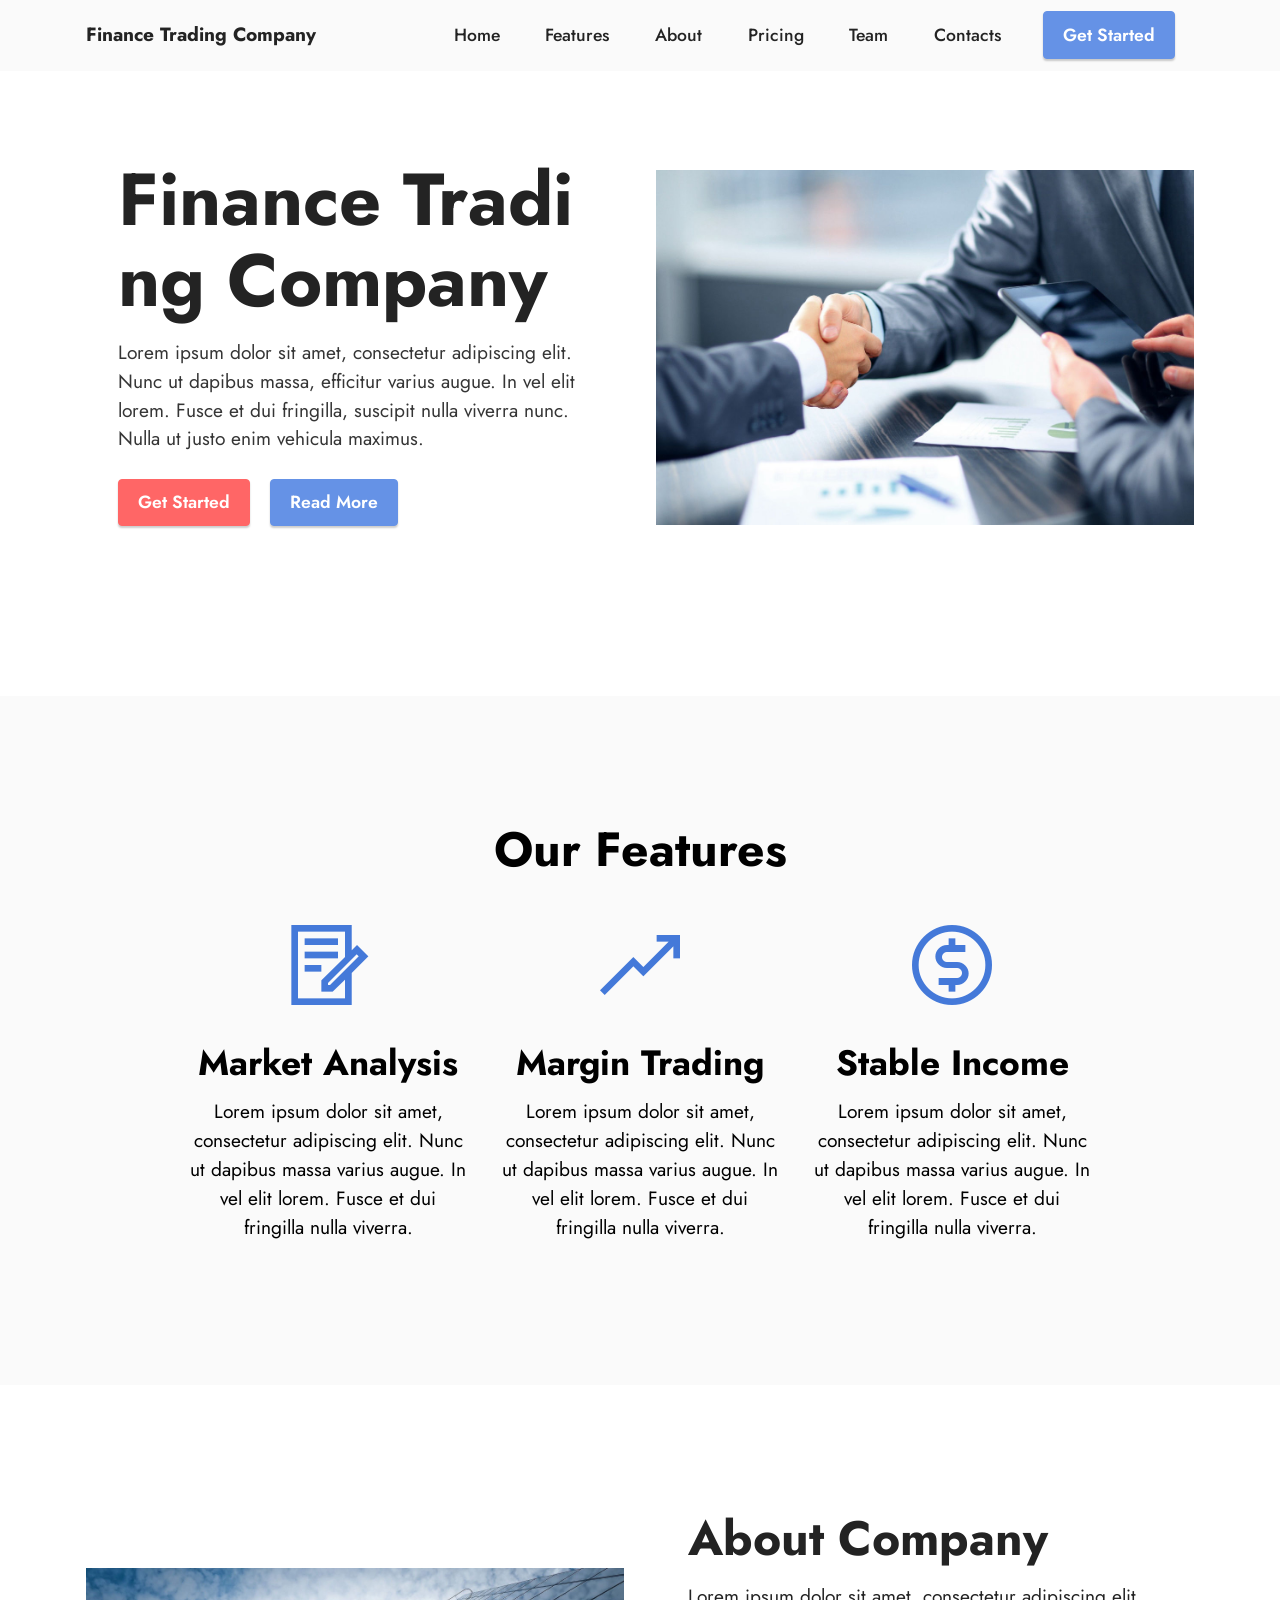
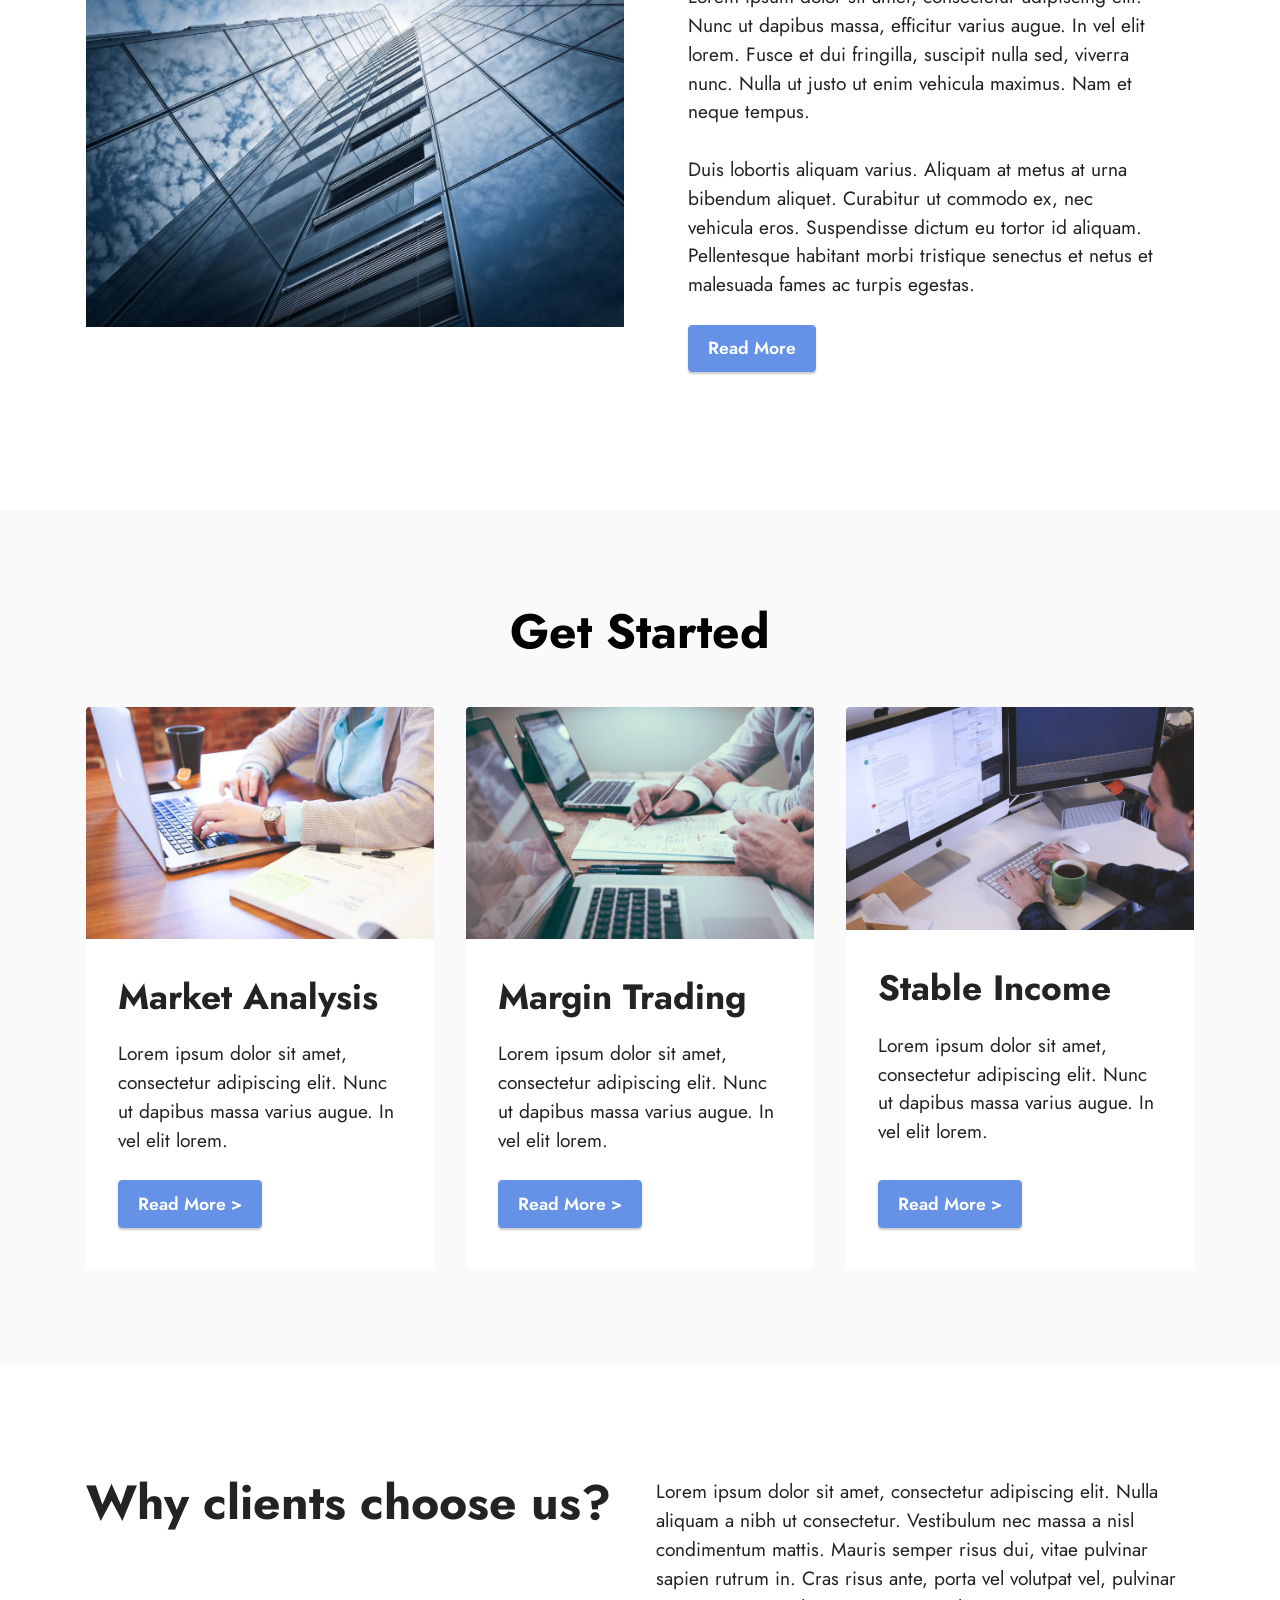
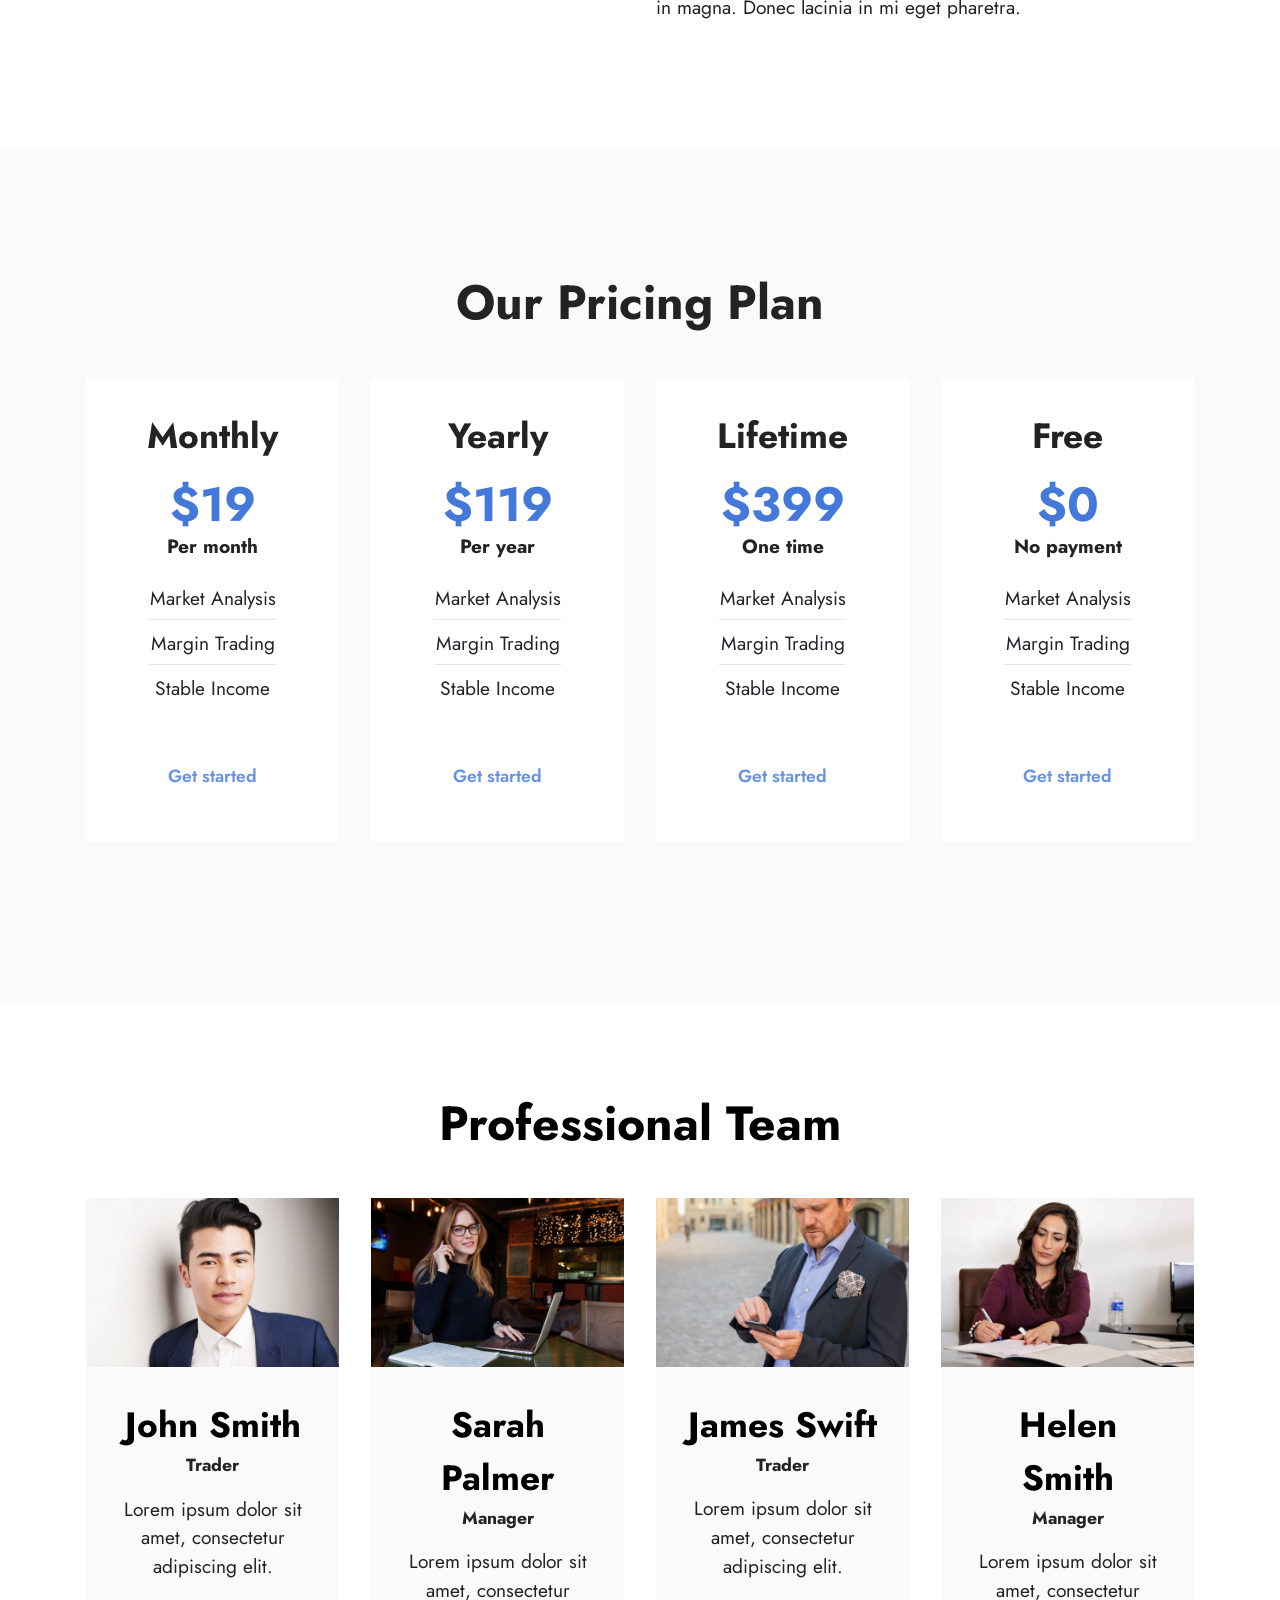
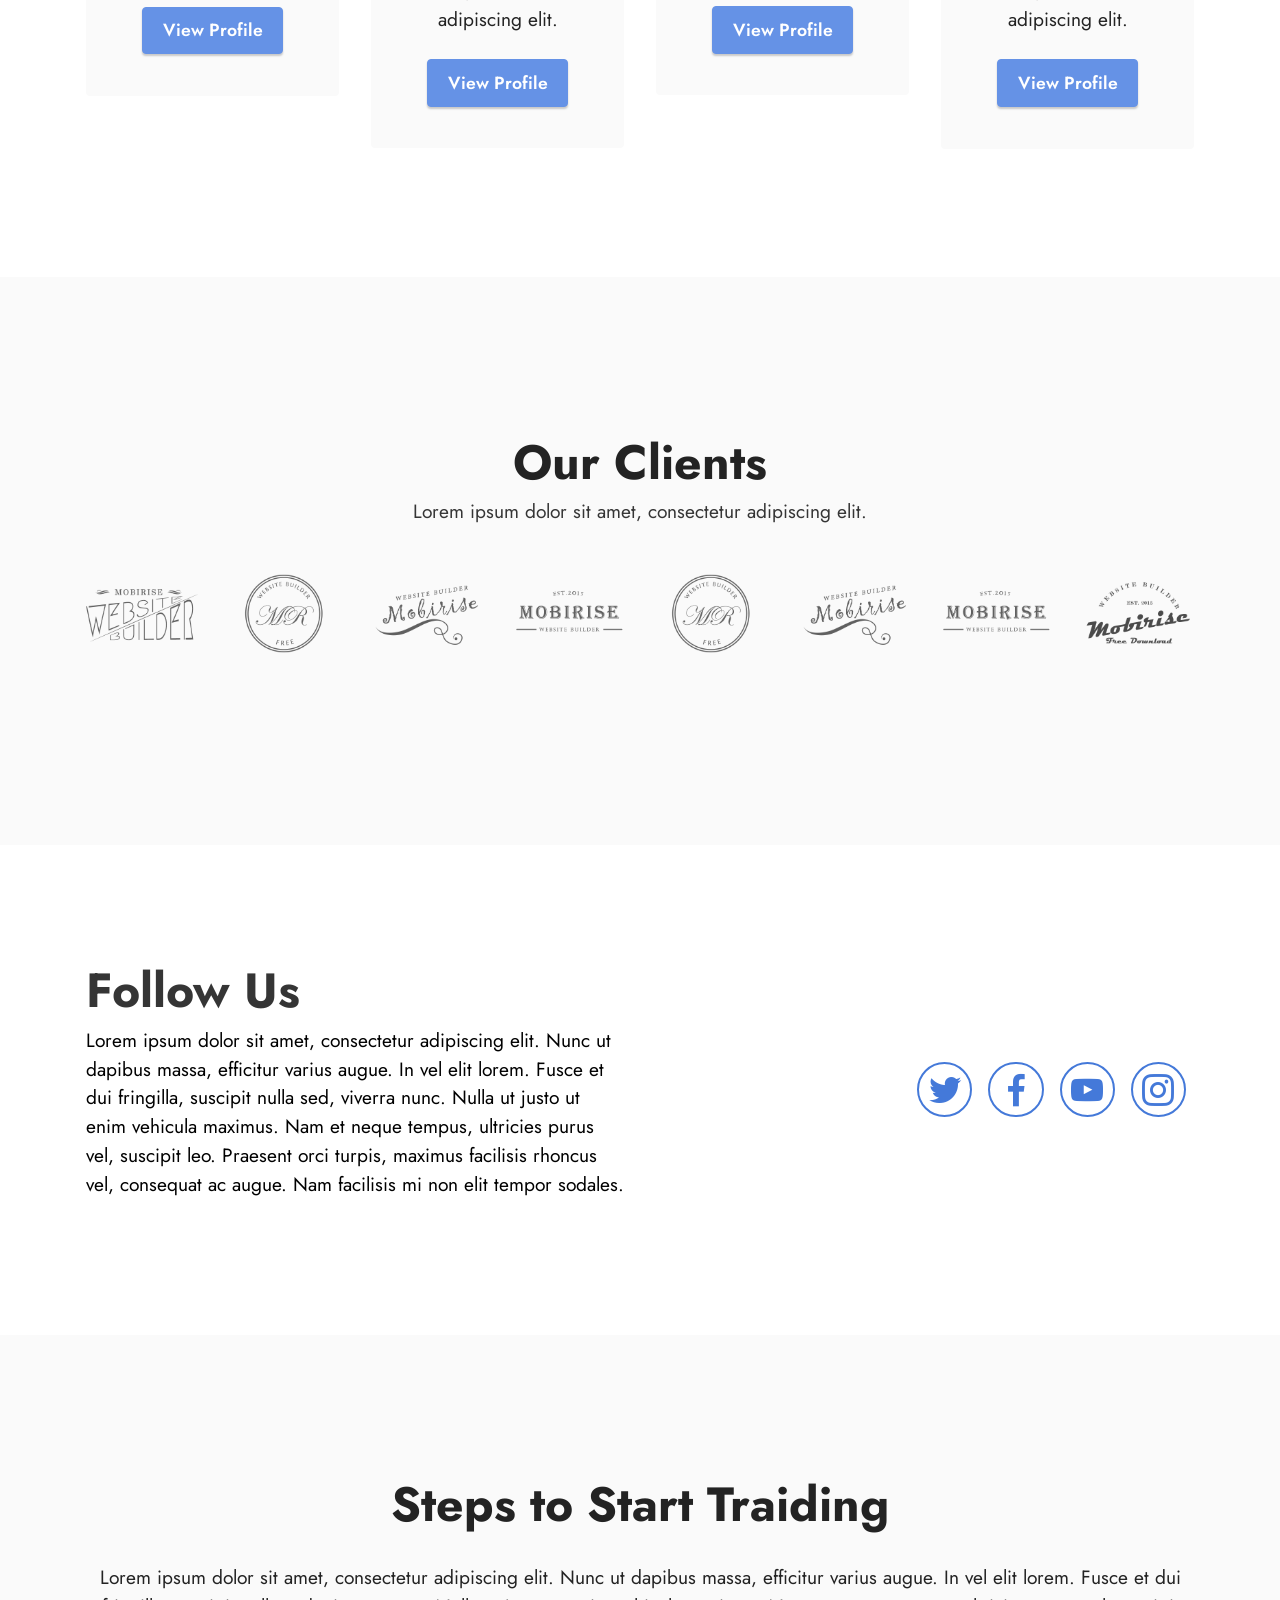
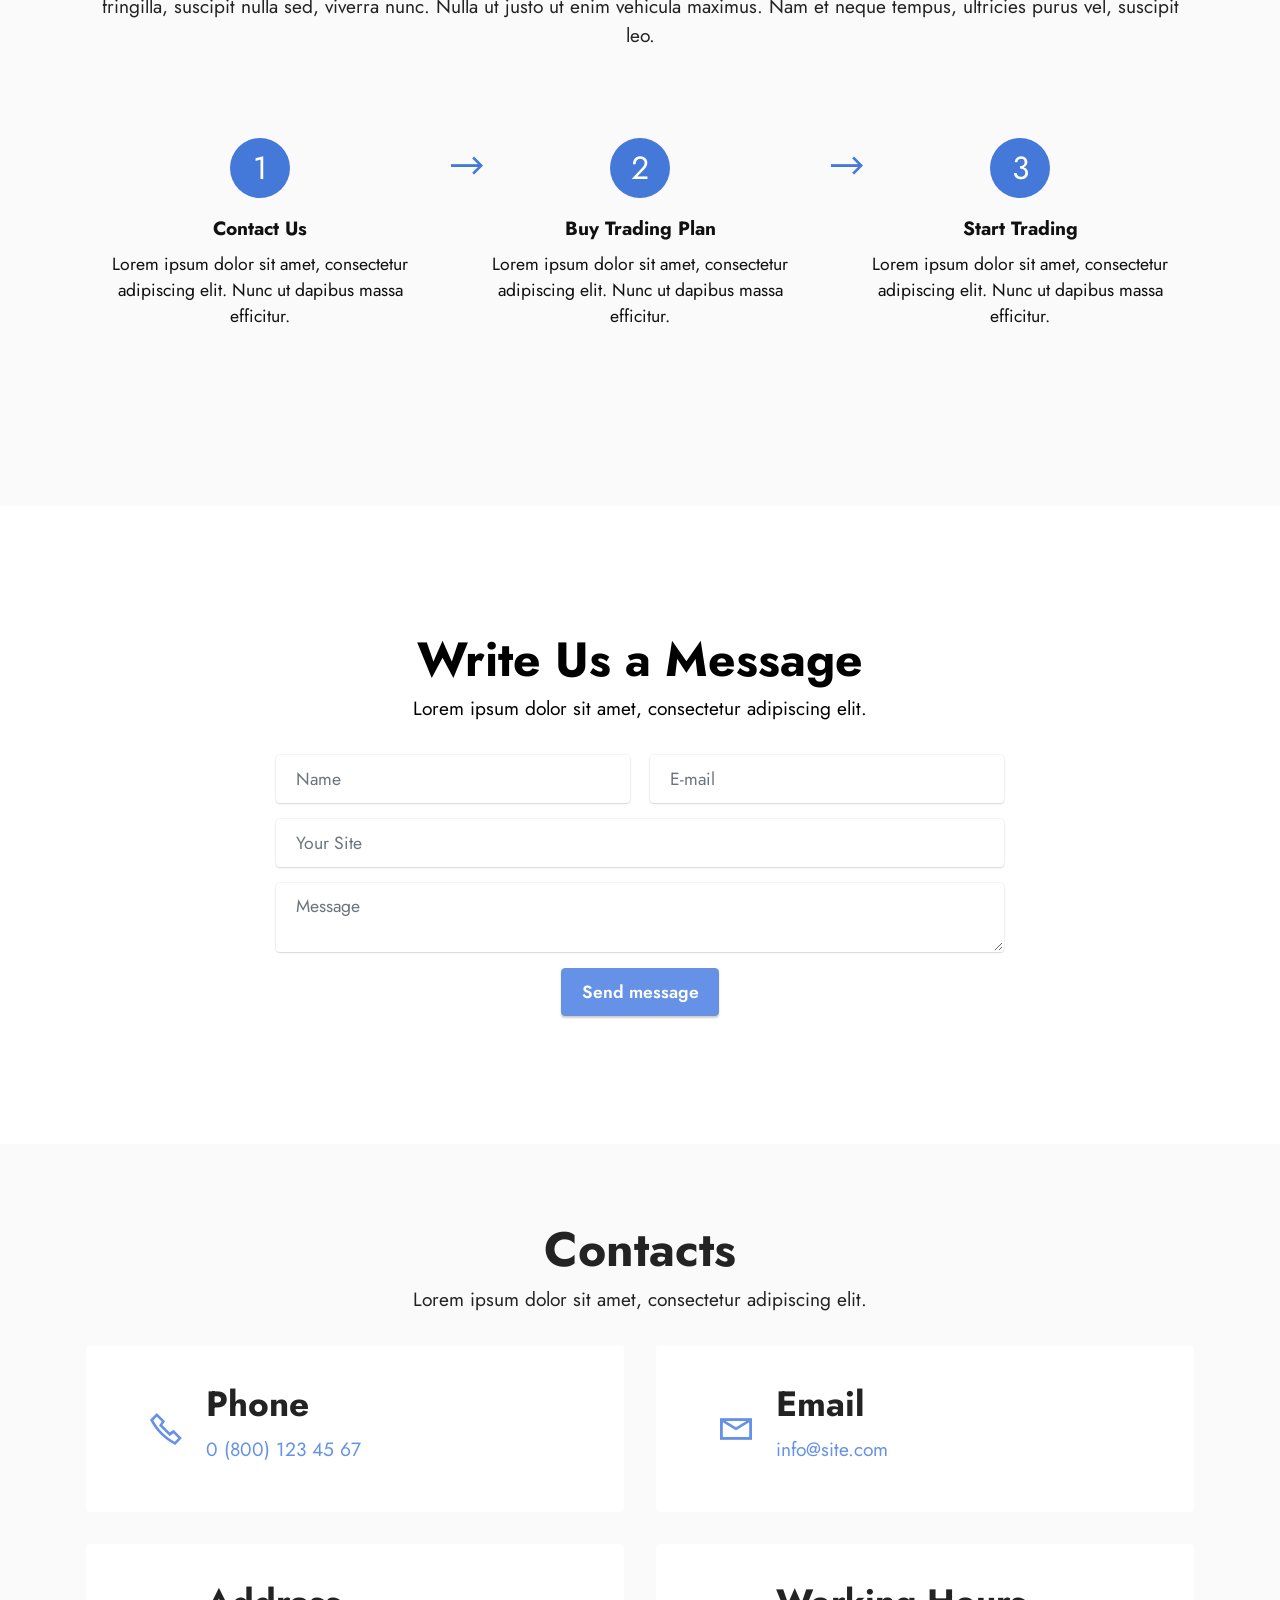
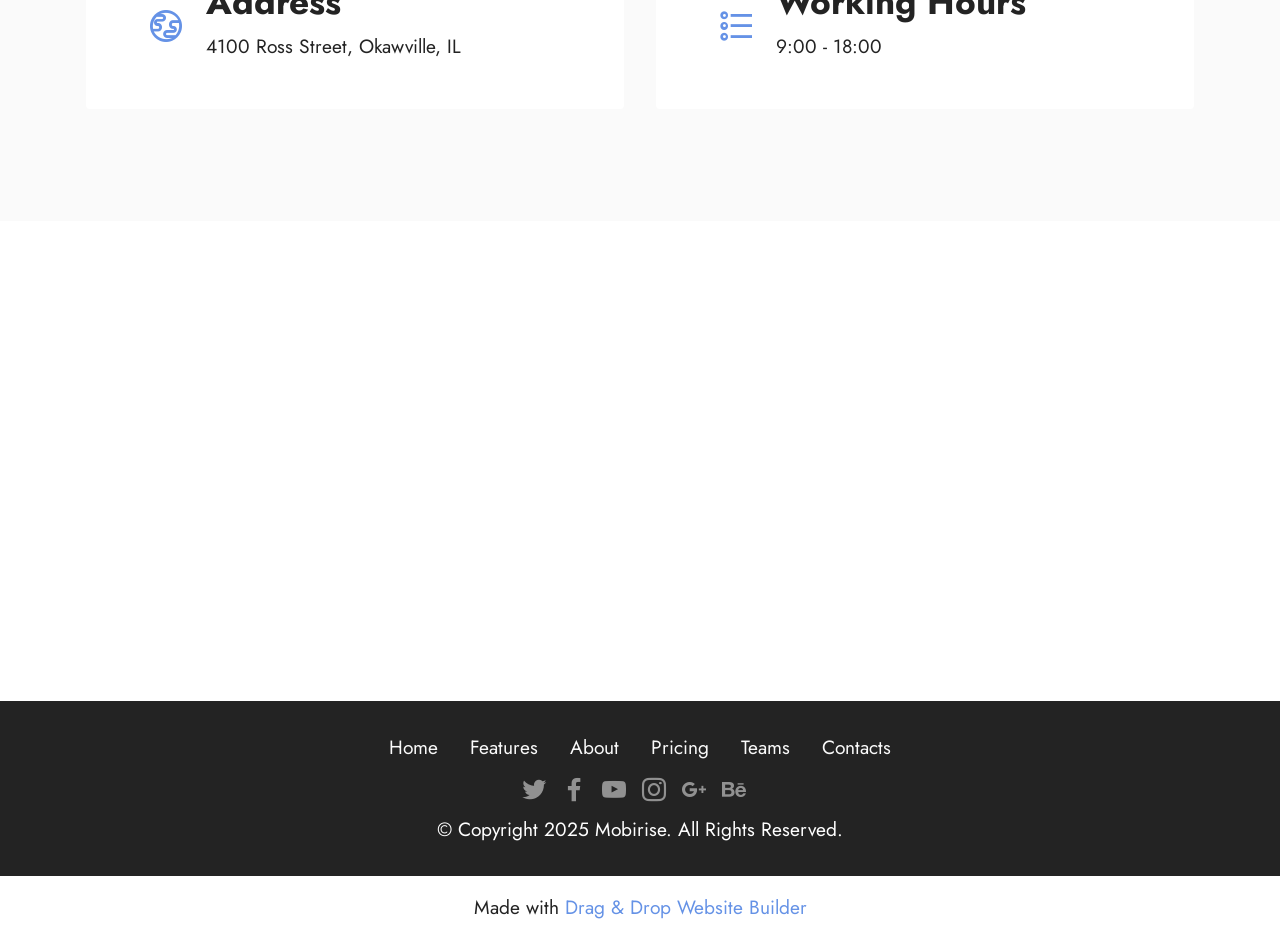
==== page1.html @ 9e3a692d "create github pages" ====
<!DOCTYPE html>
<html  >
<head>
  <!-- Site made with Mobirise Website Builder v5.8.14, https://mobirise.com -->
  <meta charset="UTF-8">
  <meta http-equiv="X-UA-Compatible" content="IE=edge">
  <meta name="generator" content="Mobirise v5.8.14, mobirise.com">
  <meta name="viewport" content="width=device-width, initial-scale=1, minimum-scale=1">
  <link rel="shortcut icon" href="assets/images/logo.png" type="image/x-icon">
  <meta name="description" content="">
  
  
  <title>trial</title>
  <link rel="stylesheet" href="assets/web/assets/mobirise-icons2/mobirise2.css">
  <link rel="stylesheet" href="assets/bootstrap/css/bootstrap.min.css">
  <link rel="stylesheet" href="assets/bootstrap/css/bootstrap-grid.min.css">
  <link rel="stylesheet" href="assets/bootstrap/css/bootstrap-reboot.min.css">
  <link rel="stylesheet" href="assets/dropdown/css/style.css">
  <link rel="stylesheet" href="assets/socicon/css/styles.css">
  <link rel="stylesheet" href="assets/theme/css/style.css">
  <link rel="preload" href="https://fonts.googleapis.com/css?family=Jost:100,200,300,400,500,600,700,800,900,100i,200i,300i,400i,500i,600i,700i,800i,900i&display=swap" as="style" onload="this.onload=null;this.rel='stylesheet'">
  <noscript><link rel="stylesheet" href="https://fonts.googleapis.com/css?family=Jost:100,200,300,400,500,600,700,800,900,100i,200i,300i,400i,500i,600i,700i,800i,900i&display=swap"></noscript>
  <link rel="preload" as="style" href="assets/mobirise/css/mbr-additional.css"><link rel="stylesheet" href="assets/mobirise/css/mbr-additional.css" type="text/css">

  
  
  
</head>
<body>
  
  <section data-bs-version="5.1" class="menu menu2 cid-sFCw1qGFAI" once="menu" id="menu2-23">
    
    <nav class="navbar navbar-dropdown navbar-expand-lg">
        <div class="container">
            <div class="navbar-brand">
                
                <span class="navbar-caption-wrap"><a class="navbar-caption text-black display-7" href="https://mobiri.se">Finance Trading Company</a></span>
            </div>
            <button class="navbar-toggler" type="button" data-toggle="collapse" data-bs-toggle="collapse" data-target="#navbarSupportedContent" data-bs-target="#navbarSupportedContent" aria-controls="navbarNavAltMarkup" aria-expanded="false" aria-label="Toggle navigation">
                <div class="hamburger">
                    <span></span>
                    <span></span>
                    <span></span>
                    <span></span>
                </div>
            </button>
            <div class="collapse navbar-collapse" id="navbarSupportedContent">
                <ul class="navbar-nav nav-dropdown" data-app-modern-menu="true"><li class="nav-item"><a class="nav-link link text-black text-primary display-4" href="#top">Home</a></li><li class="nav-item"><a class="nav-link link text-black text-primary display-4" href="index.html#features1-1i">Features</a></li>
                    <li class="nav-item"><a class="nav-link link text-black text-primary display-4" href="index.html#header14-1j">About</a></li>
                    <li class="nav-item"><a class="nav-link link text-black text-primary display-4" href="index.html#content4-1q">Pricing</a>
                    </li><li class="nav-item"><a class="nav-link link text-black text-primary display-4" href="index.html#team1-1o">Team</a></li><li class="nav-item"><a class="nav-link link text-black text-primary display-4" href="index.html#contacts2-1r">Contacts</a></li></ul>
                
                <div class="navbar-buttons mbr-section-btn"><a class="btn btn-primary display-4" href="https://mobiri.se">
                        Get Started</a></div>
            </div>
        </div>
    </nav>
</section>

<section data-bs-version="5.1" class="header14 cid-sFzxmVl7J6" id="header14-1f">

    

    

    <div class="container">
        <div class="row justify-content-center align-items-center">
            <div class="col-12 col-md-6 image-wrapper">
                <img src="assets/images/mbr-1256x829.jpg" alt="Mobirise Website Builder">
            </div>
            <div class="col-12 col-md">
                <div class="text-wrapper">
                    <h1 class="mbr-section-title mbr-fonts-style mb-3 display-1"><strong>Finance&nbsp;Trading Company</strong></h1>
                    <p class="mbr-text mbr-fonts-style display-7">
                        Lorem ipsum dolor sit amet, consectetur adipiscing elit. Nunc ut dapibus massa, efficitur varius augue. In vel elit lorem. Fusce et dui fringilla, suscipit nulla viverra nunc. Nulla ut justo enim vehicula maximus.</p>
                    <div class="mbr-section-btn mt-3"><a class="btn btn-secondary display-4" href="https://mobiri.se">Get Started</a>
                        <a class="btn btn-primary display-4" href="https://mobiri.se">Read More</a></div>
                </div>
            </div>
        </div>
    </div>
</section>

<section data-bs-version="5.1" class="features1 cid-sFzyUE9AaP" id="features1-1i">
    

    
    <div class="container-fluid">
        <div class="row">
            <div class="col-12 col-lg-9">
                <h3 class="mbr-section-title mbr-fonts-style align-center mb-0 display-2">
                    <strong>Our Features</strong>
                </h3>
                
            </div>
        </div>
        <div class="row">
            <div class="card col-12 col-md-6 col-lg-3">
                <div class="card-wrapper">
                    <div class="card-box align-center">
                        <div class="iconfont-wrapper">
                            <span class="mbr-iconfont mobi-mbri-contact-form mobi-mbri"></span>
                        </div>
                        <h5 class="card-title mbr-fonts-style display-5"><strong>Market Analysis</strong></h5>
                        <p class="card-text mbr-fonts-style display-7">Lorem ipsum dolor sit amet, consectetur adipiscing elit. Nunc ut dapibus massa varius augue. In vel elit lorem. Fusce et dui fringilla nulla viverra.</p>
                    </div>
                </div>
            </div>
            <div class="card col-12 col-md-6 col-lg-3">
                <div class="card-wrapper">
                    <div class="card-box align-center">
                        <div class="iconfont-wrapper">
                            <span class="mbr-iconfont mobi-mbri-growing-chart mobi-mbri"></span>
                        </div>
                        <h5 class="card-title mbr-fonts-style display-5"><strong>Margin Trading</strong></h5>
                        <p class="card-text mbr-fonts-style display-7">Lorem ipsum dolor sit amet, consectetur adipiscing elit. Nunc ut dapibus massa varius augue. In vel elit lorem. Fusce et dui fringilla nulla viverra.</p>
                    </div>
                </div>
            </div>
            <div class="card col-12 col-md-6 col-lg-3">
                <div class="card-wrapper">
                    <div class="card-box align-center">
                        <div class="iconfont-wrapper">
                            <span class="mbr-iconfont mobi-mbri-cash mobi-mbri"></span>
                        </div>
                        <h5 class="card-title mbr-fonts-style display-5"><strong>Stable Income</strong></h5>
                        <p class="card-text mbr-fonts-style display-7">Lorem ipsum dolor sit amet, consectetur adipiscing elit. Nunc ut dapibus massa varius augue. In vel elit lorem. Fusce et dui fringilla nulla viverra.</p>
                    </div>
                </div>
            </div>
            
        </div>
    </div>
</section>

<section data-bs-version="5.1" class="header14 cid-sFzz5E692j" id="header14-1j">

    

    

    <div class="container">
        <div class="row justify-content-center align-items-center">
            <div class="col-12 col-md-6 image-wrapper">
                <img src="assets/images/mbr-1256x837.jpg" alt="Mobirise Website Builder">
            </div>
            <div class="col-12 col-md">
                <div class="text-wrapper">
                    <h1 class="mbr-section-title mbr-fonts-style mb-3 display-2">
                        <strong>About Company</strong></h1>
                    <p class="mbr-text mbr-fonts-style display-7">
                        Lorem ipsum dolor sit amet, consectetur adipiscing elit. Nunc ut dapibus massa, efficitur varius augue. In vel elit lorem. Fusce et dui fringilla, suscipit nulla sed, viverra nunc. Nulla ut justo ut enim vehicula maximus. Nam et neque tempus.<br><br>Duis lobortis aliquam varius. Aliquam at metus at urna bibendum aliquet. Curabitur ut commodo ex, nec vehicula eros. Suspendisse dictum eu tortor id aliquam. Pellentesque habitant morbi tristique senectus et netus et malesuada fames ac turpis egestas.<br></p>
                    <div class="mbr-section-btn mt-3"><a class="btn btn-primary display-4" href="https://mobiri.se">Read More</a></div>
                </div>
            </div>
        </div>
    </div>
</section>

<section data-bs-version="5.1" class="features3 cid-sFzFvgBfc0" id="features3-1p">
    
    
    <div class="container">
        <div class="mbr-section-head">
            <h4 class="mbr-section-title mbr-fonts-style align-center mb-5 display-2">
                <strong>Get Started</strong></h4>
            
        </div>
        <div class="row mt-4">
            <div class="item features-image сol-12 col-md-6 col-lg-4">
                <div class="item-wrapper">
                    <div class="item-img">
                        <img src="assets/images/mbr-816x544.jpg" alt="Mobirise Website Builder">
                    </div>
                    <div class="item-content">
                        <h5 class="item-title mbr-fonts-style display-5"><strong>Market Analysis</strong></h5>
                        
                        <p class="mbr-text mbr-fonts-style mt-3 display-7">Lorem ipsum dolor sit amet, consectetur adipiscing elit. Nunc ut dapibus massa varius augue. In vel elit lorem.</p>
                    </div>
                    <div class="mbr-section-btn item-footer mt-2"><a href="" class="btn item-btn btn-primary display-4" target="_blank">Read More
                            &gt;</a></div>
                </div>
            </div>
            <div class="item features-image сol-12 col-md-6 col-lg-4">
                <div class="item-wrapper">
                    <div class="item-img">
                        <img src="assets/images/mbr-1-816x544.jpg" alt="Mobirise Website Builder">
                    </div>
                    <div class="item-content">
                        <h5 class="item-title mbr-fonts-style display-5"><strong>Margin Trading</strong></h5>
                        
                        <p class="mbr-text mbr-fonts-style mt-3 display-7">Lorem ipsum dolor sit amet, consectetur adipiscing elit. Nunc ut dapibus massa varius augue. In vel elit lorem.</p>
                    </div>
                    <div class="mbr-section-btn item-footer mt-2"><a href="" class="btn item-btn btn-primary display-4" target="_blank">Read More &gt;</a></div>
                </div>
            </div>
            <div class="item features-image сol-12 col-md-6 col-lg-4">
                <div class="item-wrapper">
                    <div class="item-img">
                        <img src="assets/images/mbr-816x524.jpg" alt="Mobirise Website Builder">
                    </div>
                    <div class="item-content">
                        <h5 class="item-title mbr-fonts-style display-5"><strong>Stable Income</strong></h5>
                        
                        <p class="mbr-text mbr-fonts-style mt-3 display-7">Lorem ipsum dolor sit amet, consectetur adipiscing elit. Nunc ut dapibus massa varius augue. In vel elit lorem.<br></p>
                    </div>
                    <div class="mbr-section-btn item-footer mt-2"><a href="" class="btn item-btn btn-primary display-4" target="_blank">Read More &gt;</a></div>
                </div>
            </div>
        </div>
    </div>
</section>

<section data-bs-version="5.1" class="content10 cid-sFAZRnJnnI" id="content10-22">
    
    <div class="container">
        <div class="row justify-content-center">
            <div class="col-12 col-md">
                
                <h6 class="mbr-section-subtitle mbr-fonts-style mb-4 display-2"><strong>Why clients choose us?</strong></h6>
            </div>
            <div class="col-md-12 col-lg-6">
                <p class="mbr-text mbr-fonts-style display-7">Lorem ipsum dolor sit amet, consectetur adipiscing elit. Nulla aliquam a nibh ut consectetur. Vestibulum nec massa a nisl condimentum mattis. Mauris semper risus dui, vitae pulvinar sapien rutrum in. Cras risus ante, porta vel volutpat vel, pulvinar in magna. Donec lacinia in mi eget pharetra.</p>
            </div>
        </div>
    </div>
</section>

<section data-bs-version="5.1" class="content4 cid-sFzIdnt1ra" id="content4-1q">
    
    
    <div class="container">
        <div class="row justify-content-center">
            <div class="title col-md-12 col-lg-10">
                <h3 class="mbr-section-title mbr-fonts-style align-center mb-4 display-2"><strong>Our Pricing Plan</strong></h3>
                
                
            </div>
        </div>
    </div>
</section>

<section data-bs-version="5.1" class="pricing2 cid-sFzDdjoEIw" id="pricing2-1k">
    

    
    <div class="container">
        <div class="row justify-content-center">
            <div class="col-12 col-md-6 align-center col-lg-3">
                <div class="plan">
                    <div class="plan-header">
                        <h6 class="plan-title mbr-fonts-style mb-3 display-5">
                            <strong>Monthly</strong>
                        </h6>
                        <div class="plan-price">
                            <p class="price mbr-fonts-style m-0 display-2"><strong>$19</strong></p>
                            <p class="price-term mbr-fonts-style mb-3 display-7"><strong>Per month</strong>
                            </p>
                        </div>
                    </div>
                    <div class="plan-body">
                        <div class="plan-list mb-4">
                            <ul class="list-group mbr-fonts-style list-group-flush display-7">
                                <li class="list-group-item">Market Analysis</li><li class="list-group-item">Margin Trading</li><li class="list-group-item">Stable Income</li>
                            </ul>
                        </div>
                        <div class="mbr-section-btn text-center"><a href="https://mobiri.se" class="btn btn-primary-outline display-4">Get started</a></div>
                    </div>
                </div>
            </div>
            <div class="col-12 col-md-6 align-center col-lg-3">
                <div class="plan">
                    <div class="plan-header">
                        <h6 class="plan-title mbr-fonts-style mb-3 display-5">
                            <strong>Yearly</strong>
                        </h6>
                        <div class="plan-price">
                            <p class="price mbr-fonts-style m-0 display-2"><strong>$119</strong></p>
                            <p class="price-term mbr-fonts-style mb-3 display-7"><strong>Per year</strong>
                            </p>
                        </div>
                    </div>
                    <div class="plan-body">
                        <div class="plan-list mb-4">
                            <ul class="list-group mbr-fonts-style list-group-flush display-7">
                                <li class="list-group-item">Market Analysis
</li><li class="list-group-item">Margin Trading
</li><li class="list-group-item">Stable Income</li>
                            </ul>
                        </div>
                        <div class="mbr-section-btn text-center"><a href="https://mobiri.se" class="btn btn-primary-outline display-4">Get started</a></div>
                    </div>
                </div>
            </div>
            <div class="col-12 col-md-6 align-center col-lg-3">
                <div class="plan">
                    <div class="plan-header">
                        <h6 class="plan-title mbr-fonts-style mb-3 display-5">
                            <strong>Lifetime</strong>
                        </h6>
                        <div class="plan-price">
                            <p class="price mbr-fonts-style m-0 display-2"><strong>$399</strong></p>
                            <p class="price-term mbr-fonts-style mb-3 display-7"><strong>One time</strong>
                            </p>
                        </div>
                    </div>
                    <div class="plan-body">
                        <div class="plan-list mb-4">
                            <ul class="list-group mbr-fonts-style list-group-flush display-7">
                                <li class="list-group-item">Market Analysis
</li><li class="list-group-item">Margin Trading
</li><li class="list-group-item">Stable Income</li>
                            </ul>
                        </div>
                        <div class="mbr-section-btn text-center"><a href="https://mobiri.se" class="btn btn-primary-outline display-4">Get started</a></div>
                    </div>
                </div>
            </div>
            <div class="col-12 col-md-6 align-center col-lg-3">
                <div class="plan">
                    <div class="plan-header">
                        <h6 class="plan-title mbr-fonts-style mb-3 display-5">
                            <strong>Free</strong>
                        </h6>
                        <div class="plan-price">
                            <p class="price mbr-fonts-style m-0 display-2"><strong>$0</strong></p>
                            <p class="price-term mbr-fonts-style mb-3 display-7"><strong>No payment</strong>
                            </p>
                        </div>
                    </div>
                    <div class="plan-body">
                        <div class="plan-list mb-4">
                            <ul class="list-group mbr-fonts-style list-group-flush display-7">
                                <li class="list-group-item">Market Analysis
</li><li class="list-group-item">Margin Trading
</li><li class="list-group-item">Stable Income</li>
                            </ul>
                        </div>
                        <div class="mbr-section-btn text-center"><a href="https://mobiri.se" class="btn btn-primary-outline display-4">Get started</a></div>
                    </div>
                </div>
            </div>
        </div>
    </div>
</section>

<section data-bs-version="5.1" class="team1 cid-sFzErVWEaH" id="team1-1o">
    

    
    <div class="container">
        <div class="row justify-content-center">
            <div class="col-12">
                <h3 class="mbr-section-title1 mbr-fonts-style align-center mb-5 display-2">
                    <strong>Professional Team</strong>
                </h3>
                
            </div>
            <div class="col-sm-6 col-lg-3">
                <div class="card-wrap">
                    <div class="image-wrap">
                        <img src="assets/images/mbr-596x398.jpg" alt="Mobirise Website Builder">
                    </div>
                    <div class="content-wrap">
                        <h5 class="mbr-section-title card-title mbr-fonts-style align-center m-0 display-5">
                            <strong>John Smith</strong>
                        </h5>
                        <h6 class="mbr-role mbr-fonts-style align-center mb-3 display-4">
                            <strong>Trader</strong></h6>
                        <p class="card-text mbr-fonts-style align-center display-7">
                            Lorem ipsum dolor sit amet, consectetur adipiscing elit.</p>
                        
                        <div class="mbr-section-btn card-btn align-center"><a class="btn btn-primary display-4" href="https://mobiri.se">View
                                Profile</a></div>
                    </div>
                </div>
            </div>

            <div class="col-sm-6 col-lg-3">
                <div class="card-wrap">
                    <div class="image-wrap">
                        <img src="assets/images/mbr-3-596x397.jpg" alt="Mobirise Website Builder">
                    </div>
                    <div class="content-wrap">
                        <h5 class="mbr-section-title card-title mbr-fonts-style align-center m-0 display-5">
                            <strong>Sarah Palmer</strong>
                        </h5>
                        <h6 class="mbr-role mbr-fonts-style align-center mb-3 display-4">
                            <strong>Manager</strong>
                        </h6>
                        <p class="card-text mbr-fonts-style align-center display-7">
                            Lorem ipsum dolor sit amet, consectetur adipiscing elit.
                        </p>
                        
                        <div class="mbr-section-btn card-btn align-center"><a class="btn btn-primary display-4" href="https://mobiri.se">View
                                Profile</a></div>
                    </div>
                </div>
            </div>

            <div class="col-sm-6 col-lg-3">
                <div class="card-wrap">
                    <div class="image-wrap">
                        <img src="assets/images/mbr-2-596x397.jpg" alt="Mobirise Website Builder">
                    </div>
                    <div class="content-wrap">
                        <h5 class="mbr-section-title card-title mbr-fonts-style align-center m-0 display-5">
                            <strong>James Swift</strong>
                        </h5>
                        <h6 class="mbr-role mbr-fonts-style align-center mb-3 display-4">
                            <strong>Trader</strong>
                        </h6>
                        <p class="card-text mbr-fonts-style align-center display-7">
                            Lorem ipsum dolor sit amet, consectetur adipiscing elit.
                        </p>
                        
                        <div class="mbr-section-btn card-btn align-center"><a class="btn btn-primary display-4" href="https://mobiri.se">View
                                Profile</a></div>
                    </div>
                </div>
            </div>

            <div class="col-sm-6 col-lg-3">
                <div class="card-wrap">
                    <div class="image-wrap">
                        <img src="assets/images/mbr-596x401.jpeg" alt="Mobirise Website Builder">
                    </div>
                    <div class="content-wrap">
                        <h5 class="mbr-section-title card-title mbr-fonts-style align-center m-0 display-5">
                            <strong>Helen Smith</strong>
                        </h5>
                        <h6 class="mbr-role mbr-fonts-style align-center mb-3 display-4">
                            <strong>Manager</strong>
                        </h6>
                        <p class="card-text mbr-fonts-style align-center display-7">
                            Lorem ipsum dolor sit amet, consectetur adipiscing elit.
                        </p>
                        
                        <div class="mbr-section-btn card-btn align-center"><a class="btn btn-primary display-4" href="https://mobiri.se">View
                                Profile</a></div>
                    </div>
                </div>
            </div>
        </div>
    </div>
</section>

<section data-bs-version="5.1" class="clients1 cid-sFAw7z51L3" id="clients1-1u">
    
    <div class="images-container container">
        <div class="mbr-section-head">
            <h3 class="mbr-section-title mbr-fonts-style align-center mb-0 display-2">
                <strong>Our Clients</strong>
            </h3>
            <h4 class="mbr-section-subtitle mbr-fonts-style align-center mb-0 mt-2 display-7">Lorem ipsum dolor sit amet, consectetur adipiscing elit.</h4>
            
        </div>
        <div class="row justify-content-center mt-4">
            <div class="col-md-3 card">
                <img src="assets/images/1.png" alt="Mobirise Website Builder">
            </div>
            <div class="col-md-3 card">
                <img src="assets/images/2.png" alt="Mobirise Website Builder">
            </div>
            <div class="col-md-3 card">
                <img src="assets/images/3.png" alt="Mobirise Website Builder">
            </div>
            <div class="col-md-3 card">
                <img src="assets/images/4.png" alt="Mobirise Website Builder">
            </div>
            <div class="col-md-3 card">
                <img src="assets/images/2.png" alt="Mobirise Website Builder">
            </div>
            <div class="col-md-3 card">
                <img src="assets/images/3.png" alt="Mobirise Website Builder">
            </div>
            <div class="col-md-3 card">
                <img src="assets/images/4.png" alt="Mobirise Website Builder">
            </div>
            <div class="col-md-3 card">
                <img src="assets/images/5.png" alt="Mobirise Website Builder">
            </div>
        </div>
    </div>
</section>

<section data-bs-version="5.1" class="contacts4 cid-sFAyMcKwph" id="contacts4-21">

    

    

    <div class="container">
        <div class="row align-items-center justify-content-center">
            <div class="text-content col-12 col-md-6">
                <h2 class="mbr-section-title mbr-fonts-style display-2">
                    <strong>Follow Us</strong>
                </h2>
                <p class="mbr-text mbr-fonts-style display-7">Lorem ipsum dolor sit amet, consectetur adipiscing elit. Nunc ut dapibus massa, efficitur varius augue. In vel elit lorem. Fusce et dui fringilla, suscipit nulla sed, viverra nunc. Nulla ut justo ut enim vehicula maximus. Nam et neque tempus, ultricies purus vel, suscipit leo. Praesent orci turpis, maximus facilisis rhoncus vel, consequat ac augue. Nam facilisis mi non elit tempor sodales.<br></p>
            </div>
            <div class="icons d-flex align-items-center col-12 col-md-6 justify-content-end mt-md-0 mt-2 flex-wrap">
                <a href="https://twitter.com/mobirise" target="_blank">
                    <span class="socicon-twitter socicon mbr-iconfont mbr-iconfont-social"></span>
                </a>
                <a href="https://www.facebook.com/pages/Mobirise/1616226671953247" target="_blank">
                    <span class="socicon-facebook socicon mbr-iconfont mbr-iconfont-social"></span>
                </a>
                <a href="https://www.youtube.com/c/mobirise" target="_blank">
                    <span class="socicon-youtube socicon mbr-iconfont mbr-iconfont-social"></span>
                </a>
                <a href="https://instagram.com/mobirise" target="_blank">
                    <span class="socicon-instagram socicon mbr-iconfont mbr-iconfont-social"></span>
                </a>
                
                
                
                
                
                
            </div>
        </div>
    </div>
    
</section>

<section data-bs-version="5.1" class="features23 cid-sFAyHxWQ1N" id="features24-20">

    
    
    <div class="container">
        <div class="row justify-content-center">
            <div class="col-12">
                <div class="card-wrapper mb-4">
                    <div class="card-box align-center">
                        <h4 class="card-title mbr-fonts-style mb-4 display-2">
                            <strong>Steps to Start Traiding</strong></h4>
                        <p class="mbr-text mbr-fonts-style mb-4 display-7">Lorem ipsum dolor sit amet, consectetur adipiscing elit. Nunc ut dapibus massa, efficitur varius augue. In vel elit lorem. Fusce et dui fringilla, suscipit nulla sed, viverra nunc. Nulla ut justo ut enim vehicula maximus. Nam et neque tempus, ultricies purus vel, suscipit leo.</p>
                        
                    </div>
                </div>
            </div>
            <div class="col-12 col-md-6 col-lg-4">
                <div class="item first mbr-flex p-4">
                    <div class="icon-wrap w-100">
                        <div class="icon-box">
                            <span class="step-number mbr-fonts-style display-5">1</span>
                        </div>
                    </div>

                    <div class="text-box">
                        <h4 class="icon-title card-title mbr-black mbr-fonts-style display-7"><strong>Contact Us</strong></h4>
                        <h5 class="mbr-text mbr-black mbr-fonts-style display-4">Lorem ipsum dolor sit amet, consectetur adipiscing elit. Nunc ut dapibus massa efficitur.</h5>
                    </div>
                </div>
                <!-- <span mbr-icon class="mbr-iconfont mobi-mbri-devices mobi-mbri"></span> -->
            </div>
            <div class="col-12 col-md-6 col-lg-4">
                <div class="item mbr-flex p-4">
                    <div class="icon-wrap w-100">
                        <div class="icon-box">
                            <span class="step-number mbr-fonts-style display-5">2</span>
                        </div>
                    </div>
                    <div class="text-box">
                        <h4 class="icon-title card-title mbr-black mbr-fonts-style display-7">
                            <strong>Buy Trading Plan</strong></h4>
                        <h5 class="mbr-text mbr-black mbr-fonts-style display-4">Lorem ipsum dolor sit amet, consectetur adipiscing elit. Nunc ut dapibus massa efficitur.</h5>
                    </div>
                </div>
            </div>
            <div class="col-12 col-md-6 col-lg-4">
                <div class="item mbr-flex p-4">
                    <div class="icon-wrap w-100">
                        <div class="icon-box">
                            <span class="step-number mbr-fonts-style display-5">3</span>
                        </div>
                    </div>
                    <div class="text-box">
                        <h4 class="icon-title card-title mbr-black mbr-fonts-style display-7"><strong>Start Trading</strong></h4>
                        <h5 class="mbr-text mbr-black mbr-fonts-style display-4">Lorem ipsum dolor sit amet, consectetur adipiscing elit. Nunc ut dapibus massa efficitur.</h5>
                    </div>
                </div>
            </div>
            
            
            
            
            
        </div>
    </div>
</section>

<section data-bs-version="5.1" class="form5 cid-sFzDs3t9EG" id="form5-1m">
    
    
    <div class="container">
        <div class="mbr-section-head">
            <h3 class="mbr-section-title mbr-fonts-style align-center mb-0 display-2"><strong>Write Us a Message</strong></h3>
            <h4 class="mbr-section-subtitle mbr-fonts-style align-center mb-0 mt-2 display-7">Lorem ipsum dolor sit amet, consectetur adipiscing elit.</h4>
        </div>
        <div class="row justify-content-center mt-4">
            <div class="col-lg-8 mx-auto mbr-form" data-form-type="formoid">
                <form action="https://mobirise.eu/" method="POST" class="mbr-form form-with-styler" data-form-title="Form Name"><input type="hidden" name="email" data-form-email="true" value="SmYbKXaoomMiVdQkkgJqzBOJWtn/uHDtSbWZZU9L0Qp4PVOtwMnkU450PeC+1b5sHOAJDJ51XZlcZrTIgBFLCyozwRutLGVSxTN8dcumZsgz6VZohE99l60U6liLwhKz">
                    <div class="row">
                        <div hidden="hidden" data-form-alert="" class="alert alert-success col-12">Thanks for filling out
                            the form!</div>
                        <div hidden="hidden" data-form-alert-danger="" class="alert alert-danger col-12">Oops...! some
                            problem!</div>
                    </div>
                    <div class="dragArea row">
                        <div class="col-md col-sm-12 form-group mb-3" data-for="name">
                            <input type="text" name="name" placeholder="Name" data-form-field="name" class="form-control" value="" id="name-form5-1m">
                        </div>
                        <div class="col-md col-sm-12 form-group mb-3" data-for="email">
                            <input type="email" name="email" placeholder="E-mail" data-form-field="email" class="form-control" value="" id="email-form5-1m">
                        </div>
                        <div class="col-12 form-group mb-3" data-for="url">
                            <input type="url" name="url" placeholder="Your Site" data-form-field="url" class="form-control" value="" id="url-form5-1m">
                        </div>
                        <div class="col-12 form-group mb-3" data-for="textarea">
                            <textarea name="textarea" placeholder="Message" data-form-field="textarea" class="form-control" id="textarea-form5-1m"></textarea>
                        </div>
                        <div class="col-lg-12 col-md-12 col-sm-12 align-center mbr-section-btn"><button type="submit" class="btn btn-primary display-4">Send message</button></div>
                    </div>
                </form>
            </div>
        </div>
    </div>
</section>

<section data-bs-version="5.1" class="contacts2 cid-sFzIA7KGYz" id="contacts2-1r">
    <!---->
    
    
    <div class="container">
        <div class="mbr-section-head">
            <h3 class="mbr-section-title mbr-fonts-style align-center mb-0 display-2">
                <strong>Contacts</strong>
            </h3>
            <h4 class="mbr-section-subtitle mbr-fonts-style align-center mb-0 mt-2 display-7">Lorem ipsum dolor sit amet, consectetur adipiscing elit.</h4>
        </div>
        <div class="row justify-content-center mt-4">
            <div class="card col-12 col-md-6">
                <div class="card-wrapper">
                    <div class="image-wrapper">
                        <span class="mbr-iconfont mobi-mbri-phone mobi-mbri"></span>
                    </div>
                    <div class="text-wrapper">
                        <h6 class="card-title mbr-fonts-style mb-1 display-5">
                            <strong>Phone</strong>
                        </h6>
                        <p class="mbr-text mbr-fonts-style display-7">
                            <a href="tel:+12345678910" class="text-primary">0 (800) 123 45 67</a>
                        </p>
                    </div>
                </div>
            </div>
            <div class="card col-12 col-md-6">
                <div class="card-wrapper">
                    <div class="image-wrapper">
                        <span class="mbr-iconfont mobi-mbri-letter mobi-mbri"></span>
                    </div>
                    <div class="text-wrapper">
                        <h6 class="card-title mbr-fonts-style mb-1 display-5">
                            <strong>Email</strong>
                        </h6>
                        <p class="mbr-text mbr-fonts-style display-7">
                            <a href="mailto:info@site.com" class="text-primary">info@site.com</a>
                        </p>
                    </div>
                </div>
            </div>
            <div class="card col-12 col-md-6">
                <div class="card-wrapper">
                    <div class="image-wrapper">
                        <span class="mbr-iconfont mobi-mbri-globe mobi-mbri"></span>
                    </div>
                    <div class="text-wrapper">
                        <h6 class="card-title mbr-fonts-style mb-1 display-5">
                            <strong>Address</strong>
                        </h6>
                        <p class="mbr-text mbr-fonts-style display-7">
                            4100 Ross Street, Okawville, IL
                        </p>
                    </div>
                </div>
            </div>
            <div class="card col-12 col-md-6">
                <div class="card-wrapper">
                    <div class="image-wrapper">
                        <span class="mbr-iconfont mobi-mbri-bulleted-list mobi-mbri"></span>
                    </div>
                    <div class="text-wrapper">
                        <h6 class="card-title mbr-fonts-style mb-1 display-5">
                            <strong>Working Hours</strong>
                        </h6>
                        <p class="mbr-text mbr-fonts-style display-7">
                            9:00 - 18:00
                        </p>
                    </div>
                </div>
            </div>
        </div>
    </div>
</section>

<section data-bs-version="5.1" class="map2 cid-sFAxp7Y5iM" id="map2-1y">
    
    
    <div>
        
        <div class="google-map"><iframe frameborder="0" style="border:0" src="https://www.google.com/maps/embed/v1/place?key=AIzaSyCNveGQ9bfpKFwWzQLLftrR9hNiHwdqQG8&amp;q=350 5th Ave, New York, NY 10118" allowfullscreen=""></iframe></div>
    </div>
</section>

<section data-bs-version="5.1" class="footer3 cid-sFCygHrmNf" once="footers" id="footer3-24">

    

    

    <div class="container">
        <div class="row align-center mbr-white">
            <div class="row row-links">
                <ul class="foot-menu">
                    
                    
                    
                    
                    
                <li class="foot-menu-item mbr-fonts-style display-7"><a href="#top" class="text-white">Home</a></li><li class="foot-menu-item mbr-fonts-style display-7"><a href="index.html#features1-1i" class="text-white">Features</a></li><li class="foot-menu-item mbr-fonts-style display-7"><a href="index.html#header14-1j" class="text-white">About</a></li><li class="foot-menu-item mbr-fonts-style display-7"><a href="index.html#content4-1q" class="text-white text-primary">Pricing</a></li><li class="foot-menu-item mbr-fonts-style display-7"><a href="index.html#team1-1o" class="text-white">Teams</a></li><li class="foot-menu-item mbr-fonts-style display-7"><a href="index.html#contacts4-21" class="text-white">Contacts</a></li></ul>
            </div>
            <div class="row social-row">
                <div class="social-list align-right pb-2">
                    
                    
                    
                    
                    
                    
                <div class="soc-item">
                        <a href="https://twitter.com/mobirise" target="_blank">
                            <span class="socicon-twitter socicon mbr-iconfont mbr-iconfont-social"></span>
                        </a>
                    </div><div class="soc-item">
                        <a href="https://www.facebook.com/pages/Mobirise/1616226671953247" target="_blank">
                            <span class="socicon-facebook socicon mbr-iconfont mbr-iconfont-social"></span>
                        </a>
                    </div><div class="soc-item">
                        <a href="https://www.youtube.com/c/mobirise" target="_blank">
                            <span class="socicon-youtube socicon mbr-iconfont mbr-iconfont-social"></span>
                        </a>
                    </div><div class="soc-item">
                        <a href="https://instagram.com/mobirise" target="_blank">
                            <span class="socicon-instagram socicon mbr-iconfont mbr-iconfont-social"></span>
                        </a>
                    </div><div class="soc-item">
                        <a href="https://plus.google.com/u/0/+Mobirise" target="_blank">
                            <span class="socicon-googleplus socicon mbr-iconfont mbr-iconfont-social"></span>
                        </a>
                    </div><div class="soc-item">
                        <a href="https://www.behance.net/Mobirise" target="_blank">
                            <span class="socicon-behance socicon mbr-iconfont mbr-iconfont-social"></span>
                        </a>
                    </div></div>
            </div>
            <div class="row row-copirayt">
                <p class="mbr-text mb-0 mbr-fonts-style mbr-white align-center display-7">
                    © Copyright 2025 Mobirise. All Rights Reserved.
                </p>
            </div>
        </div>
    </div>
</section><section class="display-7" style="padding: 0;align-items: center;justify-content: center;flex-wrap: wrap;    align-content: center;display: flex;position: relative;height: 4rem;"><a href="https://mobiri.se/3052829" style="flex: 1 1;height: 4rem;position: absolute;width: 100%;z-index: 1;"><img alt="" style="height: 4rem;" src="[data-uri]"></a><p style="margin: 0;text-align: center;" class="display-7">Made with &#8204;</p><a style="z-index:1" href="https://mobirise.com/drag-drop-website-builder.html">Drag & Drop Website Builder</a></section><script src="assets/bootstrap/js/bootstrap.bundle.min.js"></script>  <script src="assets/smoothscroll/smooth-scroll.js"></script>  <script src="assets/ytplayer/index.js"></script>  <script src="assets/dropdown/js/navbar-dropdown.js"></script>  <script src="assets/sociallikes/social-likes.js"></script>  <script src="assets/theme/js/script.js"></script>  <script src="assets/formoid/formoid.min.js"></script>  
  
  
</body>
</html>
---- assets/web/assets/mobirise-icons2/mobirise2.css ----
@font-face {
  font-family: 'Moririse2';
  font-display: swap;
  src:  url('mobirise2.eot?f2bix4');
  src:  url('mobirise2.eot?f2bix4#iefix') format('embedded-opentype'),
    url('mobirise2.ttf?f2bix4') format('truetype'),
    url('mobirise2.woff?f2bix4') format('woff'),
    url('mobirise2.svg?f2bix4#mobirise2') format('svg');
  font-weight: normal;
  font-style: normal;
}

[class^="mobi-"], [class*=" mobi-"] {
  /* use !important to prevent issues with browser extensions that change fonts */
  font-family: 'Moririse2' !important;
  speak: none;
  font-style: normal;
  font-weight: normal;
  font-variant: normal;
  text-transform: none;
  line-height: 1;

  /* Better Font Rendering =========== */
  -webkit-font-smoothing: antialiased;
  -moz-osx-font-smoothing: grayscale;
}

.mobi-mbri-add-submenu:before {
  content: "\e900";
}
.mobi-mbri-alert:before {
  content: "\e901";
}
.mobi-mbri-align-center:before {
  content: "\e902";
}
.mobi-mbri-align-justify:before {
  content: "\e903";
}
.mobi-mbri-align-left:before {
  content: "\e904";
}
.mobi-mbri-align-right:before {
  content: "\e905";
}
.mobi-mbri-android:before {
  content: "\e906";
}
.mobi-mbri-apple:before {
  content: "\e907";
}
.mobi-mbri-arrow-down:before {
  content: "\e908";
}
.mobi-mbri-arrow-next:before {
  content: "\e909";
}
.mobi-mbri-arrow-prev:before {
  content: "\e90a";
}
.mobi-mbri-arrow-up:before {
  content: "\e90b";
}
.mobi-mbri-bold:before {
  content: "\e90c";
}
.mobi-mbri-bookmark:before {
  content: "\e90d";
}
.mobi-mbri-bootstrap:before {
  content: "\e90e";
}
.mobi-mbri-briefcase:before {
  content: "\e90f";
}
.mobi-mbri-browse:before {
  content: "\e910";
}
.mobi-mbri-bulleted-list:before {
  content: "\e911";
}
.mobi-mbri-calendar:before {
  content: "\e912";
}
.mobi-mbri-camera:before {
  content: "\e913";
}
.mobi-mbri-cart-add:before {
  content: "\e914";
}
.mobi-mbri-cart-full:before {
  content: "\e915";
}
.mobi-mbri-cash:before {
  content: "\e916";
}
.mobi-mbri-change-style:before {
  content: "\e917";
}
.mobi-mbri-chat:before {
  content: "\e918";
}
.mobi-mbri-clock:before {
  content: "\e919";
}
.mobi-mbri-close:before {
  content: "\e91a";
}
.mobi-mbri-cloud:before {
  content: "\e91b";
}
.mobi-mbri-code:before {
  content: "\e91c";
}
.mobi-mbri-contact-form:before {
  content: "\e91d";
}
.mobi-mbri-credit-card:before {
  content: "\e91e";
}
.mobi-mbri-cursor-click:before {
  content: "\e91f";
}
.mobi-mbri-cust-feedback:before {
  content: "\e920";
}
.mobi-mbri-database:before {
  content: "\e921";
}
.mobi-mbri-delivery:before {
  content: "\e922";
}
.mobi-mbri-desktop:before {
  content: "\e923";
}
.mobi-mbri-devices:before {
  content: "\e924";
}
.mobi-mbri-down:before {
  content: "\e925";
}
.mobi-mbri-download-2:before {
  content: "\e926";
}
.mobi-mbri-download:before {
  content: "\e927";
}
.mobi-mbri-drag-n-drop-2:before {
  content: "\e928";
}
.mobi-mbri-drag-n-drop:before {
  content: "\e929";
}
.mobi-mbri-edit-2:before {
  content: "\e92a";
}
.mobi-mbri-edit:before {
  content: "\e92b";
}
.mobi-mbri-error:before {
  content: "\e92c";
}
.mobi-mbri-extension:before {
  content: "\e92d";
}
.mobi-mbri-features:before {
  content: "\e92e";
}
.mobi-mbri-file:before {
  content: "\e92f";
}
.mobi-mbri-flag:before {
  content: "\e930";
}
.mobi-mbri-folder:before {
  content: "\e931";
}
.mobi-mbri-gift:before {
  content: "\e932";
}
.mobi-mbri-github:before {
  content: "\e933";
}
.mobi-mbri-globe-2:before {
  content: "\e934";
}
.mobi-mbri-globe:before {
  content: "\e935";
}
.mobi-mbri-growing-chart:before {
  content: "\e936";
}
.mobi-mbri-hearth:before {
  content: "\e937";
}
.mobi-mbri-help:before {
  content: "\e938";
}
.mobi-mbri-home:before {
  content: "\e939";
}
.mobi-mbri-hot-cup:before {
  content: "\e93a";
}
.mobi-mbri-idea:before {
  content: "\e93b";
}
.mobi-mbri-image-gallery:before {
  content: "\e93c";
}
.mobi-mbri-image-slider:before {
  content: "\e93d";
}
.mobi-mbri-info:before {
  content: "\e93e";
}
.mobi-mbri-italic:before {
  content: "\e93f";
}
.mobi-mbri-key:before {
  content: "\e940";
}
.mobi-mbri-laptop:before {
  content: "\e941";
}
.mobi-mbri-layers:before {
  content: "\e942";
}
.mobi-mbri-left-right:before {
  content: "\e943";
}
.mobi-mbri-left:before {
  content: "\e944";
}
.mobi-mbri-letter:before {
  content: "\e945";
}
.mobi-mbri-like:before {
  content: "\e946";
}
.mobi-mbri-link:before {
  content: "\e947";
}
.mobi-mbri-lock:before {
  content: "\e948";
}
.mobi-mbri-login:before {
  content: "\e949";
}
.mobi-mbri-logout:before {
  content: "\e94a";
}
.mobi-mbri-magic-stick:before {
  content: "\e94b";
}
.mobi-mbri-map-pin:before {
  content: "\e94c";
}
.mobi-mbri-menu:before {
  content: "\e94d";
}
.mobi-mbri-mobile-2:before {
  content: "\e94e";
}
.mobi-mbri-mobile-horizontal:before {
  content: "\e94f";
}
.mobi-mbri-mobile:before {
  content: "\e950";
}
.mobi-mbri-mobirise:before {
  content: "\e951";
}
.mobi-mbri-more-horizontal:before {
  content: "\e952";
}
.mobi-mbri-more-vertical:before {
  content: "\e953";
}
.mobi-mbri-music:before {
  content: "\e954";
}
.mobi-mbri-new-file:before {
  content: "\e955";
}
.mobi-mbri-numbered-list:before {
  content: "\e956";
}
.mobi-mbri-opened-folder:before {
  content: "\e957";
}
.mobi-mbri-pages:before {
  content: "\e958";
}
.mobi-mbri-paper-plane:before {
  content: "\e959";
}
.mobi-mbri-paperclip:before {
  content: "\e95a";
}
.mobi-mbri-phone:before {
  content: "\e95b";
}
.mobi-mbri-photo:before {
  content: "\e95c";
}
.mobi-mbri-photos:before {
  content: "\e95d";
}
.mobi-mbri-pin:before {
  content: "\e95e";
}
.mobi-mbri-play:before {
  content: "\e95f";
}
.mobi-mbri-plus:before {
  content: "\e960";
}
.mobi-mbri-preview:before {
  content: "\e961";
}
.mobi-mbri-print:before {
  content: "\e962";
}
.mobi-mbri-protect:before {
  content: "\e963";
}
.mobi-mbri-question:before {
  content: "\e964";
}
.mobi-mbri-quote-left:before {
  content: "\e965";
}
.mobi-mbri-quote-right:before {
  content: "\e966";
}
.mobi-mbri-redo:before {
  content: "\e967";
}
.mobi-mbri-refresh:before {
  content: "\e968";
}
.mobi-mbri-responsive-2:before {
  content: "\e969";
}
.mobi-mbri-responsive:before {
  content: "\e96a";
}
.mobi-mbri-right:before {
  content: "\e96b";
}
.mobi-mbri-rocket:before {
  content: "\e96c";
}
.mobi-mbri-sad-face:before {
  content: "\e96d";
}
.mobi-mbri-sale:before {
  content: "\e96e";
}
.mobi-mbri-save:before {
  content: "\e96f";
}
.mobi-mbri-search:before {
  content: "\e970";
}
.mobi-mbri-setting-2:before {
  content: "\e971";
}
.mobi-mbri-setting-3:before {
  content: "\e972";
}
.mobi-mbri-setting:before {
  content: "\e973";
}
.mobi-mbri-share:before {
  content: "\e974";
}
.mobi-mbri-shopping-bag:before {
  content: "\e975";
}
.mobi-mbri-shopping-basket:before {
  content: "\e976";
}
.mobi-mbri-shopping-cart:before {
  content: "\e977";
}
.mobi-mbri-sites:before {
  content: "\e978";
}
.mobi-mbri-smile-face:before {
  content: "\e979";
}
.mobi-mbri-speed:before {
  content: "\e97a";
}
.mobi-mbri-star:before {
  content: "\e97b";
}
.mobi-mbri-success:before {
  content: "\e97c";
}
.mobi-mbri-sun:before {
  content: "\e97d";
}
.mobi-mbri-sun2:before {
  content: "\e97e";
}
.mobi-mbri-tablet-vertical:before {
  content: "\e97f";
}
.mobi-mbri-tablet:before {
  content: "\e980";
}
.mobi-mbri-target:before {
  content: "\e981";
}
.mobi-mbri-timer:before {
  content: "\e982";
}
.mobi-mbri-to-ftp:before {
  content: "\e983";
}
.mobi-mbri-to-local-drive:before {
  content: "\e984";
}
.mobi-mbri-touch-swipe:before {
  content: "\e985";
}
.mobi-mbri-touch:before {
  content: "\e986";
}
.mobi-mbri-trash:before {
  content: "\e987";
}
.mobi-mbri-underline:before {
  content: "\e988";
}
.mobi-mbri-undo:before {
  content: "\e989";
}
.mobi-mbri-unlink:before {
  content: "\e98a";
}
.mobi-mbri-unlock:before {
  content: "\e98b";
}
.mobi-mbri-up-down:before {
  content: "\e98c";
}
.mobi-mbri-up:before {
  content: "\e98d";
}
.mobi-mbri-update:before {
  content: "\e98e";
}
.mobi-mbri-upload-2:before {
  content: "\e98f";
}
.mobi-mbri-upload:before {
  content: "\e990";
}
.mobi-mbri-user-2:before {
  content: "\e991";
}
.mobi-mbri-user:before {
  content: "\e992";
}
.mobi-mbri-users:before {
  content: "\e993";
}
.mobi-mbri-video-play:before {
  content: "\e994";
}
.mobi-mbri-video:before {
  content: "\e995";
}
.mobi-mbri-watch:before {
  content: "\e996";
}
.mobi-mbri-website-theme-2:before {
  content: "\e997";
}
.mobi-mbri-website-theme:before {
  content: "\e998";
}
.mobi-mbri-wifi:before {
  content: "\e999";
}
.mobi-mbri-windows:before {
  content: "\e99a";
}
.mobi-mbri-zoom-in:before {
  content: "\e99b";
}
.mobi-mbri-zoom-out:before {
  content: "\e99c";
}
---- assets/dropdown/css/style.css ----
.navbar-dropdown {
  left: 0;
  padding: 0;
  position: absolute;
  right: 0;
  top: 0;
  transition: all 0.45s ease;
  z-index: 1030;
  background: #282828; }
  .navbar-dropdown .navbar-logo {
    margin-right: 0.8rem;
    transition: margin 0.3s ease-in-out;
    vertical-align: middle; }
    .navbar-dropdown .navbar-logo img {
      height: 3.125rem;
      transition: all 0.3s ease-in-out; }
    .navbar-dropdown .navbar-logo.mbr-iconfont {
      font-size: 3.125rem;
      line-height: 3.125rem; }
  .navbar-dropdown .navbar-caption {
    font-weight: 700;
    white-space: normal;
    vertical-align: -4px;
    line-height: 3.125rem !important; }
    .navbar-dropdown .navbar-caption, .navbar-dropdown .navbar-caption:hover {
      color: inherit;
      text-decoration: none; }
  .navbar-dropdown .mbr-iconfont + .navbar-caption {
    vertical-align: -1px; }
  .navbar-dropdown.navbar-fixed-top {
    position: fixed; }
  .navbar-dropdown .navbar-brand span {
    vertical-align: -4px; }
  .navbar-dropdown.bg-color.transparent {
    background: none; }
  .navbar-dropdown.navbar-short .navbar-brand {
    padding: 0.625rem 0; }
    .navbar-dropdown.navbar-short .navbar-brand span {
      vertical-align: -1px; }
  .navbar-dropdown.navbar-short .navbar-caption {
    line-height: 2.375rem !important;
    vertical-align: -2px; }
  .navbar-dropdown.navbar-short .navbar-logo {
    margin-right: 0.5rem; }
    .navbar-dropdown.navbar-short .navbar-logo img {
      height: 2.375rem; }
    .navbar-dropdown.navbar-short .navbar-logo.mbr-iconfont {
      font-size: 2.375rem;
      line-height: 2.375rem; }
  .navbar-dropdown.navbar-short .mbr-table-cell {
    height: 3.625rem; }
  .navbar-dropdown .navbar-close {
    left: 0.6875rem;
    position: fixed;
    top: 0.75rem;
    z-index: 1000; }
  .navbar-dropdown .hamburger-icon {
    content: "";
    display: inline-block;
    vertical-align: middle;
    width: 16px;
    -webkit-box-shadow: 0 -6px 0 1px #282828,0 0 0 1px #282828,0 6px 0 1px #282828;
    -moz-box-shadow: 0 -6px 0 1px #282828,0 0 0 1px #282828,0 6px 0 1px #282828;
    box-shadow: 0 -6px 0 1px #282828,0 0 0 1px #282828,0 6px 0 1px #282828; }

.dropdown-menu .dropdown-toggle[data-toggle="dropdown-submenu"]::after {
  border-bottom: 0.35em solid transparent;
  border-left: 0.35em solid;
  border-right: 0;
  border-top: 0.35em solid transparent;
  margin-left: 0.3rem; }

.dropdown-menu .dropdown-item:focus {
  outline: 0; }

.nav-dropdown {
  font-size: 0.75rem;
  font-weight: 500;
  height: auto !important; }
  .nav-dropdown .nav-btn {
    padding-left: 1rem; }
  .nav-dropdown .link {
    margin: .667em 1.667em;
    font-weight: 500;
    padding: 0;
    transition: color .2s ease-in-out; }
    .nav-dropdown .link.dropdown-toggle {
      margin-right: 2.583em; }
      .nav-dropdown .link.dropdown-toggle::after {
        margin-left: .25rem;
        border-top: 0.35em solid;
        border-right: 0.35em solid transparent;
        border-left: 0.35em solid transparent;
        border-bottom: 0; }
      .nav-dropdown .link.dropdown-toggle[aria-expanded="true"] {
        margin: 0;
        padding: 0.667em 3.263em  0.667em 1.667em; }
  .nav-dropdown .link::after,
  .nav-dropdown .dropdown-item::after {
    color: inherit; }
  .nav-dropdown .btn {
    font-size: 0.75rem;
    font-weight: 700;
    letter-spacing: 0;
    margin-bottom: 0;
    padding-left: 1.25rem;
    padding-right: 1.25rem; }
  .nav-dropdown .dropdown-menu {
    border-radius: 0;
    border: 0;
    left: 0;
    margin: 0;
    padding-bottom: 1.25rem;
    padding-top: 1.25rem;
    position: relative; }
  .nav-dropdown .dropdown-submenu {
    margin-left: 0.125rem;
    top: 0; }
  .nav-dropdown .dropdown-item {
    font-weight: 500;
    line-height: 2;
    padding: 0.3846em 4.615em 0.3846em 1.5385em;
    position: relative;
    transition: color .2s ease-in-out, background-color .2s ease-in-out; }
    .nav-dropdown .dropdown-item::after {
      margin-top: -0.3077em;
      position: absolute;
      right: 1.1538em;
      top: 50%; }
    .nav-dropdown .dropdown-item:focus, .nav-dropdown .dropdown-item:hover {
      background: none; }

@media (max-width: 767px) {
  .nav-dropdown.navbar-toggleable-sm {
    bottom: 0;
    display: none;
    left: 0;
    overflow-x: hidden;
    position: fixed;
    top: 0;
    transform: translateX(-100%);
    -ms-transform: translateX(-100%);
    -webkit-transform: translateX(-100%);
    width: 18.75rem;
    z-index: 999; } }
.nav-dropdown.navbar-toggleable-xl {
  bottom: 0;
  display: none;
  left: 0;
  overflow-x: hidden;
  position: fixed;
  top: 0;
  transform: translateX(-100%);
  -ms-transform: translateX(-100%);
  -webkit-transform: translateX(-100%);
  width: 18.75rem;
  z-index: 999; }

.nav-dropdown-sm {
  display: block !important;
  overflow-x: hidden;
  overflow: auto;
  padding-top: 3.875rem; }
  .nav-dropdown-sm::after {
    content: "";
    display: block;
    height: 3rem;
    width: 100%; }
  .nav-dropdown-sm.collapse.in ~ .navbar-close {
    display: block !important; }
  .nav-dropdown-sm.collapsing, .nav-dropdown-sm.collapse.in {
    transform: translateX(0);
    -ms-transform: translateX(0);
    -webkit-transform: translateX(0);
    transition: all 0.25s ease-out;
    -webkit-transition: all 0.25s ease-out;
    background: #282828; }
  .nav-dropdown-sm.collapsing[aria-expanded="false"] {
    transform: translateX(-100%);
    -ms-transform: translateX(-100%);
    -webkit-transform: translateX(-100%); }
  .nav-dropdown-sm .nav-item {
    display: block;
    margin-left: 0 !important;
    padding-left: 0; }
  .nav-dropdown-sm .link,
  .nav-dropdown-sm .dropdown-item {
    border-top: 1px dotted rgba(255, 255, 255, 0.1);
    font-size: 0.8125rem;
    line-height: 1.6;
    margin: 0 !important;
    padding: 0.875rem 2.4rem 0.875rem 1.5625rem !important;
    position: relative;
    white-space: normal; }
    .nav-dropdown-sm .link:focus, .nav-dropdown-sm .link:hover,
    .nav-dropdown-sm .dropdown-item:focus,
    .nav-dropdown-sm .dropdown-item:hover {
      background: rgba(0, 0, 0, 0.2) !important;
      color: #c0a375; }
  .nav-dropdown-sm .nav-btn {
    position: relative;
    padding: 1.5625rem 1.5625rem 0 1.5625rem; }
    .nav-dropdown-sm .nav-btn::before {
      border-top: 1px dotted rgba(255, 255, 255, 0.1);
      content: "";
      left: 0;
      position: absolute;
      top: 0;
      width: 100%; }
    .nav-dropdown-sm .nav-btn + .nav-btn {
      padding-top: 0.625rem; }
      .nav-dropdown-sm .nav-btn + .nav-btn::before {
        display: none; }
  .nav-dropdown-sm .btn {
    padding: 0.625rem 0; }
  .nav-dropdown-sm .dropdown-toggle[data-toggle="dropdown-submenu"]::after {
    margin-left: .25rem;
    border-top: 0.35em solid;
    border-right: 0.35em solid transparent;
    border-left: 0.35em solid transparent;
    border-bottom: 0; }
  .nav-dropdown-sm .dropdown-toggle[data-toggle="dropdown-submenu"][aria-expanded="true"]::after {
    border-top: 0;
    border-right: 0.35em solid transparent;
    border-left: 0.35em solid transparent;
    border-bottom: 0.35em solid; }
  .nav-dropdown-sm .dropdown-menu {
    margin: 0;
    padding: 0;
    position: relative;
    top: 0;
    left: 0;
    width: 100%;
    border: 0;
    float: none;
    border-radius: 0;
    background: none; }
  .nav-dropdown-sm .dropdown-submenu {
    left: 100%;
    margin-left: 0.125rem;
    margin-top: -1.25rem;
    top: 0; }

.navbar-toggleable-sm .nav-dropdown .dropdown-menu {
  position: absolute; }

.navbar-toggleable-sm .nav-dropdown .dropdown-submenu {
  left: 100%;
  margin-left: 0.125rem;
  margin-top: -1.25rem;
  top: 0; }

.navbar-toggleable-sm.opened .nav-dropdown .dropdown-menu {
  position: relative; }

.navbar-toggleable-sm.opened .nav-dropdown .dropdown-submenu {
  left: 0;
  margin-left: 00rem;
  margin-top: 0rem;
  top: 0; }

.is-builder .nav-dropdown.collapsing {
  transition: none !important; }
---- assets/socicon/css/styles.css ----
@charset "UTF-8";

@font-face {
  font-family: 'Socicon';
  src:  url('../fonts/socicon.eot');
  src:  url('../fonts/socicon.eot?#iefix') format('embedded-opentype'),
    url('../fonts/socicon.woff2') format('woff2'),
    url('../fonts/socicon.ttf') format('truetype'),
    url('../fonts/socicon.woff') format('woff'),
    url('../fonts/socicon.svg#socicon') format('svg');
  font-weight: normal;
  font-style: normal;
  font-display: swap;
}

[data-icon]:before {
  font-family: "socicon" !important;
  content: attr(data-icon);
  font-style: normal !important;
  font-weight: normal !important;
  font-variant: normal !important;
  text-transform: none !important;
  speak: none;
  line-height: 1;
  -webkit-font-smoothing: antialiased;
  -moz-osx-font-smoothing: grayscale;
}

[class^="socicon-"], [class*=" socicon-"] {
  /* use !important to prevent issues with browser extensions that change fonts */
  font-family: 'Socicon' !important;
  speak: none;
  font-style: normal;
  font-weight: normal;
  font-variant: normal;
  text-transform: none;
  line-height: 1;

  /* Better Font Rendering =========== */
  -webkit-font-smoothing: antialiased;
  -moz-osx-font-smoothing: grayscale;
}

.socicon-eitaa:before {
  content: "\e97c";
}
.socicon-soroush:before {
  content: "\e97d";
}
.socicon-bale:before {
  content: "\e97e";
}
.socicon-zazzle:before {
  content: "\e97b";
}
.socicon-society6:before {
  content: "\e97a";
}
.socicon-redbubble:before {
  content: "\e979";
}
.socicon-avvo:before {
  content: "\e978";
}
.socicon-stitcher:before {
  content: "\e977";
}
.socicon-googlehangouts:before {
  content: "\e974";
}
.socicon-dlive:before {
  content: "\e975";
}
.socicon-vsco:before {
  content: "\e976";
}
.socicon-flipboard:before {
  content: "\e973";
}
.socicon-ubuntu:before {
  content: "\e958";
}
.socicon-artstation:before {
  content: "\e959";
}
.socicon-invision:before {
  content: "\e95a";
}
.socicon-torial:before {
  content: "\e95b";
}
.socicon-collectorz:before {
  content: "\e95c";
}
.socicon-seenthis:before {
  content: "\e95d";
}
.socicon-googleplaymusic:before {
  content: "\e95e";
}
.socicon-debian:before {
  content: "\e95f";
}
.socicon-filmfreeway:before {
  content: "\e960";
}
.socicon-gnome:before {
  content: "\e961";
}
.socicon-itchio:before {
  content: "\e962";
}
.socicon-jamendo:before {
  content: "\e963";
}
.socicon-mix:before {
  content: "\e964";
}
.socicon-sharepoint:before {
  content: "\e965";
}
.socicon-tinder:before {
  content: "\e966";
}
.socicon-windguru:before {
  content: "\e967";
}
.socicon-cdbaby:before {
  content: "\e968";
}
.socicon-elementaryos:before {
  content: "\e969";
}
.socicon-stage32:before {
  content: "\e96a";
}
.socicon-tiktok:before {
  content: "\e96b";
}
.socicon-gitter:before {
  content: "\e96c";
}
.socicon-letterboxd:before {
  content: "\e96d";
}
.socicon-threema:before {
  content: "\e96e";
}
.socicon-splice:before {
  content: "\e96f";
}
.socicon-metapop:before {
  content: "\e970";
}
.socicon-naver:before {
  content: "\e971";
}
.socicon-remote:before {
  content: "\e972";
}
.socicon-internet:before {
  content: "\e957";
}
.socicon-moddb:before {
  content: "\e94b";
}
.socicon-indiedb:before {
  content: "\e94c";
}
.socicon-traxsource:before {
  content: "\e94d";
}
.socicon-gamefor:before {
  content: "\e94e";
}
.socicon-pixiv:before {
  content: "\e94f";
}
.socicon-myanimelist:before {
  content: "\e950";
}
.socicon-blackberry:before {
  content: "\e951";
}
.socicon-wickr:before {
  content: "\e952";
}
.socicon-spip:before {
  content: "\e953";
}
.socicon-napster:before {
  content: "\e954";
}
.socicon-beatport:before {
  content: "\e955";
}
.socicon-hackerone:before {
  content: "\e956";
}
.socicon-hackernews:before {
  content: "\e946";
}
.socicon-smashwords:before {
  content: "\e947";
}
.socicon-kobo:before {
  content: "\e948";
}
.socicon-bookbub:before {
  content: "\e949";
}
.socicon-mailru:before {
  content: "\e94a";
}
.socicon-gitlab:before {
  content: "\e945";
}
.socicon-instructables:before {
  content: "\e944";
}
.socicon-portfolio:before {
  content: "\e943";
}
.socicon-codered:before {
  content: "\e940";
}
.socicon-origin:before {
  content: "\e941";
}
.socicon-nextdoor:before {
  content: "\e942";
}
.socicon-udemy:before {
  content: "\e93f";
}
.socicon-livemaster:before {
  content: "\e93e";
}
.socicon-crunchbase:before {
  content: "\e93b";
}
.socicon-homefy:before {
  content: "\e93c";
}
.socicon-calendly:before {
  content: "\e93d";
}
.socicon-realtor:before {
  content: "\e90f";
}
.socicon-tidal:before {
  content: "\e910";
}
.socicon-qobuz:before {
  content: "\e911";
}
.socicon-natgeo:before {
  content: "\e912";
}
.socicon-mastodon:before {
  content: "\e913";
}
.socicon-unsplash:before {
  content: "\e914";
}
.socicon-homeadvisor:before {
  content: "\e915";
}
.socicon-angieslist:before {
  content: "\e916";
}
.socicon-codepen:before {
  content: "\e917";
}
.socicon-slack:before {
  content: "\e918";
}
.socicon-openaigym:before {
  content: "\e919";
}
.socicon-logmein:before {
  content: "\e91a";
}
.socicon-fiverr:before {
  content: "\e91b";
}
.socicon-gotomeeting:before {
  content: "\e91c";
}
.socicon-aliexpress:before {
  content: "\e91d";
}
.socicon-guru:before {
  content: "\e91e";
}
.socicon-appstore:before {
  content: "\e91f";
}
.socicon-homes:before {
  content: "\e920";
}
.socicon-zoom:before {
  content: "\e921";
}
.socicon-alibaba:before {
  content: "\e922";
}
.socicon-craigslist:before {
  content: "\e923";
}
.socicon-wix:before {
  content: "\e924";
}
.socicon-redfin:before {
  content: "\e925";
}
.socicon-googlecalendar:before {
  content: "\e926";
}
.socicon-shopify:before {
  content: "\e927";
}
.socicon-freelancer:before {
  content: "\e928";
}
.socicon-seedrs:before {
  content: "\e929";
}
.socicon-bing:before {
  content: "\e92a";
}
.socicon-doodle:before {
  content: "\e92b";
}
.socicon-bonanza:before {
  content: "\e92c";
}
.socicon-squarespace:before {
  content: "\e92d";
}
.socicon-toptal:before {
  content: "\e92e";
}
.socicon-gust:before {
  content: "\e92f";
}
.socicon-ask:before {
  content: "\e930";
}
.socicon-trulia:before {
  content: "\e931";
}
.socicon-loomly:before {
  content: "\e932";
}
.socicon-ghost:before {
  content: "\e933";
}
.socicon-upwork:before {
  content: "\e934";
}
.socicon-fundable:before {
  content: "\e935";
}
.socicon-booking:before {
  content: "\e936";
}
.socicon-googlemaps:before {
  content: "\e937";
}
.socicon-zillow:before {
  content: "\e938";
}
.socicon-niconico:before {
  content: "\e939";
}
.socicon-toneden:before {
  content: "\e93a";
}
.socicon-augment:before {
  content: "\e908";
}
.socicon-bitbucket:before {
  content: "\e909";
}
.socicon-fyuse:before {
  content: "\e90a";
}
.socicon-yt-gaming:before {
  content: "\e90b";
}
.socicon-sketchfab:before {
  content: "\e90c";
}
.socicon-mobcrush:before {
  content: "\e90d";
}
.socicon-microsoft:before {
  content: "\e90e";
}
.socicon-pandora:before {
  content: "\e907";
}
.socicon-messenger:before {
  content: "\e906";
}
.socicon-gamewisp:before {
  content: "\e905";
}
.socicon-bloglovin:before {
  content: "\e904";
}
.socicon-tunein:before {
  content: "\e903";
}
.socicon-gamejolt:before {
  content: "\e901";
}
.socicon-trello:before {
  content: "\e902";
}
.socicon-spreadshirt:before {
  content: "\e900";
}
.socicon-500px:before {
  content: "\e000";
}
.socicon-8tracks:before {
  content: "\e001";
}
.socicon-airbnb:before {
  content: "\e002";
}
.socicon-alliance:before {
  content: "\e003";
}
.socicon-amazon:before {
  content: "\e004";
}
.socicon-amplement:before {
  content: "\e005";
}
.socicon-android:before {
  content: "\e006";
}
.socicon-angellist:before {
  content: "\e007";
}
.socicon-apple:before {
  content: "\e008";
}
.socicon-appnet:before {
  content: "\e009";
}
.socicon-baidu:before {
  content: "\e00a";
}
.socicon-bandcamp:before {
  content: "\e00b";
}
.socicon-battlenet:before {
  content: "\e00c";
}
.socicon-mixer:before {
  content: "\e00d";
}
.socicon-bebee:before {
  content: "\e00e";
}
.socicon-bebo:before {
  content: "\e00f";
}
.socicon-behance:before {
  content: "\e010";
}
.socicon-blizzard:before {
  content: "\e011";
}
.socicon-blogger:before {
  content: "\e012";
}
.socicon-buffer:before {
  content: "\e013";
}
.socicon-chrome:before {
  content: "\e014";
}
.socicon-coderwall:before {
  content: "\e015";
}
.socicon-curse:before {
  content: "\e016";
}
.socicon-dailymotion:before {
  content: "\e017";
}
.socicon-deezer:before {
  content: "\e018";
}
.socicon-delicious:before {
  content: "\e019";
}
.socicon-deviantart:before {
  content: "\e01a";
}
.socicon-diablo:before {
  content: "\e01b";
}
.socicon-digg:before {
  content: "\e01c";
}
.socicon-discord:before {
  content: "\e01d";
}
.socicon-disqus:before {
  content: "\e01e";
}
.socicon-douban:before {
  content: "\e01f";
}
.socicon-draugiem:before {
  content: "\e020";
}
.socicon-dribbble:before {
  content: "\e021";
}
.socicon-drupal:before {
  content: "\e022";
}
.socicon-ebay:before {
  content: "\e023";
}
.socicon-ello:before {
  content: "\e024";
}
.socicon-endomodo:before {
  content: "\e025";
}
.socicon-envato:before {
  content: "\e026";
}
.socicon-etsy:before {
  content: "\e027";
}
.socicon-facebook:before {
  content: "\e028";
}
.socicon-feedburner:before {
  content: "\e029";
}
.socicon-filmweb:before {
  content: "\e02a";
}
.socicon-firefox:before {
  content: "\e02b";
}
.socicon-flattr:before {
  content: "\e02c";
}
.socicon-flickr:before {
  content: "\e02d";
}
.socicon-formulr:before {
  content: "\e02e";
}
.socicon-forrst:before {
  content: "\e02f";
}
.socicon-foursquare:before {
  content: "\e030";
}
.socicon-friendfeed:before {
  content: "\e031";
}
.socicon-github:before {
  content: "\e032";
}
.socicon-goodreads:before {
  content: "\e033";
}
.socicon-google:before {
  content: "\e034";
}
.socicon-googlescholar:before {
  content: "\e035";
}
.socicon-googlegroups:before {
  content: "\e036";
}
.socicon-googlephotos:before {
  content: "\e037";
}
.socicon-googleplus:before {
  content: "\e038";
}
.socicon-grooveshark:before {
  content: "\e039";
}
.socicon-hackerrank:before {
  content: "\e03a";
}
.socicon-hearthstone:before {
  content: "\e03b";
}
.socicon-hellocoton:before {
  content: "\e03c";
}
.socicon-heroes:before {
  content: "\e03d";
}
.socicon-smashcast:before {
  content: "\e03e";
}
.socicon-horde:before {
  content: "\e03f";
}
.socicon-houzz:before {
  content: "\e040";
}
.socicon-icq:before {
  content: "\e041";
}
.socicon-identica:before {
  content: "\e042";
}
.socicon-imdb:before {
  content: "\e043";
}
.socicon-instagram:before {
  content: "\e044";
}
.socicon-issuu:before {
  content: "\e045";
}
.socicon-istock:before {
  content: "\e046";
}
.socicon-itunes:before {
  content: "\e047";
}
.socicon-keybase:before {
  content: "\e048";
}
.socicon-lanyrd:before {
  content: "\e049";
}
.socicon-lastfm:before {
  content: "\e04a";
}
.socicon-line:before {
  content: "\e04b";
}
.socicon-linkedin:before {
  content: "\e04c";
}
.socicon-livejournal:before {
  content: "\e04d";
}
.socicon-lyft:before {
  content: "\e04e";
}
.socicon-macos:before {
  content: "\e04f";
}
.socicon-mail:before {
  content: "\e050";
}
.socicon-medium:before {
  content: "\e051";
}
.socicon-meetup:before {
  content: "\e052";
}
.socicon-mixcloud:before {
  content: "\e053";
}
.socicon-modelmayhem:before {
  content: "\e054";
}
.socicon-mumble:before {
  content: "\e055";
}
.socicon-myspace:before {
  content: "\e056";
}
.socicon-newsvine:before {
  content: "\e057";
}
.socicon-nintendo:before {
  content: "\e058";
}
.socicon-npm:before {
  content: "\e059";
}
.socicon-odnoklassniki:before {
  content: "\e05a";
}
.socicon-openid:before {
  content: "\e05b";
}
.socicon-opera:before {
  content: "\e05c";
}
.socicon-outlook:before {
  content: "\e05d";
}
.socicon-overwatch:before {
  content: "\e05e";
}
.socicon-patreon:before {
  content: "\e05f";
}
.socicon-paypal:before {
  content: "\e060";
}
.socicon-periscope:before {
  content: "\e061";
}
.socicon-persona:before {
  content: "\e062";
}
.socicon-pinterest:before {
  content: "\e063";
}
.socicon-play:before {
  content: "\e064";
}
.socicon-player:before {
  content: "\e065";
}
.socicon-playstation:before {
  content: "\e066";
}
.socicon-pocket:before {
  content: "\e067";
}
.socicon-qq:before {
  content: "\e068";
}
.socicon-quora:before {
  content: "\e069";
}
.socicon-raidcall:before {
  content: "\e06a";
}
.socicon-ravelry:before {
  content: "\e06b";
}
.socicon-reddit:before {
  content: "\e06c";
}
.socicon-renren:before {
  content: "\e06d";
}
.socicon-researchgate:before {
  content: "\e06e";
}
.socicon-residentadvisor:before {
  content: "\e06f";
}
.socicon-reverbnation:before {
  content: "\e070";
}
.socicon-rss:before {
  content: "\e071";
}
.socicon-sharethis:before {
  content: "\e072";
}
.socicon-skype:before {
  content: "\e073";
}
.socicon-slideshare:before {
  content: "\e074";
}
.socicon-smugmug:before {
  content: "\e075";
}
.socicon-snapchat:before {
  content: "\e076";
}
.socicon-songkick:before {
  content: "\e077";
}
.socicon-soundcloud:before {
  content: "\e078";
}
.socicon-spotify:before {
  content: "\e079";
}
.socicon-stackexchange:before {
  content: "\e07a";
}
.socicon-stackoverflow:before {
  content: "\e07b";
}
.socicon-starcraft:before {
  content: "\e07c";
}
.socicon-stayfriends:before {
  content: "\e07d";
}
.socicon-steam:before {
  content: "\e07e";
}
.socicon-storehouse:before {
  content: "\e07f";
}
.socicon-strava:before {
  content: "\e080";
}
.socicon-streamjar:before {
  content: "\e081";
}
.socicon-stumbleupon:before {
  content: "\e082";
}
.socicon-swarm:before {
  content: "\e083";
}
.socicon-teamspeak:before {
  content: "\e084";
}
.socicon-teamviewer:before {
  content: "\e085";
}
.socicon-technorati:before {
  content: "\e086";
}
.socicon-telegram:before {
  content: "\e087";
}
.socicon-tripadvisor:before {
  content: "\e088";
}
.socicon-tripit:before {
  content: "\e089";
}
.socicon-triplej:before {
  content: "\e08a";
}
.socicon-tumblr:before {
  content: "\e08b";
}
.socicon-twitch:before {
  content: "\e08c";
}
.socicon-twitter:before {
  content: "\e08d";
}
.socicon-uber:before {
  content: "\e08e";
}
.socicon-ventrilo:before {
  content: "\e08f";
}
.socicon-viadeo:before {
  content: "\e090";
}
.socicon-viber:before {
  content: "\e091";
}
.socicon-viewbug:before {
  content: "\e092";
}
.socicon-vimeo:before {
  content: "\e093";
}
.socicon-vine:before {
  content: "\e094";
}
.socicon-vkontakte:before {
  content: "\e095";
}
.socicon-warcraft:before {
  content: "\e096";
}
.socicon-wechat:before {
  content: "\e097";
}
.socicon-weibo:before {
  content: "\e098";
}
.socicon-whatsapp:before {
  content: "\e099";
}
.socicon-wikipedia:before {
  content: "\e09a";
}
.socicon-windows:before {
  content: "\e09b";
}
.socicon-wordpress:before {
  content: "\e09c";
}
.socicon-wykop:before {
  content: "\e09d";
}
.socicon-xbox:before {
  content: "\e09e";
}
.socicon-xing:before {
  content: "\e09f";
}
.socicon-yahoo:before {
  content: "\e0a0";
}
.socicon-yammer:before {
  content: "\e0a1";
}
.socicon-yandex:before {
  content: "\e0a2";
}
.socicon-yelp:before {
  content: "\e0a3";
}
.socicon-younow:before {
  content: "\e0a4";
}
.socicon-youtube:before {
  content: "\e0a5";
}
.socicon-zapier:before {
  content: "\e0a6";
}
.socicon-zerply:before {
  content: "\e0a7";
}
.socicon-zomato:before {
  content: "\e0a8";
}
.socicon-zynga:before {
  content: "\e0a9";
}
---- assets/theme/css/style.css ----
@charset "UTF-8";
section {
  background-color: #ffffff;
}

body {
  font-style: normal;
  line-height: 1.5;
  font-weight: 400;
  color: #232323;
  position: relative;
}

button {
  background-color: transparent;
  border-color: transparent;
}

section,
.container,
.container-fluid {
  position: relative;
  word-wrap: break-word;
}

a.mbr-iconfont:hover {
  text-decoration: none;
}

.article .lead p,
.article .lead ul,
.article .lead ol,
.article .lead pre,
.article .lead blockquote {
  margin-bottom: 0;
}

a {
  font-style: normal;
  font-weight: 400;
  cursor: pointer;
}
a, a:hover {
  text-decoration: none;
}

.mbr-section-title {
  font-style: normal;
  line-height: 1.3;
}

.mbr-section-subtitle {
  line-height: 1.3;
}

.mbr-text {
  font-style: normal;
  line-height: 1.7;
}

h1,
h2,
h3,
h4,
h5,
h6,
.display-1,
.display-2,
.display-4,
.display-5,
.display-7,
span,
p,
a {
  line-height: 1;
  word-break: break-word;
  word-wrap: break-word;
  font-weight: 400;
}

b,
strong {
  font-weight: bold;
}

input:-webkit-autofill, input:-webkit-autofill:hover, input:-webkit-autofill:focus, input:-webkit-autofill:active {
  transition-delay: 9999s;
  -webkit-transition-property: background-color, color;
  transition-property: background-color, color;
}

textarea[type=hidden] {
  display: none;
}

section {
  background-position: 50% 50%;
  background-repeat: no-repeat;
  background-size: cover;
}
section .mbr-background-video,
section .mbr-background-video-preview {
  position: absolute;
  bottom: 0;
  left: 0;
  right: 0;
  top: 0;
}

.hidden {
  visibility: hidden;
}

.mbr-z-index20 {
  z-index: 20;
}

/*! Base colors */
.mbr-white {
  color: #ffffff;
}

.mbr-black {
  color: #111111;
}

.mbr-bg-white {
  background-color: #ffffff;
}

.mbr-bg-black {
  background-color: #000000;
}

/*! Text-aligns */
.align-left {
  text-align: left;
}

.align-center {
  text-align: center;
}

.align-right {
  text-align: right;
}

/*! Font-weight  */
.mbr-light {
  font-weight: 300;
}

.mbr-regular {
  font-weight: 400;
}

.mbr-semibold {
  font-weight: 500;
}

.mbr-bold {
  font-weight: 700;
}

/*! Media  */
.media-content {
  flex-basis: 100%;
}

.media-container-row {
  display: flex;
  flex-direction: row;
  flex-wrap: wrap;
  justify-content: center;
  align-content: center;
  align-items: start;
}
.media-container-row .media-size-item {
  width: 400px;
}

.media-container-column {
  display: flex;
  flex-direction: column;
  flex-wrap: wrap;
  justify-content: center;
  align-content: center;
  align-items: stretch;
}
.media-container-column > * {
  width: 100%;
}

@media (min-width: 992px) {
  .media-container-row {
    flex-wrap: nowrap;
  }
}
figure {
  margin-bottom: 0;
  overflow: hidden;
}

figure[mbr-media-size] {
  transition: width 0.1s;
}

img,
iframe {
  display: block;
  width: 100%;
}

.card {
  background-color: transparent;
  border: none;
}

.card-box {
  width: 100%;
}

.card-img {
  text-align: center;
  flex-shrink: 0;
  -webkit-flex-shrink: 0;
}

.media {
  max-width: 100%;
  margin: 0 auto;
}

.mbr-figure {
  align-self: center;
}

.media-container > div {
  max-width: 100%;
}

.mbr-figure img,
.card-img img {
  width: 100%;
}

@media (max-width: 991px) {
  .media-size-item {
    width: auto !important;
  }

  .media {
    width: auto;
  }

  .mbr-figure {
    width: 100% !important;
  }
}
/*! Buttons */
.mbr-section-btn {
  margin-left: -0.6rem;
  margin-right: -0.6rem;
  font-size: 0;
}

.btn {
  font-weight: 600;
  border-width: 1px;
  font-style: normal;
  margin: 0.6rem 0.6rem;
  white-space: normal;
  transition: all 0.2s ease-in-out;
  display: inline-flex;
  align-items: center;
  justify-content: center;
  word-break: break-word;
}

.btn-sm {
  font-weight: 600;
  letter-spacing: 0px;
  transition: all 0.3s ease-in-out;
}

.btn-md {
  font-weight: 600;
  letter-spacing: 0px;
  transition: all 0.3s ease-in-out;
}

.btn-lg {
  font-weight: 600;
  letter-spacing: 0px;
  transition: all 0.3s ease-in-out;
}

.btn-form {
  margin: 0;
}
.btn-form:hover {
  cursor: pointer;
}

nav .mbr-section-btn {
  margin-left: 0rem;
  margin-right: 0rem;
}

/*! Btn icon margin */
.btn .mbr-iconfont,
.btn.btn-sm .mbr-iconfont {
  order: 1;
  cursor: pointer;
  margin-left: 0.5rem;
  vertical-align: sub;
}

.btn.btn-md .mbr-iconfont,
.btn.btn-md .mbr-iconfont {
  margin-left: 0.8rem;
}

.mbr-regular {
  font-weight: 400;
}

.mbr-semibold {
  font-weight: 500;
}

.mbr-bold {
  font-weight: 700;
}

[type=submit] {
  -webkit-appearance: none;
}

/*! Full-screen */
.mbr-fullscreen .mbr-overlay {
  min-height: 100vh;
}

.mbr-fullscreen {
  display: flex;
  display: -moz-flex;
  display: -ms-flex;
  display: -o-flex;
  align-items: center;
  min-height: 100vh;
  padding-top: 3rem;
  padding-bottom: 3rem;
}

/*! Map */
.map {
  height: 25rem;
  position: relative;
}
.map iframe {
  width: 100%;
  height: 100%;
}

/*! Scroll to top arrow */
.mbr-arrow-up {
  bottom: 25px;
  right: 90px;
  position: fixed;
  text-align: right;
  z-index: 5000;
  color: #ffffff;
  font-size: 22px;
}

.mbr-arrow-up a {
  background: rgba(0, 0, 0, 0.2);
  border-radius: 50%;
  color: #fff;
  display: inline-block;
  height: 60px;
  width: 60px;
  border: 2px solid #fff;
  outline-style: none !important;
  position: relative;
  text-decoration: none;
  transition: all 0.3s ease-in-out;
  cursor: pointer;
  text-align: center;
}
.mbr-arrow-up a:hover {
  background-color: rgba(0, 0, 0, 0.4);
}
.mbr-arrow-up a i {
  line-height: 60px;
}

.mbr-arrow-up-icon {
  display: block;
  color: #fff;
}

.mbr-arrow-up-icon::before {
  content: "›";
  display: inline-block;
  font-family: serif;
  font-size: 22px;
  line-height: 1;
  font-style: normal;
  position: relative;
  top: 6px;
  left: -4px;
  transform: rotate(-90deg);
}

/*! Arrow Down */
.mbr-arrow {
  position: absolute;
  bottom: 45px;
  left: 50%;
  width: 60px;
  height: 60px;
  cursor: pointer;
  background-color: rgba(80, 80, 80, 0.5);
  border-radius: 50%;
  transform: translateX(-50%);
}
@media (max-width: 767px) {
  .mbr-arrow {
    display: none;
  }
}
.mbr-arrow > a {
  display: inline-block;
  text-decoration: none;
  outline-style: none;
  -webkit-animation: arrowdown 1.7s ease-in-out infinite;
          animation: arrowdown 1.7s ease-in-out infinite;
  color: #ffffff;
}
.mbr-arrow > a > i {
  position: absolute;
  top: -2px;
  left: 15px;
  font-size: 2rem;
}

#scrollToTop a i::before {
  content: "";
  position: absolute;
  display: block;
  border-bottom: 2.5px solid #fff;
  border-left: 2.5px solid #fff;
  width: 27.8%;
  height: 27.8%;
  left: 50%;
  top: 51%;
  transform: translateY(-30%) translateX(-50%) rotate(135deg);
}

@keyframes arrowdown {
  0% {
    transform: translateY(0px);
  }
  50% {
    transform: translateY(-5px);
  }
  100% {
    transform: translateY(0px);
  }
}
@-webkit-keyframes arrowdown {
  0% {
    transform: translateY(0px);
  }
  50% {
    transform: translateY(-5px);
  }
  100% {
    transform: translateY(0px);
  }
}
@media (max-width: 500px) {
  .mbr-arrow-up {
    left: 0;
    right: 0;
    text-align: center;
  }
}
/*Gradients animation*/
@keyframes gradient-animation {
  from {
    background-position: 0% 100%;
    -webkit-animation-timing-function: ease-in-out;
            animation-timing-function: ease-in-out;
  }
  to {
    background-position: 100% 0%;
    -webkit-animation-timing-function: ease-in-out;
            animation-timing-function: ease-in-out;
  }
}
@-webkit-keyframes gradient-animation {
  from {
    background-position: 0% 100%;
    -webkit-animation-timing-function: ease-in-out;
            animation-timing-function: ease-in-out;
  }
  to {
    background-position: 100% 0%;
    -webkit-animation-timing-function: ease-in-out;
            animation-timing-function: ease-in-out;
  }
}
.bg-gradient {
  background-size: 200% 200%;
  animation: gradient-animation 5s infinite alternate;
  -webkit-animation: gradient-animation 5s infinite alternate;
}

.menu .navbar-brand {
  display: -webkit-flex;
}
.menu .navbar-brand span {
  display: flex;
  display: -webkit-flex;
}
.menu .navbar-brand .navbar-caption-wrap {
  display: -webkit-flex;
}
.menu .navbar-brand .navbar-logo img {
  display: -webkit-flex;
  width: auto;
}
@media (min-width: 768px) and (max-width: 991px) {
  .menu .navbar-toggleable-sm .navbar-nav {
    display: -ms-flexbox;
  }
}
@media (max-width: 991px) {
  .menu .navbar-collapse {
    max-height: 93.5vh;
  }
  .menu .navbar-collapse.show {
    overflow: auto;
  }
}
@media (min-width: 992px) {
  .menu .navbar-nav.nav-dropdown {
    display: -webkit-flex;
  }
  .menu .navbar-toggleable-sm .navbar-collapse {
    display: -webkit-flex !important;
  }
  .menu .collapsed .navbar-collapse {
    max-height: 93.5vh;
  }
  .menu .collapsed .navbar-collapse.show {
    overflow: auto;
  }
}
@media (max-width: 767px) {
  .menu .navbar-collapse {
    max-height: 80vh;
  }
}

.nav-link .mbr-iconfont {
  margin-right: 0.5rem;
}

.navbar {
  display: -webkit-flex;
  -webkit-flex-wrap: wrap;
  -webkit-align-items: center;
  -webkit-justify-content: space-between;
}

.navbar-collapse {
  -webkit-flex-basis: 100%;
  -webkit-flex-grow: 1;
  -webkit-align-items: center;
}

.nav-dropdown .link {
  padding: 0.667em 1.667em !important;
  margin: 0 !important;
}

.nav {
  display: -webkit-flex;
  -webkit-flex-wrap: wrap;
}

.row {
  display: -webkit-flex;
  -webkit-flex-wrap: wrap;
}

.justify-content-center {
  -webkit-justify-content: center;
}

.form-inline {
  display: -webkit-flex;
}

.card-wrapper {
  -webkit-flex: 1;
}

.carousel-control {
  z-index: 10;
  display: -webkit-flex;
}

.carousel-controls {
  display: -webkit-flex;
}

.media {
  display: -webkit-flex;
}

.form-group:focus {
  outline: none;
}

.jq-selectbox__select {
  padding: 7px 0;
  position: relative;
}

.jq-selectbox__dropdown {
  overflow: hidden;
  border-radius: 10px;
  position: absolute;
  top: 100%;
  left: 0 !important;
  width: 100% !important;
}

.jq-selectbox__trigger-arrow {
  right: 0;
  transform: translateY(-50%);
}

.jq-selectbox li {
  padding: 1.07em 0.5em;
}

input[type=range] {
  padding-left: 0 !important;
  padding-right: 0 !important;
}

.modal-dialog,
.modal-content {
  height: 100%;
}

.modal-dialog .carousel-inner {
  height: calc(100vh - 1.75rem);
}
@media (max-width: 575px) {
  .modal-dialog .carousel-inner {
    height: calc(100vh - 1rem);
  }
}

.carousel-item {
  text-align: center;
}

.carousel-item img {
  margin: auto;
}

.navbar-toggler {
  align-self: flex-start;
  padding: 0.25rem 0.75rem;
  font-size: 1.25rem;
  line-height: 1;
  background: transparent;
  border: 1px solid transparent;
  border-radius: 0.25rem;
}

.navbar-toggler:focus,
.navbar-toggler:hover {
  text-decoration: none;
  box-shadow: none;
}

.navbar-toggler-icon {
  display: inline-block;
  width: 1.5em;
  height: 1.5em;
  vertical-align: middle;
  content: "";
  background: no-repeat center center;
  background-size: 100% 100%;
}

.navbar-toggler-left {
  position: absolute;
  left: 1rem;
}

.navbar-toggler-right {
  position: absolute;
  right: 1rem;
}

.card-img {
  width: auto;
}

.menu .navbar.collapsed:not(.beta-menu) {
  flex-direction: column;
}

.carousel-item.active,
.carousel-item-next,
.carousel-item-prev {
  display: flex;
}

.note-air-layout .dropup .dropdown-menu,
.note-air-layout .navbar-fixed-bottom .dropdown .dropdown-menu {
  bottom: initial !important;
}

html,
body {
  height: auto;
  min-height: 100vh;
}

.dropup .dropdown-toggle::after {
  display: none;
}

.form-asterisk {
  font-family: initial;
  position: absolute;
  top: -2px;
  font-weight: normal;
}

.form-control-label {
  position: relative;
  cursor: pointer;
  margin-bottom: 0.357em;
  padding: 0;
}

.alert {
  color: #ffffff;
  border-radius: 0;
  border: 0;
  font-size: 1.1rem;
  line-height: 1.5;
  margin-bottom: 1.875rem;
  padding: 1.25rem;
  position: relative;
  text-align: center;
}
.alert.alert-form::after {
  background-color: inherit;
  bottom: -7px;
  content: "";
  display: block;
  height: 14px;
  left: 50%;
  margin-left: -7px;
  position: absolute;
  transform: rotate(45deg);
  width: 14px;
}

.form-control {
  background-color: #ffffff;
  background-clip: border-box;
  color: #232323;
  line-height: 1rem !important;
  height: auto;
  padding: 0.6rem 1.2rem;
  transition: border-color 0.25s ease 0s;
  border: 1px solid transparent !important;
  border-radius: 4px;
  box-shadow: rgba(0, 0, 0, 0.07) 0px 1px 1px 0px, rgba(0, 0, 0, 0.07) 0px 1px 3px 0px, rgba(0, 0, 0, 0.03) 0px 0px 0px 1px;
}
.form-active .form-control:invalid {
  border-color: red;
}

form .row {
  margin-left: -0.6rem;
  margin-right: -0.6rem;
}
form .row [class*=col] {
  padding-left: 0.6rem;
  padding-right: 0.6rem;
}

form .mbr-section-btn {
  margin: 0;
  padding-left: 0.6rem;
  padding-right: 0.6rem;
}

form .btn {
  display: flex;
  padding: 0.6rem 1.2rem;
  margin: 0;
}

form .form-check-input {
  margin-top: 0.5;
}

textarea.form-control {
  line-height: 1.5rem !important;
}

.form-group {
  margin-bottom: 1.2rem;
}

.form-control,
form .btn {
  min-height: 48px;
}

.gdpr-block label span.textGDPR input[name=gdpr] {
  top: 7px;
}

.form-control:focus {
  box-shadow: none;
}

:focus {
  outline: none;
}

.mbr-overlay {
  background-color: #000;
  bottom: 0;
  left: 0;
  opacity: 0.5;
  position: absolute;
  right: 0;
  top: 0;
  z-index: 0;
  pointer-events: none;
}

blockquote {
  font-style: italic;
  padding: 3rem;
  font-size: 1.09rem;
  position: relative;
  border-left: 3px solid;
}

ul,
ol,
pre,
blockquote {
  margin-bottom: 2.3125rem;
}

.mt-4 {
  margin-top: 2rem !important;
}

.mb-4 {
  margin-bottom: 2rem !important;
}

@media (min-width: 992px) {
  .container {
    padding-left: 16px;
    padding-right: 16px;
  }

  .row {
    margin-left: -16px;
    margin-right: -16px;
  }
  .row > [class*=col] {
    padding-left: 16px;
    padding-right: 16px;
  }
}
@media (min-width: 768px) {
  .container-fluid {
    padding-left: 32px;
    padding-right: 32px;
  }
}
@media (min-width: 768px) and (max-width: 991px) {
  .mbr-container {
    padding-left: 32px;
    padding-right: 32px;
  }
}
@media (max-width: 767px) {
  .mbr-container {
    padding-left: 16px;
    padding-right: 16px;
  }
}
.card-wrapper,
.item-wrapper {
  overflow: hidden;
}

.app-video-wrapper > img {
  opacity: 1;
}

.item {
  position: relative;
}

.dropdown-menu .dropdown-menu {
  left: 100%;
}

.dropdown-item + .dropdown-menu {
  display: none;
}

.dropdown-item:hover + .dropdown-menu,
.dropdown-menu:hover {
  display: block;
}

@media (min-aspect-ratio: 16/9) {
  .mbr-video-foreground {
    height: 300% !important;
    top: -100% !important;
  }
}
@media (max-aspect-ratio: 16/9) {
  .mbr-video-foreground {
    width: 300% !important;
    left: -100% !important;
  }
}.engine {
	position: absolute;
	text-indent: -2400px;
	text-align: center;
	padding: 0;
	top: 0;
	left: -2400px;
}
---- assets/mobirise/css/mbr-additional.css ----
body {
  font-family: Jost;
}
.display-1 {
  font-family: 'Jost', sans-serif;
  font-size: 4.6rem;
  line-height: 1.1;
}
.display-1 > .mbr-iconfont {
  font-size: 5.75rem;
}
.display-2 {
  font-family: 'Jost', sans-serif;
  font-size: 3rem;
  line-height: 1.1;
}
.display-2 > .mbr-iconfont {
  font-size: 3.75rem;
}
.display-4 {
  font-family: 'Jost', sans-serif;
  font-size: 1.1rem;
  line-height: 1.5;
}
.display-4 > .mbr-iconfont {
  font-size: 1.375rem;
}
.display-5 {
  font-family: 'Jost', sans-serif;
  font-size: 2.2rem;
  line-height: 1.5;
}
.display-5 > .mbr-iconfont {
  font-size: 2.75rem;
}
.display-7 {
  font-family: 'Jost', sans-serif;
  font-size: 1.2rem;
  line-height: 1.5;
}
.display-7 > .mbr-iconfont {
  font-size: 1.5rem;
}
/* ---- Fluid typography for mobile devices ---- */
/* 1.4 - font scale ratio ( bootstrap == 1.42857 ) */
/* 100vw - current viewport width */
/* (48 - 20)  48 == 48rem == 768px, 20 == 20rem == 320px(minimal supported viewport) */
/* 0.65 - min scale variable, may vary */
@media (max-width: 992px) {
  .display-1 {
    font-size: 3.68rem;
  }
}
@media (max-width: 768px) {
  .display-1 {
    font-size: 3.22rem;
    font-size: calc( 2.26rem + (4.6 - 2.26) * ((100vw - 20rem) / (48 - 20)));
    line-height: calc( 1.1 * (2.26rem + (4.6 - 2.26) * ((100vw - 20rem) / (48 - 20))));
  }
  .display-2 {
    font-size: 2.4rem;
    font-size: calc( 1.7rem + (3 - 1.7) * ((100vw - 20rem) / (48 - 20)));
    line-height: calc( 1.3 * (1.7rem + (3 - 1.7) * ((100vw - 20rem) / (48 - 20))));
  }
  .display-4 {
    font-size: 0.88rem;
    font-size: calc( 1.0350000000000001rem + (1.1 - 1.0350000000000001) * ((100vw - 20rem) / (48 - 20)));
    line-height: calc( 1.4 * (1.0350000000000001rem + (1.1 - 1.0350000000000001) * ((100vw - 20rem) / (48 - 20))));
  }
  .display-5 {
    font-size: 1.76rem;
    font-size: calc( 1.42rem + (2.2 - 1.42) * ((100vw - 20rem) / (48 - 20)));
    line-height: calc( 1.4 * (1.42rem + (2.2 - 1.42) * ((100vw - 20rem) / (48 - 20))));
  }
  .display-7 {
    font-size: 0.96rem;
    font-size: calc( 1.07rem + (1.2 - 1.07) * ((100vw - 20rem) / (48 - 20)));
    line-height: calc( 1.4 * (1.07rem + (1.2 - 1.07) * ((100vw - 20rem) / (48 - 20))));
  }
}
/* Buttons */
.btn {
  padding: 0.6rem 1.2rem;
  border-radius: 4px;
}
.btn-sm {
  padding: 0.6rem 1.2rem;
  border-radius: 4px;
}
.btn-md {
  padding: 0.6rem 1.2rem;
  border-radius: 4px;
}
.btn-lg {
  padding: 1rem 2.6rem;
  border-radius: 4px;
}
.bg-primary {
  background-color: #6592e6 !important;
}
.bg-success {
  background-color: #40b0bf !important;
}
.bg-info {
  background-color: #47b5ed !important;
}
.bg-warning {
  background-color: #ffe161 !important;
}
.bg-danger {
  background-color: #ff9966 !important;
}
.btn-primary,
.btn-primary:active {
  background-color: #6592e6 !important;
  border-color: #6592e6 !important;
  color: #ffffff !important;
  box-shadow: 0 2px 2px 0 rgba(0, 0, 0, 0.2);
}
.btn-primary:hover,
.btn-primary:focus,
.btn-primary.focus,
.btn-primary.active {
  color: #ffffff !important;
  background-color: #2260d2 !important;
  border-color: #2260d2 !important;
  box-shadow: 0 2px 5px 0 rgba(0, 0, 0, 0.2);
}
.btn-primary.disabled,
.btn-primary:disabled {
  color: #ffffff !important;
  background-color: #2260d2 !important;
  border-color: #2260d2 !important;
}
.btn-secondary,
.btn-secondary:active {
  background-color: #ff6666 !important;
  border-color: #ff6666 !important;
  color: #ffffff !important;
  box-shadow: 0 2px 2px 0 rgba(0, 0, 0, 0.2);
}
.btn-secondary:hover,
.btn-secondary:focus,
.btn-secondary.focus,
.btn-secondary.active {
  color: #ffffff !important;
  background-color: #ff0f0f !important;
  border-color: #ff0f0f !important;
  box-shadow: 0 2px 5px 0 rgba(0, 0, 0, 0.2);
}
.btn-secondary.disabled,
.btn-secondary:disabled {
  color: #ffffff !important;
  background-color: #ff0f0f !important;
  border-color: #ff0f0f !important;
}
.btn-info,
.btn-info:active {
  background-color: #47b5ed !important;
  border-color: #47b5ed !important;
  color: #ffffff !important;
  box-shadow: 0 2px 2px 0 rgba(0, 0, 0, 0.2);
}
.btn-info:hover,
.btn-info:focus,
.btn-info.focus,
.btn-info.active {
  color: #ffffff !important;
  background-color: #148cca !important;
  border-color: #148cca !important;
  box-shadow: 0 2px 5px 0 rgba(0, 0, 0, 0.2);
}
.btn-info.disabled,
.btn-info:disabled {
  color: #ffffff !important;
  background-color: #148cca !important;
  border-color: #148cca !important;
}
.btn-success,
.btn-success:active {
  background-color: #40b0bf !important;
  border-color: #40b0bf !important;
  color: #ffffff !important;
  box-shadow: 0 2px 2px 0 rgba(0, 0, 0, 0.2);
}
.btn-success:hover,
.btn-success:focus,
.btn-success.focus,
.btn-success.active {
  color: #ffffff !important;
  background-color: #2a747e !important;
  border-color: #2a747e !important;
  box-shadow: 0 2px 5px 0 rgba(0, 0, 0, 0.2);
}
.btn-success.disabled,
.btn-success:disabled {
  color: #ffffff !important;
  background-color: #2a747e !important;
  border-color: #2a747e !important;
}
.btn-warning,
.btn-warning:active {
  background-color: #ffe161 !important;
  border-color: #ffe161 !important;
  color: #614f00 !important;
  box-shadow: 0 2px 2px 0 rgba(0, 0, 0, 0.2);
}
.btn-warning:hover,
.btn-warning:focus,
.btn-warning.focus,
.btn-warning.active {
  color: #0a0800 !important;
  background-color: #ffd10a !important;
  border-color: #ffd10a !important;
  box-shadow: 0 2px 5px 0 rgba(0, 0, 0, 0.2);
}
.btn-warning.disabled,
.btn-warning:disabled {
  color: #614f00 !important;
  background-color: #ffd10a !important;
  border-color: #ffd10a !important;
}
.btn-danger,
.btn-danger:active {
  background-color: #ff9966 !important;
  border-color: #ff9966 !important;
  color: #ffffff !important;
  box-shadow: 0 2px 2px 0 rgba(0, 0, 0, 0.2);
}
.btn-danger:hover,
.btn-danger:focus,
.btn-danger.focus,
.btn-danger.active {
  color: #ffffff !important;
  background-color: #ff5f0f !important;
  border-color: #ff5f0f !important;
  box-shadow: 0 2px 5px 0 rgba(0, 0, 0, 0.2);
}
.btn-danger.disabled,
.btn-danger:disabled {
  color: #ffffff !important;
  background-color: #ff5f0f !important;
  border-color: #ff5f0f !important;
}
.btn-white,
.btn-white:active {
  background-color: #fafafa !important;
  border-color: #fafafa !important;
  color: #7a7a7a !important;
  box-shadow: 0 2px 2px 0 rgba(0, 0, 0, 0.2);
}
.btn-white:hover,
.btn-white:focus,
.btn-white.focus,
.btn-white.active {
  color: #4f4f4f !important;
  background-color: #cfcfcf !important;
  border-color: #cfcfcf !important;
  box-shadow: 0 2px 5px 0 rgba(0, 0, 0, 0.2);
}
.btn-white.disabled,
.btn-white:disabled {
  color: #7a7a7a !important;
  background-color: #cfcfcf !important;
  border-color: #cfcfcf !important;
}
.btn-black,
.btn-black:active {
  background-color: #232323 !important;
  border-color: #232323 !important;
  color: #ffffff !important;
  box-shadow: 0 2px 2px 0 rgba(0, 0, 0, 0.2);
}
.btn-black:hover,
.btn-black:focus,
.btn-black.focus,
.btn-black.active {
  color: #ffffff !important;
  background-color: #000000 !important;
  border-color: #000000 !important;
  box-shadow: 0 2px 5px 0 rgba(0, 0, 0, 0.2);
}
.btn-black.disabled,
.btn-black:disabled {
  color: #ffffff !important;
  background-color: #000000 !important;
  border-color: #000000 !important;
}
.btn-primary-outline,
.btn-primary-outline:active {
  background-color: transparent !important;
  border-color: transparent;
  color: #6592e6;
}
.btn-primary-outline:hover,
.btn-primary-outline:focus,
.btn-primary-outline.focus,
.btn-primary-outline.active {
  color: #2260d2 !important;
  background-color: transparent!important;
  border-color: transparent!important;
  box-shadow: none!important;
}
.btn-primary-outline.disabled,
.btn-primary-outline:disabled {
  color: #ffffff !important;
  background-color: #6592e6 !important;
  border-color: #6592e6 !important;
}
.btn-secondary-outline,
.btn-secondary-outline:active {
  background-color: transparent !important;
  border-color: transparent;
  color: #ff6666;
}
.btn-secondary-outline:hover,
.btn-secondary-outline:focus,
.btn-secondary-outline.focus,
.btn-secondary-outline.active {
  color: #ff0f0f !important;
  background-color: transparent!important;
  border-color: transparent!important;
  box-shadow: none!important;
}
.btn-secondary-outline.disabled,
.btn-secondary-outline:disabled {
  color: #ffffff !important;
  background-color: #ff6666 !important;
  border-color: #ff6666 !important;
}
.btn-info-outline,
.btn-info-outline:active {
  background-color: transparent !important;
  border-color: transparent;
  color: #47b5ed;
}
.btn-info-outline:hover,
.btn-info-outline:focus,
.btn-info-outline.focus,
.btn-info-outline.active {
  color: #148cca !important;
  background-color: transparent!important;
  border-color: transparent!important;
  box-shadow: none!important;
}
.btn-info-outline.disabled,
.btn-info-outline:disabled {
  color: #ffffff !important;
  background-color: #47b5ed !important;
  border-color: #47b5ed !important;
}
.btn-success-outline,
.btn-success-outline:active {
  background-color: transparent !important;
  border-color: transparent;
  color: #40b0bf;
}
.btn-success-outline:hover,
.btn-success-outline:focus,
.btn-success-outline.focus,
.btn-success-outline.active {
  color: #2a747e !important;
  background-color: transparent!important;
  border-color: transparent!important;
  box-shadow: none!important;
}
.btn-success-outline.disabled,
.btn-success-outline:disabled {
  color: #ffffff !important;
  background-color: #40b0bf !important;
  border-color: #40b0bf !important;
}
.btn-warning-outline,
.btn-warning-outline:active {
  background-color: transparent !important;
  border-color: transparent;
  color: #ffe161;
}
.btn-warning-outline:hover,
.btn-warning-outline:focus,
.btn-warning-outline.focus,
.btn-warning-outline.active {
  color: #ffd10a !important;
  background-color: transparent!important;
  border-color: transparent!important;
  box-shadow: none!important;
}
.btn-warning-outline.disabled,
.btn-warning-outline:disabled {
  color: #614f00 !important;
  background-color: #ffe161 !important;
  border-color: #ffe161 !important;
}
.btn-danger-outline,
.btn-danger-outline:active {
  background-color: transparent !important;
  border-color: transparent;
  color: #ff9966;
}
.btn-danger-outline:hover,
.btn-danger-outline:focus,
.btn-danger-outline.focus,
.btn-danger-outline.active {
  color: #ff5f0f !important;
  background-color: transparent!important;
  border-color: transparent!important;
  box-shadow: none!important;
}
.btn-danger-outline.disabled,
.btn-danger-outline:disabled {
  color: #ffffff !important;
  background-color: #ff9966 !important;
  border-color: #ff9966 !important;
}
.btn-black-outline,
.btn-black-outline:active {
  background-color: transparent !important;
  border-color: transparent;
  color: #232323;
}
.btn-black-outline:hover,
.btn-black-outline:focus,
.btn-black-outline.focus,
.btn-black-outline.active {
  color: #000000 !important;
  background-color: transparent!important;
  border-color: transparent!important;
  box-shadow: none!important;
}
.btn-black-outline.disabled,
.btn-black-outline:disabled {
  color: #ffffff !important;
  background-color: #232323 !important;
  border-color: #232323 !important;
}
.btn-white-outline,
.btn-white-outline:active {
  background-color: transparent !important;
  border-color: transparent;
  color: #fafafa;
}
.btn-white-outline:hover,
.btn-white-outline:focus,
.btn-white-outline.focus,
.btn-white-outline.active {
  color: #cfcfcf !important;
  background-color: transparent!important;
  border-color: transparent!important;
  box-shadow: none!important;
}
.btn-white-outline.disabled,
.btn-white-outline:disabled {
  color: #7a7a7a !important;
  background-color: #fafafa !important;
  border-color: #fafafa !important;
}
.text-primary {
  color: #6592e6 !important;
}
.text-secondary {
  color: #ff6666 !important;
}
.text-success {
  color: #40b0bf !important;
}
.text-info {
  color: #47b5ed !important;
}
.text-warning {
  color: #ffe161 !important;
}
.text-danger {
  color: #ff9966 !important;
}
.text-white {
  color: #fafafa !important;
}
.text-black {
  color: #232323 !important;
}
a.text-primary:hover,
a.text-primary:focus,
a.text-primary.active {
  color: #205ac5 !important;
}
a.text-secondary:hover,
a.text-secondary:focus,
a.text-secondary.active {
  color: #ff0000 !important;
}
a.text-success:hover,
a.text-success:focus,
a.text-success.active {
  color: #266a73 !important;
}
a.text-info:hover,
a.text-info:focus,
a.text-info.active {
  color: #1283bc !important;
}
a.text-warning:hover,
a.text-warning:focus,
a.text-warning.active {
  color: #facb00 !important;
}
a.text-danger:hover,
a.text-danger:focus,
a.text-danger.active {
  color: #ff5500 !important;
}
a.text-white:hover,
a.text-white:focus,
a.text-white.active {
  color: #c7c7c7 !important;
}
a.text-black:hover,
a.text-black:focus,
a.text-black.active {
  color: #000000 !important;
}
a[class*="text-"]:not(.nav-link):not(.dropdown-item):not([role]):not(.navbar-caption) {
  position: relative;
  background-image: transparent;
  background-size: 10000px 2px;
  background-repeat: no-repeat;
  background-position: 0px 1.2em;
  background-position: -10000px 1.2em;
}
a[class*="text-"]:not(.nav-link):not(.dropdown-item):not([role]):not(.navbar-caption):hover {
  transition: background-position 2s ease-in-out;
  background-image: linear-gradient(currentColor 50%, currentColor 50%);
  background-position: 0px 1.2em;
}
.nav-tabs .nav-link.active {
  color: #6592e6;
}
.nav-tabs .nav-link:not(.active) {
  color: #232323;
}
.alert-success {
  background-color: #70c770;
}
.alert-info {
  background-color: #47b5ed;
}
.alert-warning {
  background-color: #ffe161;
}
.alert-danger {
  background-color: #ff9966;
}
.mbr-gallery-filter li.active .btn {
  background-color: #6592e6;
  border-color: #6592e6;
  color: #ffffff;
}
.mbr-gallery-filter li.active .btn:focus {
  box-shadow: none;
}
a,
a:hover {
  color: #6592e6;
}
.mbr-plan-header.bg-primary .mbr-plan-subtitle,
.mbr-plan-header.bg-primary .mbr-plan-price-desc {
  color: #ffffff;
}
.mbr-plan-header.bg-success .mbr-plan-subtitle,
.mbr-plan-header.bg-success .mbr-plan-price-desc {
  color: #a0d8df;
}
.mbr-plan-header.bg-info .mbr-plan-subtitle,
.mbr-plan-header.bg-info .mbr-plan-price-desc {
  color: #ffffff;
}
.mbr-plan-header.bg-warning .mbr-plan-subtitle,
.mbr-plan-header.bg-warning .mbr-plan-price-desc {
  color: #ffffff;
}
.mbr-plan-header.bg-danger .mbr-plan-subtitle,
.mbr-plan-header.bg-danger .mbr-plan-price-desc {
  color: #ffffff;
}
/* Scroll to top button*/
.scrollToTop_wraper {
  display: none;
}
.form-control {
  font-family: 'Jost', sans-serif;
  font-size: 1.1rem;
  line-height: 1.5;
  font-weight: 400;
}
.form-control > .mbr-iconfont {
  font-size: 1.375rem;
}
.form-control:hover,
.form-control:focus {
  box-shadow: rgba(0, 0, 0, 0.07) 0px 1px 1px 0px, rgba(0, 0, 0, 0.07) 0px 1px 3px 0px, rgba(0, 0, 0, 0.03) 0px 0px 0px 1px;
  border-color: #6592e6 !important;
}
.form-control:-webkit-input-placeholder {
  font-family: 'Jost', sans-serif;
  font-size: 1.1rem;
  line-height: 1.5;
  font-weight: 400;
}
.form-control:-webkit-input-placeholder > .mbr-iconfont {
  font-size: 1.375rem;
}
blockquote {
  border-color: #6592e6;
}
/* Forms */
.jq-selectbox li:hover,
.jq-selectbox li.selected {
  background-color: #6592e6;
  color: #ffffff;
}
.jq-number__spin {
  transition: 0.25s ease;
}
.jq-number__spin:hover {
  border-color: #6592e6;
}
.jq-selectbox .jq-selectbox__trigger-arrow,
.jq-number__spin.minus:after,
.jq-number__spin.plus:after {
  transition: 0.4s;
  border-top-color: #353535;
  border-bottom-color: #353535;
}
.jq-selectbox:hover .jq-selectbox__trigger-arrow,
.jq-number__spin.minus:hover:after,
.jq-number__spin.plus:hover:after {
  border-top-color: #6592e6;
  border-bottom-color: #6592e6;
}
.xdsoft_datetimepicker .xdsoft_calendar td.xdsoft_default,
.xdsoft_datetimepicker .xdsoft_calendar td.xdsoft_current,
.xdsoft_datetimepicker .xdsoft_timepicker .xdsoft_time_box > div > div.xdsoft_current {
  color: #ffffff !important;
  background-color: #6592e6 !important;
  box-shadow: none !important;
}
.xdsoft_datetimepicker .xdsoft_calendar td:hover,
.xdsoft_datetimepicker .xdsoft_timepicker .xdsoft_time_box > div > div:hover {
  color: #000000 !important;
  background: #ff6666 !important;
  box-shadow: none !important;
}
.lazy-bg {
  background-image: none !important;
}
.lazy-placeholder:not(section),
.lazy-none {
  display: block;
  position: relative;
  padding-bottom: 56.25%;
  width: 100%;
  height: auto;
}
iframe.lazy-placeholder,
.lazy-placeholder:after {
  content: '';
  position: absolute;
  width: 200px;
  height: 200px;
  background: transparent no-repeat center;
  background-size: contain;
  top: 50%;
  left: 50%;
  transform: translateX(-50%) translateY(-50%);
  background-image: url("data:image/svg+xml;charset=UTF-8,%3csvg width='32' height='32' viewBox='0 0 64 64' xmlns='http://www.w3.org/2000/svg' stroke='%236592e6' %3e%3cg fill='none' fill-rule='evenodd'%3e%3cg transform='translate(16 16)' stroke-width='2'%3e%3ccircle stroke-opacity='.5' cx='16' cy='16' r='16'/%3e%3cpath d='M32 16c0-9.94-8.06-16-16-16'%3e%3canimateTransform attributeName='transform' type='rotate' from='0 16 16' to='360 16 16' dur='1s' repeatCount='indefinite'/%3e%3c/path%3e%3c/g%3e%3c/g%3e%3c/svg%3e");
}
section.lazy-placeholder:after {
  opacity: 0.5;
}
body {
  overflow-x: hidden;
}
a {
  transition: color 0.6s;
}
.cid-s48MCQYojq {
  background-image: url("../../../assets/images/background7.jpg");
}
.cid-s48MCQYojq .mbr-section-title {
  text-align: center;
}
.cid-s48MCQYojq .mbr-text,
.cid-s48MCQYojq .mbr-section-btn {
  color: #232323;
  text-align: center;
}
@media (max-width: 991px) {
  .cid-s48MCQYojq .mbr-section-title,
  .cid-s48MCQYojq .mbr-section-btn,
  .cid-s48MCQYojq .mbr-text {
    text-align: center;
  }
}
.cid-s48udlf8KU {
  padding-top: 5rem;
  padding-bottom: 2rem;
  background-color: #ffffff;
}
.cid-s48udlf8KU .mbr-section-title {
  text-align: left;
}
.cid-s48udlf8KU .mbr-section-subtitle {
  text-align: left;
}
.cid-s48upRUlSD {
  padding-top: 2rem;
  padding-bottom: 2rem;
  background-color: #ffffff;
}
@media (max-width: 991px) {
  .cid-s48upRUlSD .image-wrapper {
    margin-bottom: 1rem;
  }
}
.cid-s48upRUlSD .row {
  flex-direction: row-reverse;
}
.cid-s48upRUlSD img {
  width: 100%;
}
.cid-s48vaXqeL6 {
  padding-top: 2rem;
  padding-bottom: 2rem;
  background-color: #ffffff;
}
.cid-s48vaXqeL6 .mbr-section-title {
  text-align: left;
}
.cid-s48vaXqeL6 .mbr-section-subtitle {
  text-align: left;
}
.cid-s48vnjULo4 {
  padding-top: 2rem;
  padding-bottom: 2rem;
  background-color: #ffffff;
}
.cid-s48vnjULo4 .mbr-section-title {
  text-align: left;
}
.cid-s48vnjULo4 .mbr-section-subtitle {
  text-align: left;
}
.cid-s48vrXhP0J {
  padding-top: 2rem;
  padding-bottom: 6rem;
  background-color: #ffffff;
}
.cid-s48vrXhP0J .mbr-section-title {
  text-align: left;
}
.cid-s48vrXhP0J .mbr-section-subtitle {
  text-align: left;
}
.cid-s48OLK6784 {
  z-index: 1000;
  width: 100%;
  position: relative;
  min-height: 60px;
}
.cid-s48OLK6784 nav.navbar {
  position: fixed;
}
.cid-s48OLK6784 .dropdown-item:before {
  font-family: Moririse2 !important;
  content: '\e966';
  display: inline-block;
  width: 0;
  position: absolute;
  left: 1rem;
  top: 0.5rem;
  margin-right: 0.5rem;
  line-height: 1;
  font-size: inherit;
  vertical-align: middle;
  text-align: center;
  overflow: hidden;
  transform: scale(0, 1);
  transition: all 0.25s ease-in-out;
}
.cid-s48OLK6784 .dropdown-menu {
  padding: 0;
}
.cid-s48OLK6784 .dropdown-item {
  border-bottom: 1px solid #e6e6e6;
}
.cid-s48OLK6784 .dropdown-item:hover,
.cid-s48OLK6784 .dropdown-item:focus {
  background: #6592e6 !important;
  color: white !important;
}
.cid-s48OLK6784 .nav-dropdown .link {
  padding: 0 0.3em !important;
  margin: .667em 1em !important;
}
.cid-s48OLK6784 .nav-dropdown .link.dropdown-toggle::after {
  margin-left: 0.5rem;
  margin-top: 0.2rem;
}
.cid-s48OLK6784 .nav-link {
  position: relative;
}
.cid-s48OLK6784 .container {
  display: flex;
  margin: auto;
}
.cid-s48OLK6784 .iconfont-wrapper {
  color: #000000 !important;
  font-size: 1.5rem;
  padding-right: .5rem;
}
.cid-s48OLK6784 .navbar-caption {
  padding-right: 4rem;
}
.cid-s48OLK6784 .dropdown-menu,
.cid-s48OLK6784 .navbar.opened {
  background: #ffffff !important;
}
.cid-s48OLK6784 .nav-item:focus,
.cid-s48OLK6784 .nav-link:focus {
  outline: none;
}
.cid-s48OLK6784 .dropdown .dropdown-menu .dropdown-item {
  width: auto;
  transition: all 0.25s ease-in-out;
}
.cid-s48OLK6784 .dropdown .dropdown-menu .dropdown-item::after {
  right: 0.5rem;
}
.cid-s48OLK6784 .dropdown .dropdown-menu .dropdown-item .mbr-iconfont {
  margin-left: -1.8rem;
  padding-right: 1rem;
  font-size: inherit;
}
.cid-s48OLK6784 .dropdown .dropdown-menu .dropdown-item .mbr-iconfont:before {
  display: inline-block;
  transform: scale(1, 1);
  transition: all 0.25s ease-in-out;
}
.cid-s48OLK6784 .collapsed .dropdown-menu .dropdown-item:before {
  display: none;
}
.cid-s48OLK6784 .collapsed .dropdown .dropdown-menu .dropdown-item {
  padding: 0.235em 1.5em 0.235em 1.5em !important;
  transition: none;
  margin: 0 !important;
}
.cid-s48OLK6784 .navbar {
  min-height: 77px;
  transition: all .3s;
  border-bottom: 1px solid transparent;
  background: #ffffff;
}
.cid-s48OLK6784 .navbar:not(.navbar-short) {
  border-bottom: 1px solid #e6e6e6;
}
.cid-s48OLK6784 .navbar.opened {
  transition: all .3s;
}
.cid-s48OLK6784 .navbar .dropdown-item {
  padding: .5rem 1.8rem;
}
.cid-s48OLK6784 .navbar .navbar-logo img {
  width: auto;
}
.cid-s48OLK6784 .navbar .navbar-collapse {
  justify-content: flex-end;
  z-index: 1;
}
.cid-s48OLK6784 .navbar.collapsed .nav-item .nav-link::before {
  display: none;
}
.cid-s48OLK6784 .navbar.collapsed.opened .dropdown-menu {
  top: 0;
}
@media (min-width: 992px) {
  .cid-s48OLK6784 .navbar.collapsed.opened:not(.navbar-short) .navbar-collapse {
    max-height: calc(98.5vh - 3.8rem);
  }
}
.cid-s48OLK6784 .navbar.collapsed .dropdown-menu .dropdown-submenu {
  left: 0 !important;
}
.cid-s48OLK6784 .navbar.collapsed .dropdown-menu .dropdown-item:after {
  right: auto;
}
.cid-s48OLK6784 .navbar.collapsed .dropdown-menu .dropdown-toggle[data-toggle="dropdown-submenu"]:after {
  margin-left: 0.5rem;
  margin-top: 0.2rem;
  border-top: 0.35em solid;
  border-right: 0.35em solid transparent;
  border-left: 0.35em solid transparent;
  border-bottom: 0;
  top: 55%;
}
.cid-s48OLK6784 .navbar.collapsed ul.navbar-nav li {
  margin: auto;
}
.cid-s48OLK6784 .navbar.collapsed .dropdown-menu .dropdown-item {
  padding: .25rem 1.5rem;
  text-align: center;
}
.cid-s48OLK6784 .navbar.collapsed .icons-menu {
  padding-left: 0;
  padding-right: 0;
  padding-top: .5rem;
  padding-bottom: .5rem;
}
@media (max-width: 991px) {
  .cid-s48OLK6784 .navbar .nav-item .nav-link::before {
    display: none;
  }
  .cid-s48OLK6784 .navbar.opened .dropdown-menu {
    top: 0;
  }
  .cid-s48OLK6784 .navbar .dropdown-menu .dropdown-submenu {
    left: 0 !important;
  }
  .cid-s48OLK6784 .navbar .dropdown-menu .dropdown-item:after {
    right: auto;
  }
  .cid-s48OLK6784 .navbar .dropdown-menu .dropdown-toggle[data-toggle="dropdown-submenu"]:after {
    margin-left: 0.5rem;
    margin-top: 0.2rem;
    border-top: 0.35em solid;
    border-right: 0.35em solid transparent;
    border-left: 0.35em solid transparent;
    border-bottom: 0;
    top: 55%;
  }
  .cid-s48OLK6784 .navbar .navbar-logo img {
    height: 3.8rem !important;
  }
  .cid-s48OLK6784 .navbar ul.navbar-nav li {
    margin: auto;
  }
  .cid-s48OLK6784 .navbar .dropdown-menu .dropdown-item {
    padding: .25rem 1.5rem !important;
    text-align: center;
  }
  .cid-s48OLK6784 .navbar .navbar-brand {
    flex-shrink: initial;
    flex-basis: auto;
    word-break: break-word;
    padding-right: 2rem;
  }
  .cid-s48OLK6784 .navbar .navbar-toggler {
    flex-basis: auto;
  }
  .cid-s48OLK6784 .navbar .icons-menu {
    padding-left: 0;
    padding-top: .5rem;
    padding-bottom: .5rem;
  }
}
.cid-s48OLK6784 .navbar.navbar-short {
  min-height: 60px;
}
.cid-s48OLK6784 .navbar.navbar-short .navbar-logo img {
  height: 3rem !important;
}
.cid-s48OLK6784 .navbar.navbar-short .navbar-brand {
  padding: 0;
}
.cid-s48OLK6784 .navbar-brand {
  flex-shrink: 0;
  align-items: center;
  margin-right: 0;
  padding: 0;
  transition: all .3s;
  word-break: break-word;
  z-index: 1;
}
.cid-s48OLK6784 .navbar-brand .navbar-caption {
  line-height: inherit !important;
}
.cid-s48OLK6784 .navbar-brand .navbar-logo a {
  outline: none;
}
.cid-s48OLK6784 .dropdown-item.active,
.cid-s48OLK6784 .dropdown-item:active {
  background-color: transparent;
}
.cid-s48OLK6784 .navbar-expand-lg .navbar-nav .nav-link {
  padding: 0;
}
.cid-s48OLK6784 .nav-dropdown .link.dropdown-toggle {
  margin-right: 1.667em;
}
.cid-s48OLK6784 .nav-dropdown .link.dropdown-toggle[aria-expanded="true"] {
  margin-right: 0;
  padding: 0.667em 1.667em;
}
.cid-s48OLK6784 .navbar.navbar-expand-lg .dropdown .dropdown-menu {
  background: #ffffff;
}
.cid-s48OLK6784 .navbar.navbar-expand-lg .dropdown .dropdown-menu .dropdown-submenu {
  margin: 0;
  left: 100%;
}
.cid-s48OLK6784 .navbar .dropdown.open > .dropdown-menu {
  display: block;
}
.cid-s48OLK6784 ul.navbar-nav {
  flex-wrap: wrap;
}
.cid-s48OLK6784 .navbar-buttons {
  text-align: center;
  min-width: 170px;
}
.cid-s48OLK6784 button.navbar-toggler {
  outline: none;
  width: 31px;
  height: 20px;
  cursor: pointer;
  transition: all .2s;
  position: relative;
  align-self: center;
}
.cid-s48OLK6784 button.navbar-toggler .hamburger span {
  position: absolute;
  right: 0;
  width: 30px;
  height: 2px;
  border-right: 5px;
  background-color: currentColor;
}
.cid-s48OLK6784 button.navbar-toggler .hamburger span:nth-child(1) {
  top: 0;
  transition: all .2s;
}
.cid-s48OLK6784 button.navbar-toggler .hamburger span:nth-child(2) {
  top: 8px;
  transition: all .15s;
}
.cid-s48OLK6784 button.navbar-toggler .hamburger span:nth-child(3) {
  top: 8px;
  transition: all .15s;
}
.cid-s48OLK6784 button.navbar-toggler .hamburger span:nth-child(4) {
  top: 16px;
  transition: all .2s;
}
.cid-s48OLK6784 nav.opened .hamburger span:nth-child(1) {
  top: 8px;
  width: 0;
  opacity: 0;
  right: 50%;
  transition: all .2s;
}
.cid-s48OLK6784 nav.opened .hamburger span:nth-child(2) {
  transform: rotate(45deg);
  transition: all .25s;
}
.cid-s48OLK6784 nav.opened .hamburger span:nth-child(3) {
  transform: rotate(-45deg);
  transition: all .25s;
}
.cid-s48OLK6784 nav.opened .hamburger span:nth-child(4) {
  top: 8px;
  width: 0;
  opacity: 0;
  right: 50%;
  transition: all .2s;
}
.cid-s48OLK6784 .navbar-dropdown {
  padding: .5rem 1rem;
  position: fixed;
}
.cid-s48OLK6784 a.nav-link {
  display: flex;
  align-items: center;
  justify-content: center;
}
.cid-s48OLK6784 .icons-menu {
  flex-wrap: nowrap;
  display: flex;
  justify-content: center;
  padding-left: 1rem;
  padding-right: 1rem;
  padding-top: 0.3rem;
  text-align: center;
}
@media screen and (-ms-high-contrast: active), (-ms-high-contrast: none) {
  .cid-s48OLK6784 .navbar {
    height: 77px;
  }
  .cid-s48OLK6784 .navbar.opened {
    height: auto;
  }
  .cid-s48OLK6784 .nav-item .nav-link:hover::before {
    width: 175%;
    max-width: calc(100% + 2rem);
    left: -1rem;
  }
}
.cid-s48P1Icc8J {
  padding-top: 2rem;
  padding-bottom: 2rem;
  background-color: #232323;
}
.cid-s48P1Icc8J .row-links {
  width: 100%;
  justify-content: center;
}
.cid-s48P1Icc8J .social-row {
  width: 100%;
  justify-content: center;
}
.cid-s48P1Icc8J .media-container-row {
  flex-direction: column;
  justify-content: center;
  align-items: center;
}
.cid-s48P1Icc8J .media-container-row .foot-menu {
  list-style: none;
  display: flex;
  justify-content: center;
  flex-wrap: wrap;
  padding: 0;
  margin-bottom: 0;
}
.cid-s48P1Icc8J .media-container-row .foot-menu li {
  padding: 0 1rem 1rem 1rem;
}
.cid-s48P1Icc8J .media-container-row .foot-menu li p {
  margin: 0;
}
.cid-s48P1Icc8J .media-container-row .social-list {
  padding-left: 0;
  margin-bottom: 0;
  list-style: none;
  display: flex;
  flex-wrap: wrap;
  justify-content: flex-end;
}
.cid-s48P1Icc8J .media-container-row .social-list .mbr-iconfont-social {
  font-size: 1.5rem;
  color: #ffffff;
}
.cid-s48P1Icc8J .media-container-row .social-list .soc-item {
  margin: 0 .5rem;
}
.cid-s48P1Icc8J .media-container-row .social-list a {
  margin: 0;
  opacity: .5;
  transition: .2s linear;
}
.cid-s48P1Icc8J .media-container-row .social-list a:hover {
  opacity: 1;
}
@media (max-width: 767px) {
  .cid-s48P1Icc8J .media-container-row .social-list {
    -webkit-justify-content: center;
    justify-content: center;
  }
}
.cid-s48P1Icc8J .media-container-row .row-copirayt {
  word-break: break-word;
  width: 100%;
}
.cid-s48P1Icc8J .media-container-row .row-copirayt p {
  width: 100%;
}
.cid-sFCw1qGFAI .navbar-dropdown {
  position: relative !important;
}
.cid-sFCw1qGFAI .navbar-dropdown {
  position: absolute !important;
}
.cid-sFCw1qGFAI .dropdown-item:before {
  font-family: Moririse2 !important;
  content: "\e966";
  display: inline-block;
  width: 0;
  position: absolute;
  left: 1rem;
  top: 0.5rem;
  margin-right: 0.5rem;
  line-height: 1;
  font-size: inherit;
  vertical-align: middle;
  text-align: center;
  overflow: hidden;
  transform: scale(0, 1);
  transition: all 0.25s ease-in-out;
}
.cid-sFCw1qGFAI .dropdown-menu {
  padding: 0;
  border-radius: 4px;
  box-shadow: 0 1px 3px 0 rgba(0, 0, 0, 0.1);
}
.cid-sFCw1qGFAI .dropdown-item {
  border-bottom: 1px solid #e6e6e6;
}
.cid-sFCw1qGFAI .dropdown-item:hover,
.cid-sFCw1qGFAI .dropdown-item:focus {
  background: #6592e6 !important;
  color: white !important;
}
.cid-sFCw1qGFAI .dropdown-item:first-child {
  border-top-left-radius: 4px;
  border-top-right-radius: 4px;
}
.cid-sFCw1qGFAI .dropdown-item:last-child {
  border-bottom: none;
  border-bottom-left-radius: 4px;
  border-bottom-right-radius: 4px;
}
.cid-sFCw1qGFAI .nav-dropdown .link {
  padding: 0 0.3em !important;
  margin: 0.667em 1em !important;
}
.cid-sFCw1qGFAI .nav-dropdown .link.dropdown-toggle::after {
  margin-left: 0.5rem;
  margin-top: 0.2rem;
}
.cid-sFCw1qGFAI .nav-link {
  position: relative;
}
.cid-sFCw1qGFAI .container {
  display: flex;
  margin: auto;
}
.cid-sFCw1qGFAI .iconfont-wrapper {
  color: #000000 !important;
  font-size: 1.5rem;
  padding-right: 0.5rem;
}
.cid-sFCw1qGFAI .dropdown-menu,
.cid-sFCw1qGFAI .navbar.opened {
  background: #fafafa !important;
}
.cid-sFCw1qGFAI .nav-item:focus,
.cid-sFCw1qGFAI .nav-link:focus {
  outline: none;
}
.cid-sFCw1qGFAI .dropdown .dropdown-menu .dropdown-item {
  width: auto;
  transition: all 0.25s ease-in-out;
}
.cid-sFCw1qGFAI .dropdown .dropdown-menu .dropdown-item::after {
  right: 0.5rem;
}
.cid-sFCw1qGFAI .dropdown .dropdown-menu .dropdown-item .mbr-iconfont {
  margin-right: 0.5rem;
  vertical-align: sub;
}
.cid-sFCw1qGFAI .dropdown .dropdown-menu .dropdown-item .mbr-iconfont:before {
  display: inline-block;
  transform: scale(1, 1);
  transition: all 0.25s ease-in-out;
}
.cid-sFCw1qGFAI .collapsed .dropdown-menu .dropdown-item:before {
  display: none;
}
.cid-sFCw1qGFAI .collapsed .dropdown .dropdown-menu .dropdown-item {
  padding: 0.235em 1.5em 0.235em 1.5em !important;
  transition: none;
  margin: 0 !important;
}
.cid-sFCw1qGFAI .navbar {
  min-height: 70px;
  transition: all 0.3s;
  border-bottom: 1px solid transparent;
  position: absolute;
  background: #fafafa;
}
.cid-sFCw1qGFAI .navbar.opened {
  transition: all 0.3s;
}
.cid-sFCw1qGFAI .navbar .dropdown-item {
  padding: 0.5rem 1.8rem;
}
.cid-sFCw1qGFAI .navbar .navbar-logo img {
  width: auto;
}
.cid-sFCw1qGFAI .navbar .navbar-collapse {
  justify-content: flex-end;
  z-index: 1;
}
.cid-sFCw1qGFAI .navbar.collapsed {
  justify-content: center;
}
.cid-sFCw1qGFAI .navbar.collapsed .nav-item .nav-link::before {
  display: none;
}
.cid-sFCw1qGFAI .navbar.collapsed.opened .dropdown-menu {
  top: 0;
}
.cid-sFCw1qGFAI .navbar.collapsed .dropdown-menu .dropdown-submenu {
  left: 0 !important;
}
.cid-sFCw1qGFAI .navbar.collapsed .dropdown-menu .dropdown-item:after {
  right: auto;
}
.cid-sFCw1qGFAI .navbar.collapsed .dropdown-menu .dropdown-toggle[data-toggle="dropdown-submenu"]:after {
  margin-left: 0.5rem;
  margin-top: 0.2rem;
  border-top: 0.35em solid;
  border-right: 0.35em solid transparent;
  border-left: 0.35em solid transparent;
  border-bottom: 0;
  top: 41%;
}
.cid-sFCw1qGFAI .navbar.collapsed ul.navbar-nav li {
  margin: auto;
}
.cid-sFCw1qGFAI .navbar.collapsed .dropdown-menu .dropdown-item {
  padding: 0.25rem 1.5rem;
  text-align: center;
}
.cid-sFCw1qGFAI .navbar.collapsed .icons-menu {
  padding-left: 0;
  padding-right: 0;
  padding-top: 0.5rem;
  padding-bottom: 0.5rem;
}
@media (max-width: 991px) {
  .cid-sFCw1qGFAI .navbar .nav-item .nav-link::before {
    display: none;
  }
  .cid-sFCw1qGFAI .navbar.opened .dropdown-menu {
    top: 0;
  }
  .cid-sFCw1qGFAI .navbar .dropdown-menu .dropdown-submenu {
    left: 0 !important;
  }
  .cid-sFCw1qGFAI .navbar .dropdown-menu .dropdown-item:after {
    right: auto;
  }
  .cid-sFCw1qGFAI .navbar .dropdown-menu .dropdown-toggle[data-toggle="dropdown-submenu"]:after {
    margin-left: 0.5rem;
    margin-top: 0.2rem;
    border-top: 0.35em solid;
    border-right: 0.35em solid transparent;
    border-left: 0.35em solid transparent;
    border-bottom: 0;
    top: 40%;
  }
  .cid-sFCw1qGFAI .navbar .navbar-logo img {
    height: 3rem !important;
  }
  .cid-sFCw1qGFAI .navbar ul.navbar-nav li {
    margin: auto;
  }
  .cid-sFCw1qGFAI .navbar .dropdown-menu .dropdown-item {
    padding: 0.25rem 1.5rem !important;
    text-align: center;
  }
  .cid-sFCw1qGFAI .navbar .navbar-brand {
    flex-shrink: initial;
    flex-basis: auto;
    word-break: break-word;
    padding-right: 2rem;
  }
  .cid-sFCw1qGFAI .navbar .navbar-toggler {
    flex-basis: auto;
  }
  .cid-sFCw1qGFAI .navbar .icons-menu {
    padding-left: 0;
    padding-top: 0.5rem;
    padding-bottom: 0.5rem;
  }
}
.cid-sFCw1qGFAI .navbar.navbar-short {
  min-height: 60px;
}
.cid-sFCw1qGFAI .navbar.navbar-short .navbar-logo img {
  height: 2.5rem !important;
}
.cid-sFCw1qGFAI .navbar.navbar-short .navbar-brand {
  min-height: 60px;
  padding: 0;
}
.cid-sFCw1qGFAI .navbar-brand {
  min-height: 70px;
  flex-shrink: 0;
  align-items: center;
  margin-right: 0;
  padding: 10px 0;
  transition: all 0.3s;
  word-break: break-word;
  z-index: 1;
}
.cid-sFCw1qGFAI .navbar-brand .navbar-caption {
  line-height: inherit !important;
}
.cid-sFCw1qGFAI .navbar-brand .navbar-logo a {
  outline: none;
}
.cid-sFCw1qGFAI .dropdown-item.active,
.cid-sFCw1qGFAI .dropdown-item:active {
  background-color: transparent;
}
.cid-sFCw1qGFAI .navbar-expand-lg .navbar-nav .nav-link {
  padding: 0;
}
.cid-sFCw1qGFAI .nav-dropdown .link.dropdown-toggle {
  margin-right: 1.667em;
}
.cid-sFCw1qGFAI .nav-dropdown .link.dropdown-toggle[aria-expanded="true"] {
  margin-right: 0;
  padding: 0.667em 1.667em;
}
.cid-sFCw1qGFAI .navbar.navbar-expand-lg .dropdown .dropdown-menu {
  background: #fafafa;
}
.cid-sFCw1qGFAI .navbar.navbar-expand-lg .dropdown .dropdown-menu .dropdown-submenu {
  margin: 0;
  left: 100%;
}
.cid-sFCw1qGFAI .navbar .dropdown.open > .dropdown-menu {
  display: block;
}
.cid-sFCw1qGFAI ul.navbar-nav {
  flex-wrap: wrap;
}
.cid-sFCw1qGFAI .navbar-buttons {
  text-align: center;
  min-width: 170px;
}
.cid-sFCw1qGFAI button.navbar-toggler {
  outline: none;
  width: 31px;
  height: 20px;
  cursor: pointer;
  transition: all 0.2s;
  position: relative;
  align-self: center;
}
.cid-sFCw1qGFAI button.navbar-toggler .hamburger span {
  position: absolute;
  right: 0;
  width: 30px;
  height: 2px;
  border-right: 5px;
  background-color: #000000;
}
.cid-sFCw1qGFAI button.navbar-toggler .hamburger span:nth-child(1) {
  top: 0;
  transition: all 0.2s;
}
.cid-sFCw1qGFAI button.navbar-toggler .hamburger span:nth-child(2) {
  top: 8px;
  transition: all 0.15s;
}
.cid-sFCw1qGFAI button.navbar-toggler .hamburger span:nth-child(3) {
  top: 8px;
  transition: all 0.15s;
}
.cid-sFCw1qGFAI button.navbar-toggler .hamburger span:nth-child(4) {
  top: 16px;
  transition: all 0.2s;
}
.cid-sFCw1qGFAI nav.opened .hamburger span:nth-child(1) {
  top: 8px;
  width: 0;
  opacity: 0;
  right: 50%;
  transition: all 0.2s;
}
.cid-sFCw1qGFAI nav.opened .hamburger span:nth-child(2) {
  transform: rotate(45deg);
  transition: all 0.25s;
}
.cid-sFCw1qGFAI nav.opened .hamburger span:nth-child(3) {
  transform: rotate(-45deg);
  transition: all 0.25s;
}
.cid-sFCw1qGFAI nav.opened .hamburger span:nth-child(4) {
  top: 8px;
  width: 0;
  opacity: 0;
  right: 50%;
  transition: all 0.2s;
}
.cid-sFCw1qGFAI .navbar-dropdown {
  padding: 0 1rem;
}
.cid-sFCw1qGFAI a.nav-link {
  display: flex;
  align-items: center;
  justify-content: center;
}
.cid-sFCw1qGFAI .icons-menu {
  flex-wrap: nowrap;
  display: flex;
  justify-content: center;
  padding-left: 1rem;
  padding-right: 1rem;
  padding-top: 0.3rem;
  text-align: center;
}
@media screen and (-ms-high-contrast: active), (-ms-high-contrast: none) {
  .cid-sFCw1qGFAI .navbar {
    height: 70px;
  }
  .cid-sFCw1qGFAI .navbar.opened {
    height: auto;
  }
  .cid-sFCw1qGFAI .nav-item .nav-link:hover::before {
    width: 175%;
    max-width: calc(100% + 2rem);
    left: -1rem;
  }
}
.cid-sFzxmVl7J6 {
  padding-top: 10rem;
  padding-bottom: 10rem;
  background-color: #ffffff;
}
.cid-sFzxmVl7J6 .row {
  flex-direction: row-reverse;
}
@media (max-width: 991px) {
  .cid-sFzxmVl7J6 .image-wrapper {
    margin-bottom: 2rem;
  }
}
.cid-sFzxmVl7J6 .image-wrapper img {
  width: 100%;
  object-fit: cover;
}
@media (min-width: 992px) {
  .cid-sFzxmVl7J6 .text-wrapper {
    padding: 0 2rem;
  }
}
@media (max-width: 768px) {
  .cid-sFzxmVl7J6 .text-wrapper {
    margin-bottom: 2rem;
  }
}
.cid-sFzxmVl7J6 .mbr-text,
.cid-sFzxmVl7J6 .mbr-section-btn {
  color: #353535;
}
.cid-sFzyUE9AaP {
  padding-top: 8rem;
  padding-bottom: 9rem;
  background-color: #fafafa;
}
@media (min-width: 1500px) {
  .cid-sFzyUE9AaP .container {
    max-width: 1400px;
  }
}
.cid-sFzyUE9AaP .mbr-iconfont {
  display: block;
  font-size: 5rem;
  color: #4479d9;
  margin-bottom: 2rem;
}
.cid-sFzyUE9AaP .card-wrapper {
  margin-top: 3rem;
}
.cid-sFzyUE9AaP .row {
  justify-content: center;
}
.cid-sFzyUE9AaP .card-title,
.cid-sFzyUE9AaP .iconfont-wrapper {
  color: #000000;
}
.cid-sFzyUE9AaP .card-text {
  color: #000000;
}
.cid-sFzyUE9AaP .mbr-section-title {
  color: #000000;
}
.cid-sFzz5E692j {
  padding-top: 8rem;
  padding-bottom: 8rem;
  background-color: #ffffff;
}
@media (max-width: 991px) {
  .cid-sFzz5E692j .image-wrapper {
    margin-bottom: 2rem;
  }
}
.cid-sFzz5E692j .image-wrapper img {
  width: 100%;
  object-fit: cover;
}
@media (min-width: 992px) {
  .cid-sFzz5E692j .text-wrapper {
    padding: 0 2rem;
  }
}
@media (max-width: 768px) {
  .cid-sFzz5E692j .text-wrapper {
    margin-bottom: 2rem;
  }
}
.cid-sFzFvgBfc0 {
  padding-top: 6rem;
  padding-bottom: 4rem;
  background-color: #fafafa;
}
.cid-sFzFvgBfc0 img,
.cid-sFzFvgBfc0 .item-img {
  width: 100%;
}
.cid-sFzFvgBfc0 .item:focus,
.cid-sFzFvgBfc0 span:focus {
  outline: none;
}
.cid-sFzFvgBfc0 .item {
  cursor: pointer;
  margin-bottom: 2rem;
}
.cid-sFzFvgBfc0 .item-wrapper {
  position: relative;
  border-radius: 4px;
  background: #ffffff;
  height: 100%;
  display: flex;
  flex-flow: column nowrap;
}
@media (min-width: 992px) {
  .cid-sFzFvgBfc0 .item-wrapper .item-content {
    padding: 2rem 2rem 0;
  }
  .cid-sFzFvgBfc0 .item-wrapper .item-footer {
    padding: 0 2rem 2rem;
  }
}
@media (max-width: 991px) {
  .cid-sFzFvgBfc0 .item-wrapper .item-content {
    padding: 1rem 1rem 0;
  }
  .cid-sFzFvgBfc0 .item-wrapper .item-footer {
    padding: 0 1rem 1rem;
  }
}
.cid-sFzFvgBfc0 .mbr-section-btn {
  margin-top: auto !important;
}
.cid-sFzFvgBfc0 .mbr-section-title {
  color: #000000;
}
.cid-sFzFvgBfc0 .mbr-text,
.cid-sFzFvgBfc0 .mbr-section-btn {
  text-align: left;
}
.cid-sFzFvgBfc0 .item-title {
  text-align: left;
}
.cid-sFzFvgBfc0 .item-subtitle {
  text-align: left;
}
.cid-sFAZRnJnnI {
  padding-top: 7rem;
  padding-bottom: 7rem;
  background-color: #ffffff;
}
.cid-sFzIdnt1ra {
  padding-top: 8rem;
  padding-bottom: 1rem;
  background-color: #fafafa;
}
.cid-sFzDdjoEIw {
  padding-top: 0rem;
  padding-bottom: 10rem;
  background: #fafafa;
}
.cid-sFzDdjoEIw .list-group-item {
  background-color: transparent;
  padding: .5rem 3.25rem;
}
.cid-sFzDdjoEIw .plan-body {
  padding-bottom: 2rem;
}
.cid-sFzDdjoEIw .plan-header {
  padding-top: 2rem;
  padding-left: 1rem;
  padding-right: 1rem;
}
.cid-sFzDdjoEIw .price {
  color: #4479d9;
}
.cid-sFzDdjoEIw .plan {
  word-break: break-word;
  background-color: #ffffff;
}
.cid-sFzDdjoEIw .plan .list-group-item {
  position: relative;
  justify-content: center;
  border: 0;
}
.cid-sFzDdjoEIw .plan .list-group-item::after {
  position: absolute;
  bottom: 1px;
  left: 25%;
  width: 50%;
  height: 1px;
  content: "";
  background-color: rgba(0, 0, 0, 0.1);
}
.cid-sFzDdjoEIw .plan .list-group-item:last-child::after {
  display: none;
}
@media (max-width: 991px) {
  .cid-sFzDdjoEIw .plan {
    margin-bottom: 2rem;
  }
}
.cid-sFzErVWEaH {
  padding-top: 6rem;
  padding-bottom: 8rem;
  background: #ffffff;
}
.cid-sFzErVWEaH .team-card {
  margin-bottom: 2rem;
  transition: all 0.3s;
}
.cid-sFzErVWEaH .team-card:hover {
  transform: translateY(-10px);
}
.cid-sFzErVWEaH .card-wrap {
  background: #fafafa;
  border-radius: 4px;
}
@media (max-width: 991px) {
  .cid-sFzErVWEaH .card-wrap {
    margin-bottom: 2rem;
  }
}
.cid-sFzErVWEaH .card-wrap .image-wrap img {
  width: 100%;
}
@media (min-width: 768px) {
  .cid-sFzErVWEaH .card-wrap .content-wrap {
    padding: 2rem;
  }
}
@media (max-width: 767px) {
  .cid-sFzErVWEaH .card-wrap .content-wrap {
    padding: 1rem;
  }
}
.cid-sFzErVWEaH .social-row {
  text-align: center;
}
.cid-sFzErVWEaH .social-row .soc-item {
  display: inline-block;
  text-align: center;
  border-radius: 50%;
  margin-right: 0.6rem;
  margin-bottom: 1rem;
  padding: 0.5rem;
  border: 2px solid #6592e6;
  transition: all 0.3s;
}
.cid-sFzErVWEaH .social-row .soc-item .mbr-iconfont {
  transition: all 0.3s;
  display: flex;
  justify-content: center;
  align-content: center;
  color: #6592e6;
  font-size: 1.5rem;
}
.cid-sFzErVWEaH .social-row .soc-item:hover {
  background-color: #6592e6;
}
.cid-sFzErVWEaH .social-row .soc-item:hover .mbr-iconfont {
  color: #ffffff;
}
.cid-sFzErVWEaH .mbr-section-title {
  color: #000000;
}
.cid-sFzErVWEaH .mbr-section-title1 {
  color: #000000;
}
.cid-sFAw7z51L3 {
  padding-top: 10rem;
  padding-bottom: 10rem;
  background-color: #fafafa;
}
.cid-sFAw7z51L3 img {
  width: 120px;
  margin: auto;
}
.cid-sFAw7z51L3 .card {
  transition: all 0.3s;
  height: fit-content;
  padding: 1rem 0;
  opacity: 0.7;
  margin-bottom: 1rem;
}
@media (min-width: 992px) {
  .cid-sFAw7z51L3 .card {
    max-width: 12.5%;
  }
}
.cid-sFAw7z51L3 .mbr-section-subtitle {
  color: #353535;
}
.cid-sFAyMcKwph {
  padding-top: 120px;
  padding-bottom: 120px;
  background-color: #ffffff;
}
.cid-sFAyMcKwph .media-container-row {
  justify-content: space-between;
}
.cid-sFAyMcKwph .text-content {
  max-width: 50%;
}
@media (max-width: 768px) {
  .cid-sFAyMcKwph .text-content {
    max-width: none;
  }
}
.cid-sFAyMcKwph .mbr-iconfont-social {
  margin: 0.5rem;
  font-size: 32px;
  display: flex;
  border-radius: 50%;
  text-align: center;
  color: #4479d9;
  border: 2px solid #4479d9;
  justify-content: center;
  align-content: center;
  transition: all 0.3s;
}
.cid-sFAyMcKwph .mbr-iconfont-social:before {
  padding: 0.6rem;
}
.cid-sFAyMcKwph .mbr-iconfont-social:hover {
  background-color: #4479d9;
  color: #ffffff;
}
@media (max-width: 768px) {
  .cid-sFAyMcKwph .icons {
    justify-content: center !important;
  }
  .cid-sFAyMcKwph .text-content * {
    text-align: center;
  }
}
.cid-sFAyMcKwph .mbr-section-title {
  color: #353535;
}
.cid-sFAyMcKwph P {
  color: #000000;
}
.cid-sFAyHxWQ1N {
  padding-top: 9rem;
  padding-bottom: 9rem;
  background-color: #fafafa;
}
.cid-sFAyHxWQ1N .item {
  display: flex;
  align-items: center;
  flex-direction: column;
}
.cid-sFAyHxWQ1N .item .icon-wrap {
  text-align: center;
}
.cid-sFAyHxWQ1N .item span {
  font-size: 2rem;
  color: #ffffff;
  line-height: 60px;
}
.cid-sFAyHxWQ1N .item::before {
  content: "\e96b";
  font-family: Moririse2 !important;
  position: absolute;
  font-size: 32px;
  left: -15px;
  top: 12%;
  color: #4479d9;
}
.cid-sFAyHxWQ1N .item.first:before {
  display: none;
}
.cid-sFAyHxWQ1N .item.five:before {
  display: none;
}
.cid-sFAyHxWQ1N .icon-box {
  background: #4479d9;
  width: 60px;
  min-width: 60px;
  height: 60px;
  border-radius: 50%;
  text-align: center;
  display: inline-block;
}
.cid-sFAyHxWQ1N .text-box {
  margin-top: 1rem;
  text-align: center;
}
.cid-sFAyHxWQ1N .mbr-iconfont {
  color: #6592e6 !important;
  position: absolute;
  top: 50%;
  left: 100%;
}
@media (max-width: 991px) {
  .cid-sFAyHxWQ1N .item:before {
    display: none;
  }
  .cid-sFAyHxWQ1N .card-wrapper {
    margin-bottom: 2rem;
  }
}
.cid-sFzDs3t9EG {
  padding-top: 8rem;
  padding-bottom: 8rem;
  background-color: #ffffff;
}
.cid-sFzDs3t9EG .mbr-overlay {
  background-color: #ffffff;
  opacity: 0.4;
}
.cid-sFzDs3t9EG form .mbr-section-btn {
  text-align: center;
  width: 100%;
}
.cid-sFzDs3t9EG form .mbr-section-btn .btn {
  display: inline-flex;
}
@media (max-width: 991px) {
  .cid-sFzDs3t9EG form .mbr-section-btn .btn {
    width: 100%;
  }
}
.cid-sFzDs3t9EG .mbr-section-title {
  color: #000000;
}
.cid-sFzDs3t9EG .mbr-section-subtitle {
  color: #000000;
}
.cid-sFzIA7KGYz {
  padding-top: 5rem;
  padding-bottom: 5rem;
  background-color: #fafafa;
}
.cid-sFzIA7KGYz .image-wrapper {
  display: flex;
  align-items: center;
}
.cid-sFzIA7KGYz .card-wrapper {
  margin-bottom: 2rem;
  display: flex;
  border-radius: 4px;
  background: #ffffff;
}
@media (max-width: 991px) {
  .cid-sFzIA7KGYz .card-wrapper {
    padding: 1rem 2rem;
  }
}
@media (min-width: 992px) {
  .cid-sFzIA7KGYz .card-wrapper {
    padding: 2rem 4rem;
  }
}
.cid-sFzIA7KGYz .mbr-iconfont {
  font-size: 2rem;
  padding-right: 1.5rem;
  color: #6592e6;
}
.cid-sFAxp7Y5iM {
  padding-top: 0rem;
  padding-bottom: 0rem;
  background: #ffffff;
}
.cid-sFAxp7Y5iM .google-map {
  height: 30rem;
  position: relative;
}
.cid-sFAxp7Y5iM .google-map iframe {
  height: 100%;
  width: 100%;
}
.cid-sFAxp7Y5iM .google-map [data-state-details] {
  color: #6b6763;
  height: 1.5em;
  margin-top: -0.75em;
  padding-left: 1.25rem;
  padding-right: 1.25rem;
  position: absolute;
  text-align: center;
  top: 50%;
  width: 100%;
}
.cid-sFAxp7Y5iM .google-map[data-state] {
  background: #e9e5dc;
}
.cid-sFAxp7Y5iM .google-map[data-state="loading"] [data-state-details] {
  display: none;
}
.cid-sFCygHrmNf {
  padding-top: 2rem;
  padding-bottom: 2rem;
  background-color: #232323;
}
.cid-sFCygHrmNf .row-links {
  width: 100%;
  justify-content: center;
}
.cid-sFCygHrmNf .social-row {
  width: 100%;
  justify-content: center;
}
.cid-sFCygHrmNf .row {
  flex-direction: column;
  justify-content: center;
  align-items: center;
}
.cid-sFCygHrmNf .row .foot-menu {
  list-style: none;
  display: flex;
  justify-content: center;
  flex-wrap: wrap;
  padding: 0;
  margin-bottom: 0;
}
.cid-sFCygHrmNf .row .foot-menu li {
  padding: 0 1rem 1rem 1rem;
}
.cid-sFCygHrmNf .row .foot-menu li p {
  margin: 0;
}
.cid-sFCygHrmNf .row .social-list {
  width: auto;
  padding-left: 0;
  margin-bottom: 0;
  list-style: none;
  display: flex;
  flex-wrap: wrap;
  justify-content: flex-end;
}
.cid-sFCygHrmNf .row .social-list .mbr-iconfont-social {
  font-size: 1.5rem;
  color: #ffffff;
}
.cid-sFCygHrmNf .row .social-list .soc-item {
  margin: 0 .5rem;
}
.cid-sFCygHrmNf .row .social-list a {
  margin: 0;
  opacity: .5;
  transition: .2s linear;
}
.cid-sFCygHrmNf .row .social-list a:hover {
  opacity: 1;
}
@media (max-width: 767px) {
  .cid-sFCygHrmNf .row .social-list {
    -webkit-justify-content: center;
    justify-content: center;
  }
}
.cid-sFCygHrmNf .row .row-copirayt {
  word-break: break-word;
  width: 100%;
}
.cid-sFCygHrmNf .row .row-copirayt p {
  width: 100%;
}
---- assets/mobirise/css/mbr-additional.css ----
body {
  font-family: Jost;
}
.display-1 {
  font-family: 'Jost', sans-serif;
  font-size: 4.6rem;
  line-height: 1.1;
}
.display-1 > .mbr-iconfont {
  font-size: 5.75rem;
}
.display-2 {
  font-family: 'Jost', sans-serif;
  font-size: 3rem;
  line-height: 1.1;
}
.display-2 > .mbr-iconfont {
  font-size: 3.75rem;
}
.display-4 {
  font-family: 'Jost', sans-serif;
  font-size: 1.1rem;
  line-height: 1.5;
}
.display-4 > .mbr-iconfont {
  font-size: 1.375rem;
}
.display-5 {
  font-family: 'Jost', sans-serif;
  font-size: 2.2rem;
  line-height: 1.5;
}
.display-5 > .mbr-iconfont {
  font-size: 2.75rem;
}
.display-7 {
  font-family: 'Jost', sans-serif;
  font-size: 1.2rem;
  line-height: 1.5;
}
.display-7 > .mbr-iconfont {
  font-size: 1.5rem;
}
/* ---- Fluid typography for mobile devices ---- */
/* 1.4 - font scale ratio ( bootstrap == 1.42857 ) */
/* 100vw - current viewport width */
/* (48 - 20)  48 == 48rem == 768px, 20 == 20rem == 320px(minimal supported viewport) */
/* 0.65 - min scale variable, may vary */
@media (max-width: 992px) {
  .display-1 {
    font-size: 3.68rem;
  }
}
@media (max-width: 768px) {
  .display-1 {
    font-size: 3.22rem;
    font-size: calc( 2.26rem + (4.6 - 2.26) * ((100vw - 20rem) / (48 - 20)));
    line-height: calc( 1.1 * (2.26rem + (4.6 - 2.26) * ((100vw - 20rem) / (48 - 20))));
  }
  .display-2 {
    font-size: 2.4rem;
    font-size: calc( 1.7rem + (3 - 1.7) * ((100vw - 20rem) / (48 - 20)));
    line-height: calc( 1.3 * (1.7rem + (3 - 1.7) * ((100vw - 20rem) / (48 - 20))));
  }
  .display-4 {
    font-size: 0.88rem;
    font-size: calc( 1.0350000000000001rem + (1.1 - 1.0350000000000001) * ((100vw - 20rem) / (48 - 20)));
    line-height: calc( 1.4 * (1.0350000000000001rem + (1.1 - 1.0350000000000001) * ((100vw - 20rem) / (48 - 20))));
  }
  .display-5 {
    font-size: 1.76rem;
    font-size: calc( 1.42rem + (2.2 - 1.42) * ((100vw - 20rem) / (48 - 20)));
    line-height: calc( 1.4 * (1.42rem + (2.2 - 1.42) * ((100vw - 20rem) / (48 - 20))));
  }
  .display-7 {
    font-size: 0.96rem;
    font-size: calc( 1.07rem + (1.2 - 1.07) * ((100vw - 20rem) / (48 - 20)));
    line-height: calc( 1.4 * (1.07rem + (1.2 - 1.07) * ((100vw - 20rem) / (48 - 20))));
  }
}
/* Buttons */
.btn {
  padding: 0.6rem 1.2rem;
  border-radius: 4px;
}
.btn-sm {
  padding: 0.6rem 1.2rem;
  border-radius: 4px;
}
.btn-md {
  padding: 0.6rem 1.2rem;
  border-radius: 4px;
}
.btn-lg {
  padding: 1rem 2.6rem;
  border-radius: 4px;
}
.bg-primary {
  background-color: #6592e6 !important;
}
.bg-success {
  background-color: #40b0bf !important;
}
.bg-info {
  background-color: #47b5ed !important;
}
.bg-warning {
  background-color: #ffe161 !important;
}
.bg-danger {
  background-color: #ff9966 !important;
}
.btn-primary,
.btn-primary:active {
  background-color: #6592e6 !important;
  border-color: #6592e6 !important;
  color: #ffffff !important;
  box-shadow: 0 2px 2px 0 rgba(0, 0, 0, 0.2);
}
.btn-primary:hover,
.btn-primary:focus,
.btn-primary.focus,
.btn-primary.active {
  color: #ffffff !important;
  background-color: #2260d2 !important;
  border-color: #2260d2 !important;
  box-shadow: 0 2px 5px 0 rgba(0, 0, 0, 0.2);
}
.btn-primary.disabled,
.btn-primary:disabled {
  color: #ffffff !important;
  background-color: #2260d2 !important;
  border-color: #2260d2 !important;
}
.btn-secondary,
.btn-secondary:active {
  background-color: #ff6666 !important;
  border-color: #ff6666 !important;
  color: #ffffff !important;
  box-shadow: 0 2px 2px 0 rgba(0, 0, 0, 0.2);
}
.btn-secondary:hover,
.btn-secondary:focus,
.btn-secondary.focus,
.btn-secondary.active {
  color: #ffffff !important;
  background-color: #ff0f0f !important;
  border-color: #ff0f0f !important;
  box-shadow: 0 2px 5px 0 rgba(0, 0, 0, 0.2);
}
.btn-secondary.disabled,
.btn-secondary:disabled {
  color: #ffffff !important;
  background-color: #ff0f0f !important;
  border-color: #ff0f0f !important;
}
.btn-info,
.btn-info:active {
  background-color: #47b5ed !important;
  border-color: #47b5ed !important;
  color: #ffffff !important;
  box-shadow: 0 2px 2px 0 rgba(0, 0, 0, 0.2);
}
.btn-info:hover,
.btn-info:focus,
.btn-info.focus,
.btn-info.active {
  color: #ffffff !important;
  background-color: #148cca !important;
  border-color: #148cca !important;
  box-shadow: 0 2px 5px 0 rgba(0, 0, 0, 0.2);
}
.btn-info.disabled,
.btn-info:disabled {
  color: #ffffff !important;
  background-color: #148cca !important;
  border-color: #148cca !important;
}
.btn-success,
.btn-success:active {
  background-color: #40b0bf !important;
  border-color: #40b0bf !important;
  color: #ffffff !important;
  box-shadow: 0 2px 2px 0 rgba(0, 0, 0, 0.2);
}
.btn-success:hover,
.btn-success:focus,
.btn-success.focus,
.btn-success.active {
  color: #ffffff !important;
  background-color: #2a747e !important;
  border-color: #2a747e !important;
  box-shadow: 0 2px 5px 0 rgba(0, 0, 0, 0.2);
}
.btn-success.disabled,
.btn-success:disabled {
  color: #ffffff !important;
  background-color: #2a747e !important;
  border-color: #2a747e !important;
}
.btn-warning,
.btn-warning:active {
  background-color: #ffe161 !important;
  border-color: #ffe161 !important;
  color: #614f00 !important;
  box-shadow: 0 2px 2px 0 rgba(0, 0, 0, 0.2);
}
.btn-warning:hover,
.btn-warning:focus,
.btn-warning.focus,
.btn-warning.active {
  color: #0a0800 !important;
  background-color: #ffd10a !important;
  border-color: #ffd10a !important;
  box-shadow: 0 2px 5px 0 rgba(0, 0, 0, 0.2);
}
.btn-warning.disabled,
.btn-warning:disabled {
  color: #614f00 !important;
  background-color: #ffd10a !important;
  border-color: #ffd10a !important;
}
.btn-danger,
.btn-danger:active {
  background-color: #ff9966 !important;
  border-color: #ff9966 !important;
  color: #ffffff !important;
  box-shadow: 0 2px 2px 0 rgba(0, 0, 0, 0.2);
}
.btn-danger:hover,
.btn-danger:focus,
.btn-danger.focus,
.btn-danger.active {
  color: #ffffff !important;
  background-color: #ff5f0f !important;
  border-color: #ff5f0f !important;
  box-shadow: 0 2px 5px 0 rgba(0, 0, 0, 0.2);
}
.btn-danger.disabled,
.btn-danger:disabled {
  color: #ffffff !important;
  background-color: #ff5f0f !important;
  border-color: #ff5f0f !important;
}
.btn-white,
.btn-white:active {
  background-color: #fafafa !important;
  border-color: #fafafa !important;
  color: #7a7a7a !important;
  box-shadow: 0 2px 2px 0 rgba(0, 0, 0, 0.2);
}
.btn-white:hover,
.btn-white:focus,
.btn-white.focus,
.btn-white.active {
  color: #4f4f4f !important;
  background-color: #cfcfcf !important;
  border-color: #cfcfcf !important;
  box-shadow: 0 2px 5px 0 rgba(0, 0, 0, 0.2);
}
.btn-white.disabled,
.btn-white:disabled {
  color: #7a7a7a !important;
  background-color: #cfcfcf !important;
  border-color: #cfcfcf !important;
}
.btn-black,
.btn-black:active {
  background-color: #232323 !important;
  border-color: #232323 !important;
  color: #ffffff !important;
  box-shadow: 0 2px 2px 0 rgba(0, 0, 0, 0.2);
}
.btn-black:hover,
.btn-black:focus,
.btn-black.focus,
.btn-black.active {
  color: #ffffff !important;
  background-color: #000000 !important;
  border-color: #000000 !important;
  box-shadow: 0 2px 5px 0 rgba(0, 0, 0, 0.2);
}
.btn-black.disabled,
.btn-black:disabled {
  color: #ffffff !important;
  background-color: #000000 !important;
  border-color: #000000 !important;
}
.btn-primary-outline,
.btn-primary-outline:active {
  background-color: transparent !important;
  border-color: transparent;
  color: #6592e6;
}
.btn-primary-outline:hover,
.btn-primary-outline:focus,
.btn-primary-outline.focus,
.btn-primary-outline.active {
  color: #2260d2 !important;
  background-color: transparent!important;
  border-color: transparent!important;
  box-shadow: none!important;
}
.btn-primary-outline.disabled,
.btn-primary-outline:disabled {
  color: #ffffff !important;
  background-color: #6592e6 !important;
  border-color: #6592e6 !important;
}
.btn-secondary-outline,
.btn-secondary-outline:active {
  background-color: transparent !important;
  border-color: transparent;
  color: #ff6666;
}
.btn-secondary-outline:hover,
.btn-secondary-outline:focus,
.btn-secondary-outline.focus,
.btn-secondary-outline.active {
  color: #ff0f0f !important;
  background-color: transparent!important;
  border-color: transparent!important;
  box-shadow: none!important;
}
.btn-secondary-outline.disabled,
.btn-secondary-outline:disabled {
  color: #ffffff !important;
  background-color: #ff6666 !important;
  border-color: #ff6666 !important;
}
.btn-info-outline,
.btn-info-outline:active {
  background-color: transparent !important;
  border-color: transparent;
  color: #47b5ed;
}
.btn-info-outline:hover,
.btn-info-outline:focus,
.btn-info-outline.focus,
.btn-info-outline.active {
  color: #148cca !important;
  background-color: transparent!important;
  border-color: transparent!important;
  box-shadow: none!important;
}
.btn-info-outline.disabled,
.btn-info-outline:disabled {
  color: #ffffff !important;
  background-color: #47b5ed !important;
  border-color: #47b5ed !important;
}
.btn-success-outline,
.btn-success-outline:active {
  background-color: transparent !important;
  border-color: transparent;
  color: #40b0bf;
}
.btn-success-outline:hover,
.btn-success-outline:focus,
.btn-success-outline.focus,
.btn-success-outline.active {
  color: #2a747e !important;
  background-color: transparent!important;
  border-color: transparent!important;
  box-shadow: none!important;
}
.btn-success-outline.disabled,
.btn-success-outline:disabled {
  color: #ffffff !important;
  background-color: #40b0bf !important;
  border-color: #40b0bf !important;
}
.btn-warning-outline,
.btn-warning-outline:active {
  background-color: transparent !important;
  border-color: transparent;
  color: #ffe161;
}
.btn-warning-outline:hover,
.btn-warning-outline:focus,
.btn-warning-outline.focus,
.btn-warning-outline.active {
  color: #ffd10a !important;
  background-color: transparent!important;
  border-color: transparent!important;
  box-shadow: none!important;
}
.btn-warning-outline.disabled,
.btn-warning-outline:disabled {
  color: #614f00 !important;
  background-color: #ffe161 !important;
  border-color: #ffe161 !important;
}
.btn-danger-outline,
.btn-danger-outline:active {
  background-color: transparent !important;
  border-color: transparent;
  color: #ff9966;
}
.btn-danger-outline:hover,
.btn-danger-outline:focus,
.btn-danger-outline.focus,
.btn-danger-outline.active {
  color: #ff5f0f !important;
  background-color: transparent!important;
  border-color: transparent!important;
  box-shadow: none!important;
}
.btn-danger-outline.disabled,
.btn-danger-outline:disabled {
  color: #ffffff !important;
  background-color: #ff9966 !important;
  border-color: #ff9966 !important;
}
.btn-black-outline,
.btn-black-outline:active {
  background-color: transparent !important;
  border-color: transparent;
  color: #232323;
}
.btn-black-outline:hover,
.btn-black-outline:focus,
.btn-black-outline.focus,
.btn-black-outline.active {
  color: #000000 !important;
  background-color: transparent!important;
  border-color: transparent!important;
  box-shadow: none!important;
}
.btn-black-outline.disabled,
.btn-black-outline:disabled {
  color: #ffffff !important;
  background-color: #232323 !important;
  border-color: #232323 !important;
}
.btn-white-outline,
.btn-white-outline:active {
  background-color: transparent !important;
  border-color: transparent;
  color: #fafafa;
}
.btn-white-outline:hover,
.btn-white-outline:focus,
.btn-white-outline.focus,
.btn-white-outline.active {
  color: #cfcfcf !important;
  background-color: transparent!important;
  border-color: transparent!important;
  box-shadow: none!important;
}
.btn-white-outline.disabled,
.btn-white-outline:disabled {
  color: #7a7a7a !important;
  background-color: #fafafa !important;
  border-color: #fafafa !important;
}
.text-primary {
  color: #6592e6 !important;
}
.text-secondary {
  color: #ff6666 !important;
}
.text-success {
  color: #40b0bf !important;
}
.text-info {
  color: #47b5ed !important;
}
.text-warning {
  color: #ffe161 !important;
}
.text-danger {
  color: #ff9966 !important;
}
.text-white {
  color: #fafafa !important;
}
.text-black {
  color: #232323 !important;
}
a.text-primary:hover,
a.text-primary:focus,
a.text-primary.active {
  color: #205ac5 !important;
}
a.text-secondary:hover,
a.text-secondary:focus,
a.text-secondary.active {
  color: #ff0000 !important;
}
a.text-success:hover,
a.text-success:focus,
a.text-success.active {
  color: #266a73 !important;
}
a.text-info:hover,
a.text-info:focus,
a.text-info.active {
  color: #1283bc !important;
}
a.text-warning:hover,
a.text-warning:focus,
a.text-warning.active {
  color: #facb00 !important;
}
a.text-danger:hover,
a.text-danger:focus,
a.text-danger.active {
  color: #ff5500 !important;
}
a.text-white:hover,
a.text-white:focus,
a.text-white.active {
  color: #c7c7c7 !important;
}
a.text-black:hover,
a.text-black:focus,
a.text-black.active {
  color: #000000 !important;
}
a[class*="text-"]:not(.nav-link):not(.dropdown-item):not([role]):not(.navbar-caption) {
  position: relative;
  background-image: transparent;
  background-size: 10000px 2px;
  background-repeat: no-repeat;
  background-position: 0px 1.2em;
  background-position: -10000px 1.2em;
}
a[class*="text-"]:not(.nav-link):not(.dropdown-item):not([role]):not(.navbar-caption):hover {
  transition: background-position 2s ease-in-out;
  background-image: linear-gradient(currentColor 50%, currentColor 50%);
  background-position: 0px 1.2em;
}
.nav-tabs .nav-link.active {
  color: #6592e6;
}
.nav-tabs .nav-link:not(.active) {
  color: #232323;
}
.alert-success {
  background-color: #70c770;
}
.alert-info {
  background-color: #47b5ed;
}
.alert-warning {
  background-color: #ffe161;
}
.alert-danger {
  background-color: #ff9966;
}
.mbr-gallery-filter li.active .btn {
  background-color: #6592e6;
  border-color: #6592e6;
  color: #ffffff;
}
.mbr-gallery-filter li.active .btn:focus {
  box-shadow: none;
}
a,
a:hover {
  color: #6592e6;
}
.mbr-plan-header.bg-primary .mbr-plan-subtitle,
.mbr-plan-header.bg-primary .mbr-plan-price-desc {
  color: #ffffff;
}
.mbr-plan-header.bg-success .mbr-plan-subtitle,
.mbr-plan-header.bg-success .mbr-plan-price-desc {
  color: #a0d8df;
}
.mbr-plan-header.bg-info .mbr-plan-subtitle,
.mbr-plan-header.bg-info .mbr-plan-price-desc {
  color: #ffffff;
}
.mbr-plan-header.bg-warning .mbr-plan-subtitle,
.mbr-plan-header.bg-warning .mbr-plan-price-desc {
  color: #ffffff;
}
.mbr-plan-header.bg-danger .mbr-plan-subtitle,
.mbr-plan-header.bg-danger .mbr-plan-price-desc {
  color: #ffffff;
}
/* Scroll to top button*/
.scrollToTop_wraper {
  display: none;
}
.form-control {
  font-family: 'Jost', sans-serif;
  font-size: 1.1rem;
  line-height: 1.5;
  font-weight: 400;
}
.form-control > .mbr-iconfont {
  font-size: 1.375rem;
}
.form-control:hover,
.form-control:focus {
  box-shadow: rgba(0, 0, 0, 0.07) 0px 1px 1px 0px, rgba(0, 0, 0, 0.07) 0px 1px 3px 0px, rgba(0, 0, 0, 0.03) 0px 0px 0px 1px;
  border-color: #6592e6 !important;
}
.form-control:-webkit-input-placeholder {
  font-family: 'Jost', sans-serif;
  font-size: 1.1rem;
  line-height: 1.5;
  font-weight: 400;
}
.form-control:-webkit-input-placeholder > .mbr-iconfont {
  font-size: 1.375rem;
}
blockquote {
  border-color: #6592e6;
}
/* Forms */
.jq-selectbox li:hover,
.jq-selectbox li.selected {
  background-color: #6592e6;
  color: #ffffff;
}
.jq-number__spin {
  transition: 0.25s ease;
}
.jq-number__spin:hover {
  border-color: #6592e6;
}
.jq-selectbox .jq-selectbox__trigger-arrow,
.jq-number__spin.minus:after,
.jq-number__spin.plus:after {
  transition: 0.4s;
  border-top-color: #353535;
  border-bottom-color: #353535;
}
.jq-selectbox:hover .jq-selectbox__trigger-arrow,
.jq-number__spin.minus:hover:after,
.jq-number__spin.plus:hover:after {
  border-top-color: #6592e6;
  border-bottom-color: #6592e6;
}
.xdsoft_datetimepicker .xdsoft_calendar td.xdsoft_default,
.xdsoft_datetimepicker .xdsoft_calendar td.xdsoft_current,
.xdsoft_datetimepicker .xdsoft_timepicker .xdsoft_time_box > div > div.xdsoft_current {
  color: #ffffff !important;
  background-color: #6592e6 !important;
  box-shadow: none !important;
}
.xdsoft_datetimepicker .xdsoft_calendar td:hover,
.xdsoft_datetimepicker .xdsoft_timepicker .xdsoft_time_box > div > div:hover {
  color: #000000 !important;
  background: #ff6666 !important;
  box-shadow: none !important;
}
.lazy-bg {
  background-image: none !important;
}
.lazy-placeholder:not(section),
.lazy-none {
  display: block;
  position: relative;
  padding-bottom: 56.25%;
  width: 100%;
  height: auto;
}
iframe.lazy-placeholder,
.lazy-placeholder:after {
  content: '';
  position: absolute;
  width: 200px;
  height: 200px;
  background: transparent no-repeat center;
  background-size: contain;
  top: 50%;
  left: 50%;
  transform: translateX(-50%) translateY(-50%);
  background-image: url("data:image/svg+xml;charset=UTF-8,%3csvg width='32' height='32' viewBox='0 0 64 64' xmlns='http://www.w3.org/2000/svg' stroke='%236592e6' %3e%3cg fill='none' fill-rule='evenodd'%3e%3cg transform='translate(16 16)' stroke-width='2'%3e%3ccircle stroke-opacity='.5' cx='16' cy='16' r='16'/%3e%3cpath d='M32 16c0-9.94-8.06-16-16-16'%3e%3canimateTransform attributeName='transform' type='rotate' from='0 16 16' to='360 16 16' dur='1s' repeatCount='indefinite'/%3e%3c/path%3e%3c/g%3e%3c/g%3e%3c/svg%3e");
}
section.lazy-placeholder:after {
  opacity: 0.5;
}
body {
  overflow-x: hidden;
}
a {
  transition: color 0.6s;
}
.cid-s48MCQYojq {
  background-image: url("../../../assets/images/background7.jpg");
}
.cid-s48MCQYojq .mbr-section-title {
  text-align: center;
}
.cid-s48MCQYojq .mbr-text,
.cid-s48MCQYojq .mbr-section-btn {
  color: #232323;
  text-align: center;
}
@media (max-width: 991px) {
  .cid-s48MCQYojq .mbr-section-title,
  .cid-s48MCQYojq .mbr-section-btn,
  .cid-s48MCQYojq .mbr-text {
    text-align: center;
  }
}
.cid-s48udlf8KU {
  padding-top: 5rem;
  padding-bottom: 2rem;
  background-color: #ffffff;
}
.cid-s48udlf8KU .mbr-section-title {
  text-align: left;
}
.cid-s48udlf8KU .mbr-section-subtitle {
  text-align: left;
}
.cid-s48upRUlSD {
  padding-top: 2rem;
  padding-bottom: 2rem;
  background-color: #ffffff;
}
@media (max-width: 991px) {
  .cid-s48upRUlSD .image-wrapper {
    margin-bottom: 1rem;
  }
}
.cid-s48upRUlSD .row {
  flex-direction: row-reverse;
}
.cid-s48upRUlSD img {
  width: 100%;
}
.cid-s48vaXqeL6 {
  padding-top: 2rem;
  padding-bottom: 2rem;
  background-color: #ffffff;
}
.cid-s48vaXqeL6 .mbr-section-title {
  text-align: left;
}
.cid-s48vaXqeL6 .mbr-section-subtitle {
  text-align: left;
}
.cid-s48vnjULo4 {
  padding-top: 2rem;
  padding-bottom: 2rem;
  background-color: #ffffff;
}
.cid-s48vnjULo4 .mbr-section-title {
  text-align: left;
}
.cid-s48vnjULo4 .mbr-section-subtitle {
  text-align: left;
}
.cid-s48vrXhP0J {
  padding-top: 2rem;
  padding-bottom: 6rem;
  background-color: #ffffff;
}
.cid-s48vrXhP0J .mbr-section-title {
  text-align: left;
}
.cid-s48vrXhP0J .mbr-section-subtitle {
  text-align: left;
}
.cid-s48OLK6784 {
  z-index: 1000;
  width: 100%;
  position: relative;
  min-height: 60px;
}
.cid-s48OLK6784 nav.navbar {
  position: fixed;
}
.cid-s48OLK6784 .dropdown-item:before {
  font-family: Moririse2 !important;
  content: '\e966';
  display: inline-block;
  width: 0;
  position: absolute;
  left: 1rem;
  top: 0.5rem;
  margin-right: 0.5rem;
  line-height: 1;
  font-size: inherit;
  vertical-align: middle;
  text-align: center;
  overflow: hidden;
  transform: scale(0, 1);
  transition: all 0.25s ease-in-out;
}
.cid-s48OLK6784 .dropdown-menu {
  padding: 0;
}
.cid-s48OLK6784 .dropdown-item {
  border-bottom: 1px solid #e6e6e6;
}
.cid-s48OLK6784 .dropdown-item:hover,
.cid-s48OLK6784 .dropdown-item:focus {
  background: #6592e6 !important;
  color: white !important;
}
.cid-s48OLK6784 .nav-dropdown .link {
  padding: 0 0.3em !important;
  margin: .667em 1em !important;
}
.cid-s48OLK6784 .nav-dropdown .link.dropdown-toggle::after {
  margin-left: 0.5rem;
  margin-top: 0.2rem;
}
.cid-s48OLK6784 .nav-link {
  position: relative;
}
.cid-s48OLK6784 .container {
  display: flex;
  margin: auto;
}
.cid-s48OLK6784 .iconfont-wrapper {
  color: #000000 !important;
  font-size: 1.5rem;
  padding-right: .5rem;
}
.cid-s48OLK6784 .navbar-caption {
  padding-right: 4rem;
}
.cid-s48OLK6784 .dropdown-menu,
.cid-s48OLK6784 .navbar.opened {
  background: #ffffff !important;
}
.cid-s48OLK6784 .nav-item:focus,
.cid-s48OLK6784 .nav-link:focus {
  outline: none;
}
.cid-s48OLK6784 .dropdown .dropdown-menu .dropdown-item {
  width: auto;
  transition: all 0.25s ease-in-out;
}
.cid-s48OLK6784 .dropdown .dropdown-menu .dropdown-item::after {
  right: 0.5rem;
}
.cid-s48OLK6784 .dropdown .dropdown-menu .dropdown-item .mbr-iconfont {
  margin-left: -1.8rem;
  padding-right: 1rem;
  font-size: inherit;
}
.cid-s48OLK6784 .dropdown .dropdown-menu .dropdown-item .mbr-iconfont:before {
  display: inline-block;
  transform: scale(1, 1);
  transition: all 0.25s ease-in-out;
}
.cid-s48OLK6784 .collapsed .dropdown-menu .dropdown-item:before {
  display: none;
}
.cid-s48OLK6784 .collapsed .dropdown .dropdown-menu .dropdown-item {
  padding: 0.235em 1.5em 0.235em 1.5em !important;
  transition: none;
  margin: 0 !important;
}
.cid-s48OLK6784 .navbar {
  min-height: 77px;
  transition: all .3s;
  border-bottom: 1px solid transparent;
  background: #ffffff;
}
.cid-s48OLK6784 .navbar:not(.navbar-short) {
  border-bottom: 1px solid #e6e6e6;
}
.cid-s48OLK6784 .navbar.opened {
  transition: all .3s;
}
.cid-s48OLK6784 .navbar .dropdown-item {
  padding: .5rem 1.8rem;
}
.cid-s48OLK6784 .navbar .navbar-logo img {
  width: auto;
}
.cid-s48OLK6784 .navbar .navbar-collapse {
  justify-content: flex-end;
  z-index: 1;
}
.cid-s48OLK6784 .navbar.collapsed .nav-item .nav-link::before {
  display: none;
}
.cid-s48OLK6784 .navbar.collapsed.opened .dropdown-menu {
  top: 0;
}
@media (min-width: 992px) {
  .cid-s48OLK6784 .navbar.collapsed.opened:not(.navbar-short) .navbar-collapse {
    max-height: calc(98.5vh - 3.8rem);
  }
}
.cid-s48OLK6784 .navbar.collapsed .dropdown-menu .dropdown-submenu {
  left: 0 !important;
}
.cid-s48OLK6784 .navbar.collapsed .dropdown-menu .dropdown-item:after {
  right: auto;
}
.cid-s48OLK6784 .navbar.collapsed .dropdown-menu .dropdown-toggle[data-toggle="dropdown-submenu"]:after {
  margin-left: 0.5rem;
  margin-top: 0.2rem;
  border-top: 0.35em solid;
  border-right: 0.35em solid transparent;
  border-left: 0.35em solid transparent;
  border-bottom: 0;
  top: 55%;
}
.cid-s48OLK6784 .navbar.collapsed ul.navbar-nav li {
  margin: auto;
}
.cid-s48OLK6784 .navbar.collapsed .dropdown-menu .dropdown-item {
  padding: .25rem 1.5rem;
  text-align: center;
}
.cid-s48OLK6784 .navbar.collapsed .icons-menu {
  padding-left: 0;
  padding-right: 0;
  padding-top: .5rem;
  padding-bottom: .5rem;
}
@media (max-width: 991px) {
  .cid-s48OLK6784 .navbar .nav-item .nav-link::before {
    display: none;
  }
  .cid-s48OLK6784 .navbar.opened .dropdown-menu {
    top: 0;
  }
  .cid-s48OLK6784 .navbar .dropdown-menu .dropdown-submenu {
    left: 0 !important;
  }
  .cid-s48OLK6784 .navbar .dropdown-menu .dropdown-item:after {
    right: auto;
  }
  .cid-s48OLK6784 .navbar .dropdown-menu .dropdown-toggle[data-toggle="dropdown-submenu"]:after {
    margin-left: 0.5rem;
    margin-top: 0.2rem;
    border-top: 0.35em solid;
    border-right: 0.35em solid transparent;
    border-left: 0.35em solid transparent;
    border-bottom: 0;
    top: 55%;
  }
  .cid-s48OLK6784 .navbar .navbar-logo img {
    height: 3.8rem !important;
  }
  .cid-s48OLK6784 .navbar ul.navbar-nav li {
    margin: auto;
  }
  .cid-s48OLK6784 .navbar .dropdown-menu .dropdown-item {
    padding: .25rem 1.5rem !important;
    text-align: center;
  }
  .cid-s48OLK6784 .navbar .navbar-brand {
    flex-shrink: initial;
    flex-basis: auto;
    word-break: break-word;
    padding-right: 2rem;
  }
  .cid-s48OLK6784 .navbar .navbar-toggler {
    flex-basis: auto;
  }
  .cid-s48OLK6784 .navbar .icons-menu {
    padding-left: 0;
    padding-top: .5rem;
    padding-bottom: .5rem;
  }
}
.cid-s48OLK6784 .navbar.navbar-short {
  min-height: 60px;
}
.cid-s48OLK6784 .navbar.navbar-short .navbar-logo img {
  height: 3rem !important;
}
.cid-s48OLK6784 .navbar.navbar-short .navbar-brand {
  padding: 0;
}
.cid-s48OLK6784 .navbar-brand {
  flex-shrink: 0;
  align-items: center;
  margin-right: 0;
  padding: 0;
  transition: all .3s;
  word-break: break-word;
  z-index: 1;
}
.cid-s48OLK6784 .navbar-brand .navbar-caption {
  line-height: inherit !important;
}
.cid-s48OLK6784 .navbar-brand .navbar-logo a {
  outline: none;
}
.cid-s48OLK6784 .dropdown-item.active,
.cid-s48OLK6784 .dropdown-item:active {
  background-color: transparent;
}
.cid-s48OLK6784 .navbar-expand-lg .navbar-nav .nav-link {
  padding: 0;
}
.cid-s48OLK6784 .nav-dropdown .link.dropdown-toggle {
  margin-right: 1.667em;
}
.cid-s48OLK6784 .nav-dropdown .link.dropdown-toggle[aria-expanded="true"] {
  margin-right: 0;
  padding: 0.667em 1.667em;
}
.cid-s48OLK6784 .navbar.navbar-expand-lg .dropdown .dropdown-menu {
  background: #ffffff;
}
.cid-s48OLK6784 .navbar.navbar-expand-lg .dropdown .dropdown-menu .dropdown-submenu {
  margin: 0;
  left: 100%;
}
.cid-s48OLK6784 .navbar .dropdown.open > .dropdown-menu {
  display: block;
}
.cid-s48OLK6784 ul.navbar-nav {
  flex-wrap: wrap;
}
.cid-s48OLK6784 .navbar-buttons {
  text-align: center;
  min-width: 170px;
}
.cid-s48OLK6784 button.navbar-toggler {
  outline: none;
  width: 31px;
  height: 20px;
  cursor: pointer;
  transition: all .2s;
  position: relative;
  align-self: center;
}
.cid-s48OLK6784 button.navbar-toggler .hamburger span {
  position: absolute;
  right: 0;
  width: 30px;
  height: 2px;
  border-right: 5px;
  background-color: currentColor;
}
.cid-s48OLK6784 button.navbar-toggler .hamburger span:nth-child(1) {
  top: 0;
  transition: all .2s;
}
.cid-s48OLK6784 button.navbar-toggler .hamburger span:nth-child(2) {
  top: 8px;
  transition: all .15s;
}
.cid-s48OLK6784 button.navbar-toggler .hamburger span:nth-child(3) {
  top: 8px;
  transition: all .15s;
}
.cid-s48OLK6784 button.navbar-toggler .hamburger span:nth-child(4) {
  top: 16px;
  transition: all .2s;
}
.cid-s48OLK6784 nav.opened .hamburger span:nth-child(1) {
  top: 8px;
  width: 0;
  opacity: 0;
  right: 50%;
  transition: all .2s;
}
.cid-s48OLK6784 nav.opened .hamburger span:nth-child(2) {
  transform: rotate(45deg);
  transition: all .25s;
}
.cid-s48OLK6784 nav.opened .hamburger span:nth-child(3) {
  transform: rotate(-45deg);
  transition: all .25s;
}
.cid-s48OLK6784 nav.opened .hamburger span:nth-child(4) {
  top: 8px;
  width: 0;
  opacity: 0;
  right: 50%;
  transition: all .2s;
}
.cid-s48OLK6784 .navbar-dropdown {
  padding: .5rem 1rem;
  position: fixed;
}
.cid-s48OLK6784 a.nav-link {
  display: flex;
  align-items: center;
  justify-content: center;
}
.cid-s48OLK6784 .icons-menu {
  flex-wrap: nowrap;
  display: flex;
  justify-content: center;
  padding-left: 1rem;
  padding-right: 1rem;
  padding-top: 0.3rem;
  text-align: center;
}
@media screen and (-ms-high-contrast: active), (-ms-high-contrast: none) {
  .cid-s48OLK6784 .navbar {
    height: 77px;
  }
  .cid-s48OLK6784 .navbar.opened {
    height: auto;
  }
  .cid-s48OLK6784 .nav-item .nav-link:hover::before {
    width: 175%;
    max-width: calc(100% + 2rem);
    left: -1rem;
  }
}
.cid-s48P1Icc8J {
  padding-top: 2rem;
  padding-bottom: 2rem;
  background-color: #232323;
}
.cid-s48P1Icc8J .row-links {
  width: 100%;
  justify-content: center;
}
.cid-s48P1Icc8J .social-row {
  width: 100%;
  justify-content: center;
}
.cid-s48P1Icc8J .media-container-row {
  flex-direction: column;
  justify-content: center;
  align-items: center;
}
.cid-s48P1Icc8J .media-container-row .foot-menu {
  list-style: none;
  display: flex;
  justify-content: center;
  flex-wrap: wrap;
  padding: 0;
  margin-bottom: 0;
}
.cid-s48P1Icc8J .media-container-row .foot-menu li {
  padding: 0 1rem 1rem 1rem;
}
.cid-s48P1Icc8J .media-container-row .foot-menu li p {
  margin: 0;
}
.cid-s48P1Icc8J .media-container-row .social-list {
  padding-left: 0;
  margin-bottom: 0;
  list-style: none;
  display: flex;
  flex-wrap: wrap;
  justify-content: flex-end;
}
.cid-s48P1Icc8J .media-container-row .social-list .mbr-iconfont-social {
  font-size: 1.5rem;
  color: #ffffff;
}
.cid-s48P1Icc8J .media-container-row .social-list .soc-item {
  margin: 0 .5rem;
}
.cid-s48P1Icc8J .media-container-row .social-list a {
  margin: 0;
  opacity: .5;
  transition: .2s linear;
}
.cid-s48P1Icc8J .media-container-row .social-list a:hover {
  opacity: 1;
}
@media (max-width: 767px) {
  .cid-s48P1Icc8J .media-container-row .social-list {
    -webkit-justify-content: center;
    justify-content: center;
  }
}
.cid-s48P1Icc8J .media-container-row .row-copirayt {
  word-break: break-word;
  width: 100%;
}
.cid-s48P1Icc8J .media-container-row .row-copirayt p {
  width: 100%;
}
.cid-sFCw1qGFAI .navbar-dropdown {
  position: relative !important;
}
.cid-sFCw1qGFAI .navbar-dropdown {
  position: absolute !important;
}
.cid-sFCw1qGFAI .dropdown-item:before {
  font-family: Moririse2 !important;
  content: "\e966";
  display: inline-block;
  width: 0;
  position: absolute;
  left: 1rem;
  top: 0.5rem;
  margin-right: 0.5rem;
  line-height: 1;
  font-size: inherit;
  vertical-align: middle;
  text-align: center;
  overflow: hidden;
  transform: scale(0, 1);
  transition: all 0.25s ease-in-out;
}
.cid-sFCw1qGFAI .dropdown-menu {
  padding: 0;
  border-radius: 4px;
  box-shadow: 0 1px 3px 0 rgba(0, 0, 0, 0.1);
}
.cid-sFCw1qGFAI .dropdown-item {
  border-bottom: 1px solid #e6e6e6;
}
.cid-sFCw1qGFAI .dropdown-item:hover,
.cid-sFCw1qGFAI .dropdown-item:focus {
  background: #6592e6 !important;
  color: white !important;
}
.cid-sFCw1qGFAI .dropdown-item:first-child {
  border-top-left-radius: 4px;
  border-top-right-radius: 4px;
}
.cid-sFCw1qGFAI .dropdown-item:last-child {
  border-bottom: none;
  border-bottom-left-radius: 4px;
  border-bottom-right-radius: 4px;
}
.cid-sFCw1qGFAI .nav-dropdown .link {
  padding: 0 0.3em !important;
  margin: 0.667em 1em !important;
}
.cid-sFCw1qGFAI .nav-dropdown .link.dropdown-toggle::after {
  margin-left: 0.5rem;
  margin-top: 0.2rem;
}
.cid-sFCw1qGFAI .nav-link {
  position: relative;
}
.cid-sFCw1qGFAI .container {
  display: flex;
  margin: auto;
}
.cid-sFCw1qGFAI .iconfont-wrapper {
  color: #000000 !important;
  font-size: 1.5rem;
  padding-right: 0.5rem;
}
.cid-sFCw1qGFAI .dropdown-menu,
.cid-sFCw1qGFAI .navbar.opened {
  background: #fafafa !important;
}
.cid-sFCw1qGFAI .nav-item:focus,
.cid-sFCw1qGFAI .nav-link:focus {
  outline: none;
}
.cid-sFCw1qGFAI .dropdown .dropdown-menu .dropdown-item {
  width: auto;
  transition: all 0.25s ease-in-out;
}
.cid-sFCw1qGFAI .dropdown .dropdown-menu .dropdown-item::after {
  right: 0.5rem;
}
.cid-sFCw1qGFAI .dropdown .dropdown-menu .dropdown-item .mbr-iconfont {
  margin-right: 0.5rem;
  vertical-align: sub;
}
.cid-sFCw1qGFAI .dropdown .dropdown-menu .dropdown-item .mbr-iconfont:before {
  display: inline-block;
  transform: scale(1, 1);
  transition: all 0.25s ease-in-out;
}
.cid-sFCw1qGFAI .collapsed .dropdown-menu .dropdown-item:before {
  display: none;
}
.cid-sFCw1qGFAI .collapsed .dropdown .dropdown-menu .dropdown-item {
  padding: 0.235em 1.5em 0.235em 1.5em !important;
  transition: none;
  margin: 0 !important;
}
.cid-sFCw1qGFAI .navbar {
  min-height: 70px;
  transition: all 0.3s;
  border-bottom: 1px solid transparent;
  position: absolute;
  background: #fafafa;
}
.cid-sFCw1qGFAI .navbar.opened {
  transition: all 0.3s;
}
.cid-sFCw1qGFAI .navbar .dropdown-item {
  padding: 0.5rem 1.8rem;
}
.cid-sFCw1qGFAI .navbar .navbar-logo img {
  width: auto;
}
.cid-sFCw1qGFAI .navbar .navbar-collapse {
  justify-content: flex-end;
  z-index: 1;
}
.cid-sFCw1qGFAI .navbar.collapsed {
  justify-content: center;
}
.cid-sFCw1qGFAI .navbar.collapsed .nav-item .nav-link::before {
  display: none;
}
.cid-sFCw1qGFAI .navbar.collapsed.opened .dropdown-menu {
  top: 0;
}
.cid-sFCw1qGFAI .navbar.collapsed .dropdown-menu .dropdown-submenu {
  left: 0 !important;
}
.cid-sFCw1qGFAI .navbar.collapsed .dropdown-menu .dropdown-item:after {
  right: auto;
}
.cid-sFCw1qGFAI .navbar.collapsed .dropdown-menu .dropdown-toggle[data-toggle="dropdown-submenu"]:after {
  margin-left: 0.5rem;
  margin-top: 0.2rem;
  border-top: 0.35em solid;
  border-right: 0.35em solid transparent;
  border-left: 0.35em solid transparent;
  border-bottom: 0;
  top: 41%;
}
.cid-sFCw1qGFAI .navbar.collapsed ul.navbar-nav li {
  margin: auto;
}
.cid-sFCw1qGFAI .navbar.collapsed .dropdown-menu .dropdown-item {
  padding: 0.25rem 1.5rem;
  text-align: center;
}
.cid-sFCw1qGFAI .navbar.collapsed .icons-menu {
  padding-left: 0;
  padding-right: 0;
  padding-top: 0.5rem;
  padding-bottom: 0.5rem;
}
@media (max-width: 991px) {
  .cid-sFCw1qGFAI .navbar .nav-item .nav-link::before {
    display: none;
  }
  .cid-sFCw1qGFAI .navbar.opened .dropdown-menu {
    top: 0;
  }
  .cid-sFCw1qGFAI .navbar .dropdown-menu .dropdown-submenu {
    left: 0 !important;
  }
  .cid-sFCw1qGFAI .navbar .dropdown-menu .dropdown-item:after {
    right: auto;
  }
  .cid-sFCw1qGFAI .navbar .dropdown-menu .dropdown-toggle[data-toggle="dropdown-submenu"]:after {
    margin-left: 0.5rem;
    margin-top: 0.2rem;
    border-top: 0.35em solid;
    border-right: 0.35em solid transparent;
    border-left: 0.35em solid transparent;
    border-bottom: 0;
    top: 40%;
  }
  .cid-sFCw1qGFAI .navbar .navbar-logo img {
    height: 3rem !important;
  }
  .cid-sFCw1qGFAI .navbar ul.navbar-nav li {
    margin: auto;
  }
  .cid-sFCw1qGFAI .navbar .dropdown-menu .dropdown-item {
    padding: 0.25rem 1.5rem !important;
    text-align: center;
  }
  .cid-sFCw1qGFAI .navbar .navbar-brand {
    flex-shrink: initial;
    flex-basis: auto;
    word-break: break-word;
    padding-right: 2rem;
  }
  .cid-sFCw1qGFAI .navbar .navbar-toggler {
    flex-basis: auto;
  }
  .cid-sFCw1qGFAI .navbar .icons-menu {
    padding-left: 0;
    padding-top: 0.5rem;
    padding-bottom: 0.5rem;
  }
}
.cid-sFCw1qGFAI .navbar.navbar-short {
  min-height: 60px;
}
.cid-sFCw1qGFAI .navbar.navbar-short .navbar-logo img {
  height: 2.5rem !important;
}
.cid-sFCw1qGFAI .navbar.navbar-short .navbar-brand {
  min-height: 60px;
  padding: 0;
}
.cid-sFCw1qGFAI .navbar-brand {
  min-height: 70px;
  flex-shrink: 0;
  align-items: center;
  margin-right: 0;
  padding: 10px 0;
  transition: all 0.3s;
  word-break: break-word;
  z-index: 1;
}
.cid-sFCw1qGFAI .navbar-brand .navbar-caption {
  line-height: inherit !important;
}
.cid-sFCw1qGFAI .navbar-brand .navbar-logo a {
  outline: none;
}
.cid-sFCw1qGFAI .dropdown-item.active,
.cid-sFCw1qGFAI .dropdown-item:active {
  background-color: transparent;
}
.cid-sFCw1qGFAI .navbar-expand-lg .navbar-nav .nav-link {
  padding: 0;
}
.cid-sFCw1qGFAI .nav-dropdown .link.dropdown-toggle {
  margin-right: 1.667em;
}
.cid-sFCw1qGFAI .nav-dropdown .link.dropdown-toggle[aria-expanded="true"] {
  margin-right: 0;
  padding: 0.667em 1.667em;
}
.cid-sFCw1qGFAI .navbar.navbar-expand-lg .dropdown .dropdown-menu {
  background: #fafafa;
}
.cid-sFCw1qGFAI .navbar.navbar-expand-lg .dropdown .dropdown-menu .dropdown-submenu {
  margin: 0;
  left: 100%;
}
.cid-sFCw1qGFAI .navbar .dropdown.open > .dropdown-menu {
  display: block;
}
.cid-sFCw1qGFAI ul.navbar-nav {
  flex-wrap: wrap;
}
.cid-sFCw1qGFAI .navbar-buttons {
  text-align: center;
  min-width: 170px;
}
.cid-sFCw1qGFAI button.navbar-toggler {
  outline: none;
  width: 31px;
  height: 20px;
  cursor: pointer;
  transition: all 0.2s;
  position: relative;
  align-self: center;
}
.cid-sFCw1qGFAI button.navbar-toggler .hamburger span {
  position: absolute;
  right: 0;
  width: 30px;
  height: 2px;
  border-right: 5px;
  background-color: #000000;
}
.cid-sFCw1qGFAI button.navbar-toggler .hamburger span:nth-child(1) {
  top: 0;
  transition: all 0.2s;
}
.cid-sFCw1qGFAI button.navbar-toggler .hamburger span:nth-child(2) {
  top: 8px;
  transition: all 0.15s;
}
.cid-sFCw1qGFAI button.navbar-toggler .hamburger span:nth-child(3) {
  top: 8px;
  transition: all 0.15s;
}
.cid-sFCw1qGFAI button.navbar-toggler .hamburger span:nth-child(4) {
  top: 16px;
  transition: all 0.2s;
}
.cid-sFCw1qGFAI nav.opened .hamburger span:nth-child(1) {
  top: 8px;
  width: 0;
  opacity: 0;
  right: 50%;
  transition: all 0.2s;
}
.cid-sFCw1qGFAI nav.opened .hamburger span:nth-child(2) {
  transform: rotate(45deg);
  transition: all 0.25s;
}
.cid-sFCw1qGFAI nav.opened .hamburger span:nth-child(3) {
  transform: rotate(-45deg);
  transition: all 0.25s;
}
.cid-sFCw1qGFAI nav.opened .hamburger span:nth-child(4) {
  top: 8px;
  width: 0;
  opacity: 0;
  right: 50%;
  transition: all 0.2s;
}
.cid-sFCw1qGFAI .navbar-dropdown {
  padding: 0 1rem;
}
.cid-sFCw1qGFAI a.nav-link {
  display: flex;
  align-items: center;
  justify-content: center;
}
.cid-sFCw1qGFAI .icons-menu {
  flex-wrap: nowrap;
  display: flex;
  justify-content: center;
  padding-left: 1rem;
  padding-right: 1rem;
  padding-top: 0.3rem;
  text-align: center;
}
@media screen and (-ms-high-contrast: active), (-ms-high-contrast: none) {
  .cid-sFCw1qGFAI .navbar {
    height: 70px;
  }
  .cid-sFCw1qGFAI .navbar.opened {
    height: auto;
  }
  .cid-sFCw1qGFAI .nav-item .nav-link:hover::before {
    width: 175%;
    max-width: calc(100% + 2rem);
    left: -1rem;
  }
}
.cid-sFzxmVl7J6 {
  padding-top: 10rem;
  padding-bottom: 10rem;
  background-color: #ffffff;
}
.cid-sFzxmVl7J6 .row {
  flex-direction: row-reverse;
}
@media (max-width: 991px) {
  .cid-sFzxmVl7J6 .image-wrapper {
    margin-bottom: 2rem;
  }
}
.cid-sFzxmVl7J6 .image-wrapper img {
  width: 100%;
  object-fit: cover;
}
@media (min-width: 992px) {
  .cid-sFzxmVl7J6 .text-wrapper {
    padding: 0 2rem;
  }
}
@media (max-width: 768px) {
  .cid-sFzxmVl7J6 .text-wrapper {
    margin-bottom: 2rem;
  }
}
.cid-sFzxmVl7J6 .mbr-text,
.cid-sFzxmVl7J6 .mbr-section-btn {
  color: #353535;
}
.cid-sFzyUE9AaP {
  padding-top: 8rem;
  padding-bottom: 9rem;
  background-color: #fafafa;
}
@media (min-width: 1500px) {
  .cid-sFzyUE9AaP .container {
    max-width: 1400px;
  }
}
.cid-sFzyUE9AaP .mbr-iconfont {
  display: block;
  font-size: 5rem;
  color: #4479d9;
  margin-bottom: 2rem;
}
.cid-sFzyUE9AaP .card-wrapper {
  margin-top: 3rem;
}
.cid-sFzyUE9AaP .row {
  justify-content: center;
}
.cid-sFzyUE9AaP .card-title,
.cid-sFzyUE9AaP .iconfont-wrapper {
  color: #000000;
}
.cid-sFzyUE9AaP .card-text {
  color: #000000;
}
.cid-sFzyUE9AaP .mbr-section-title {
  color: #000000;
}
.cid-sFzz5E692j {
  padding-top: 8rem;
  padding-bottom: 8rem;
  background-color: #ffffff;
}
@media (max-width: 991px) {
  .cid-sFzz5E692j .image-wrapper {
    margin-bottom: 2rem;
  }
}
.cid-sFzz5E692j .image-wrapper img {
  width: 100%;
  object-fit: cover;
}
@media (min-width: 992px) {
  .cid-sFzz5E692j .text-wrapper {
    padding: 0 2rem;
  }
}
@media (max-width: 768px) {
  .cid-sFzz5E692j .text-wrapper {
    margin-bottom: 2rem;
  }
}
.cid-sFzFvgBfc0 {
  padding-top: 6rem;
  padding-bottom: 4rem;
  background-color: #fafafa;
}
.cid-sFzFvgBfc0 img,
.cid-sFzFvgBfc0 .item-img {
  width: 100%;
}
.cid-sFzFvgBfc0 .item:focus,
.cid-sFzFvgBfc0 span:focus {
  outline: none;
}
.cid-sFzFvgBfc0 .item {
  cursor: pointer;
  margin-bottom: 2rem;
}
.cid-sFzFvgBfc0 .item-wrapper {
  position: relative;
  border-radius: 4px;
  background: #ffffff;
  height: 100%;
  display: flex;
  flex-flow: column nowrap;
}
@media (min-width: 992px) {
  .cid-sFzFvgBfc0 .item-wrapper .item-content {
    padding: 2rem 2rem 0;
  }
  .cid-sFzFvgBfc0 .item-wrapper .item-footer {
    padding: 0 2rem 2rem;
  }
}
@media (max-width: 991px) {
  .cid-sFzFvgBfc0 .item-wrapper .item-content {
    padding: 1rem 1rem 0;
  }
  .cid-sFzFvgBfc0 .item-wrapper .item-footer {
    padding: 0 1rem 1rem;
  }
}
.cid-sFzFvgBfc0 .mbr-section-btn {
  margin-top: auto !important;
}
.cid-sFzFvgBfc0 .mbr-section-title {
  color: #000000;
}
.cid-sFzFvgBfc0 .mbr-text,
.cid-sFzFvgBfc0 .mbr-section-btn {
  text-align: left;
}
.cid-sFzFvgBfc0 .item-title {
  text-align: left;
}
.cid-sFzFvgBfc0 .item-subtitle {
  text-align: left;
}
.cid-sFAZRnJnnI {
  padding-top: 7rem;
  padding-bottom: 7rem;
  background-color: #ffffff;
}
.cid-sFzIdnt1ra {
  padding-top: 8rem;
  padding-bottom: 1rem;
  background-color: #fafafa;
}
.cid-sFzDdjoEIw {
  padding-top: 0rem;
  padding-bottom: 10rem;
  background: #fafafa;
}
.cid-sFzDdjoEIw .list-group-item {
  background-color: transparent;
  padding: .5rem 3.25rem;
}
.cid-sFzDdjoEIw .plan-body {
  padding-bottom: 2rem;
}
.cid-sFzDdjoEIw .plan-header {
  padding-top: 2rem;
  padding-left: 1rem;
  padding-right: 1rem;
}
.cid-sFzDdjoEIw .price {
  color: #4479d9;
}
.cid-sFzDdjoEIw .plan {
  word-break: break-word;
  background-color: #ffffff;
}
.cid-sFzDdjoEIw .plan .list-group-item {
  position: relative;
  justify-content: center;
  border: 0;
}
.cid-sFzDdjoEIw .plan .list-group-item::after {
  position: absolute;
  bottom: 1px;
  left: 25%;
  width: 50%;
  height: 1px;
  content: "";
  background-color: rgba(0, 0, 0, 0.1);
}
.cid-sFzDdjoEIw .plan .list-group-item:last-child::after {
  display: none;
}
@media (max-width: 991px) {
  .cid-sFzDdjoEIw .plan {
    margin-bottom: 2rem;
  }
}
.cid-sFzErVWEaH {
  padding-top: 6rem;
  padding-bottom: 8rem;
  background: #ffffff;
}
.cid-sFzErVWEaH .team-card {
  margin-bottom: 2rem;
  transition: all 0.3s;
}
.cid-sFzErVWEaH .team-card:hover {
  transform: translateY(-10px);
}
.cid-sFzErVWEaH .card-wrap {
  background: #fafafa;
  border-radius: 4px;
}
@media (max-width: 991px) {
  .cid-sFzErVWEaH .card-wrap {
    margin-bottom: 2rem;
  }
}
.cid-sFzErVWEaH .card-wrap .image-wrap img {
  width: 100%;
}
@media (min-width: 768px) {
  .cid-sFzErVWEaH .card-wrap .content-wrap {
    padding: 2rem;
  }
}
@media (max-width: 767px) {
  .cid-sFzErVWEaH .card-wrap .content-wrap {
    padding: 1rem;
  }
}
.cid-sFzErVWEaH .social-row {
  text-align: center;
}
.cid-sFzErVWEaH .social-row .soc-item {
  display: inline-block;
  text-align: center;
  border-radius: 50%;
  margin-right: 0.6rem;
  margin-bottom: 1rem;
  padding: 0.5rem;
  border: 2px solid #6592e6;
  transition: all 0.3s;
}
.cid-sFzErVWEaH .social-row .soc-item .mbr-iconfont {
  transition: all 0.3s;
  display: flex;
  justify-content: center;
  align-content: center;
  color: #6592e6;
  font-size: 1.5rem;
}
.cid-sFzErVWEaH .social-row .soc-item:hover {
  background-color: #6592e6;
}
.cid-sFzErVWEaH .social-row .soc-item:hover .mbr-iconfont {
  color: #ffffff;
}
.cid-sFzErVWEaH .mbr-section-title {
  color: #000000;
}
.cid-sFzErVWEaH .mbr-section-title1 {
  color: #000000;
}
.cid-sFAw7z51L3 {
  padding-top: 10rem;
  padding-bottom: 10rem;
  background-color: #fafafa;
}
.cid-sFAw7z51L3 img {
  width: 120px;
  margin: auto;
}
.cid-sFAw7z51L3 .card {
  transition: all 0.3s;
  height: fit-content;
  padding: 1rem 0;
  opacity: 0.7;
  margin-bottom: 1rem;
}
@media (min-width: 992px) {
  .cid-sFAw7z51L3 .card {
    max-width: 12.5%;
  }
}
.cid-sFAw7z51L3 .mbr-section-subtitle {
  color: #353535;
}
.cid-sFAyMcKwph {
  padding-top: 120px;
  padding-bottom: 120px;
  background-color: #ffffff;
}
.cid-sFAyMcKwph .media-container-row {
  justify-content: space-between;
}
.cid-sFAyMcKwph .text-content {
  max-width: 50%;
}
@media (max-width: 768px) {
  .cid-sFAyMcKwph .text-content {
    max-width: none;
  }
}
.cid-sFAyMcKwph .mbr-iconfont-social {
  margin: 0.5rem;
  font-size: 32px;
  display: flex;
  border-radius: 50%;
  text-align: center;
  color: #4479d9;
  border: 2px solid #4479d9;
  justify-content: center;
  align-content: center;
  transition: all 0.3s;
}
.cid-sFAyMcKwph .mbr-iconfont-social:before {
  padding: 0.6rem;
}
.cid-sFAyMcKwph .mbr-iconfont-social:hover {
  background-color: #4479d9;
  color: #ffffff;
}
@media (max-width: 768px) {
  .cid-sFAyMcKwph .icons {
    justify-content: center !important;
  }
  .cid-sFAyMcKwph .text-content * {
    text-align: center;
  }
}
.cid-sFAyMcKwph .mbr-section-title {
  color: #353535;
}
.cid-sFAyMcKwph P {
  color: #000000;
}
.cid-sFAyHxWQ1N {
  padding-top: 9rem;
  padding-bottom: 9rem;
  background-color: #fafafa;
}
.cid-sFAyHxWQ1N .item {
  display: flex;
  align-items: center;
  flex-direction: column;
}
.cid-sFAyHxWQ1N .item .icon-wrap {
  text-align: center;
}
.cid-sFAyHxWQ1N .item span {
  font-size: 2rem;
  color: #ffffff;
  line-height: 60px;
}
.cid-sFAyHxWQ1N .item::before {
  content: "\e96b";
  font-family: Moririse2 !important;
  position: absolute;
  font-size: 32px;
  left: -15px;
  top: 12%;
  color: #4479d9;
}
.cid-sFAyHxWQ1N .item.first:before {
  display: none;
}
.cid-sFAyHxWQ1N .item.five:before {
  display: none;
}
.cid-sFAyHxWQ1N .icon-box {
  background: #4479d9;
  width: 60px;
  min-width: 60px;
  height: 60px;
  border-radius: 50%;
  text-align: center;
  display: inline-block;
}
.cid-sFAyHxWQ1N .text-box {
  margin-top: 1rem;
  text-align: center;
}
.cid-sFAyHxWQ1N .mbr-iconfont {
  color: #6592e6 !important;
  position: absolute;
  top: 50%;
  left: 100%;
}
@media (max-width: 991px) {
  .cid-sFAyHxWQ1N .item:before {
    display: none;
  }
  .cid-sFAyHxWQ1N .card-wrapper {
    margin-bottom: 2rem;
  }
}
.cid-sFzDs3t9EG {
  padding-top: 8rem;
  padding-bottom: 8rem;
  background-color: #ffffff;
}
.cid-sFzDs3t9EG .mbr-overlay {
  background-color: #ffffff;
  opacity: 0.4;
}
.cid-sFzDs3t9EG form .mbr-section-btn {
  text-align: center;
  width: 100%;
}
.cid-sFzDs3t9EG form .mbr-section-btn .btn {
  display: inline-flex;
}
@media (max-width: 991px) {
  .cid-sFzDs3t9EG form .mbr-section-btn .btn {
    width: 100%;
  }
}
.cid-sFzDs3t9EG .mbr-section-title {
  color: #000000;
}
.cid-sFzDs3t9EG .mbr-section-subtitle {
  color: #000000;
}
.cid-sFzIA7KGYz {
  padding-top: 5rem;
  padding-bottom: 5rem;
  background-color: #fafafa;
}
.cid-sFzIA7KGYz .image-wrapper {
  display: flex;
  align-items: center;
}
.cid-sFzIA7KGYz .card-wrapper {
  margin-bottom: 2rem;
  display: flex;
  border-radius: 4px;
  background: #ffffff;
}
@media (max-width: 991px) {
  .cid-sFzIA7KGYz .card-wrapper {
    padding: 1rem 2rem;
  }
}
@media (min-width: 992px) {
  .cid-sFzIA7KGYz .card-wrapper {
    padding: 2rem 4rem;
  }
}
.cid-sFzIA7KGYz .mbr-iconfont {
  font-size: 2rem;
  padding-right: 1.5rem;
  color: #6592e6;
}
.cid-sFAxp7Y5iM {
  padding-top: 0rem;
  padding-bottom: 0rem;
  background: #ffffff;
}
.cid-sFAxp7Y5iM .google-map {
  height: 30rem;
  position: relative;
}
.cid-sFAxp7Y5iM .google-map iframe {
  height: 100%;
  width: 100%;
}
.cid-sFAxp7Y5iM .google-map [data-state-details] {
  color: #6b6763;
  height: 1.5em;
  margin-top: -0.75em;
  padding-left: 1.25rem;
  padding-right: 1.25rem;
  position: absolute;
  text-align: center;
  top: 50%;
  width: 100%;
}
.cid-sFAxp7Y5iM .google-map[data-state] {
  background: #e9e5dc;
}
.cid-sFAxp7Y5iM .google-map[data-state="loading"] [data-state-details] {
  display: none;
}
.cid-sFCygHrmNf {
  padding-top: 2rem;
  padding-bottom: 2rem;
  background-color: #232323;
}
.cid-sFCygHrmNf .row-links {
  width: 100%;
  justify-content: center;
}
.cid-sFCygHrmNf .social-row {
  width: 100%;
  justify-content: center;
}
.cid-sFCygHrmNf .row {
  flex-direction: column;
  justify-content: center;
  align-items: center;
}
.cid-sFCygHrmNf .row .foot-menu {
  list-style: none;
  display: flex;
  justify-content: center;
  flex-wrap: wrap;
  padding: 0;
  margin-bottom: 0;
}
.cid-sFCygHrmNf .row .foot-menu li {
  padding: 0 1rem 1rem 1rem;
}
.cid-sFCygHrmNf .row .foot-menu li p {
  margin: 0;
}
.cid-sFCygHrmNf .row .social-list {
  width: auto;
  padding-left: 0;
  margin-bottom: 0;
  list-style: none;
  display: flex;
  flex-wrap: wrap;
  justify-content: flex-end;
}
.cid-sFCygHrmNf .row .social-list .mbr-iconfont-social {
  font-size: 1.5rem;
  color: #ffffff;
}
.cid-sFCygHrmNf .row .social-list .soc-item {
  margin: 0 .5rem;
}
.cid-sFCygHrmNf .row .social-list a {
  margin: 0;
  opacity: .5;
  transition: .2s linear;
}
.cid-sFCygHrmNf .row .social-list a:hover {
  opacity: 1;
}
@media (max-width: 767px) {
  .cid-sFCygHrmNf .row .social-list {
    -webkit-justify-content: center;
    justify-content: center;
  }
}
.cid-sFCygHrmNf .row .row-copirayt {
  word-break: break-word;
  width: 100%;
}
.cid-sFCygHrmNf .row .row-copirayt p {
  width: 100%;
}
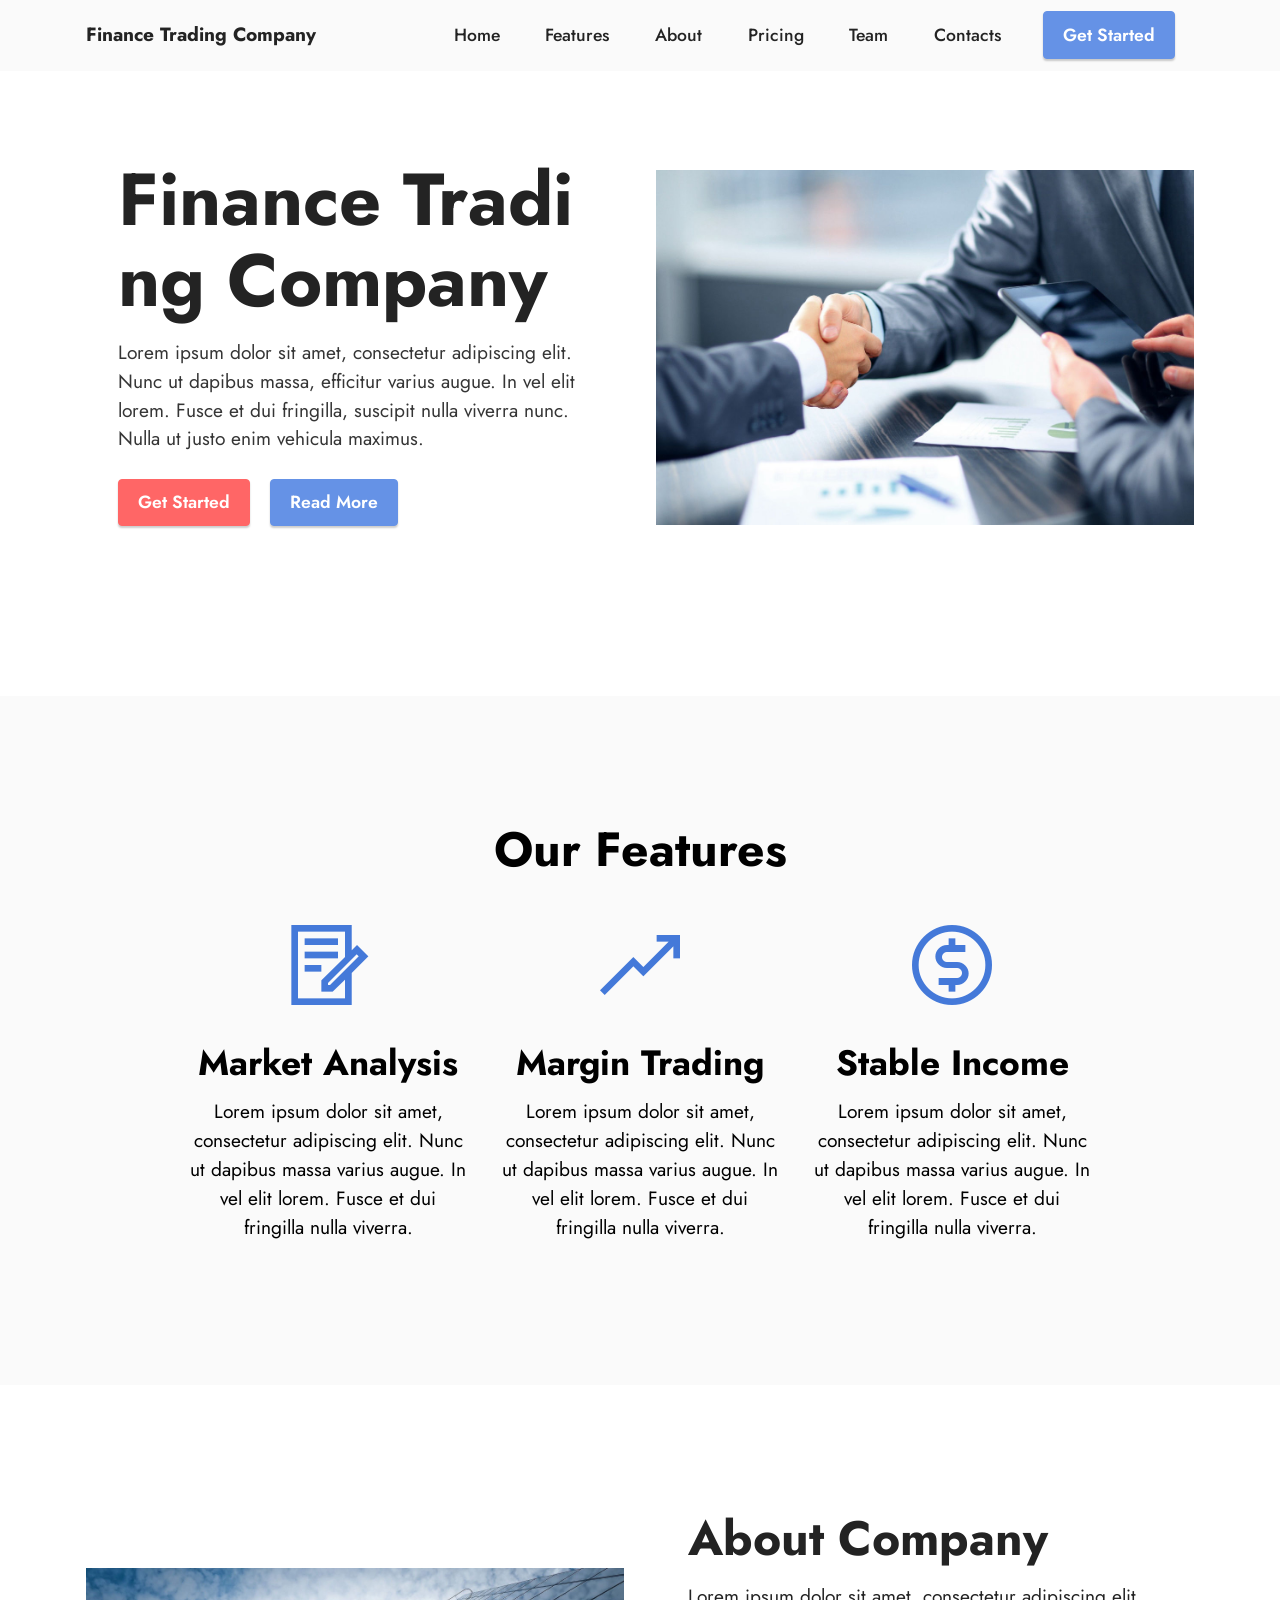
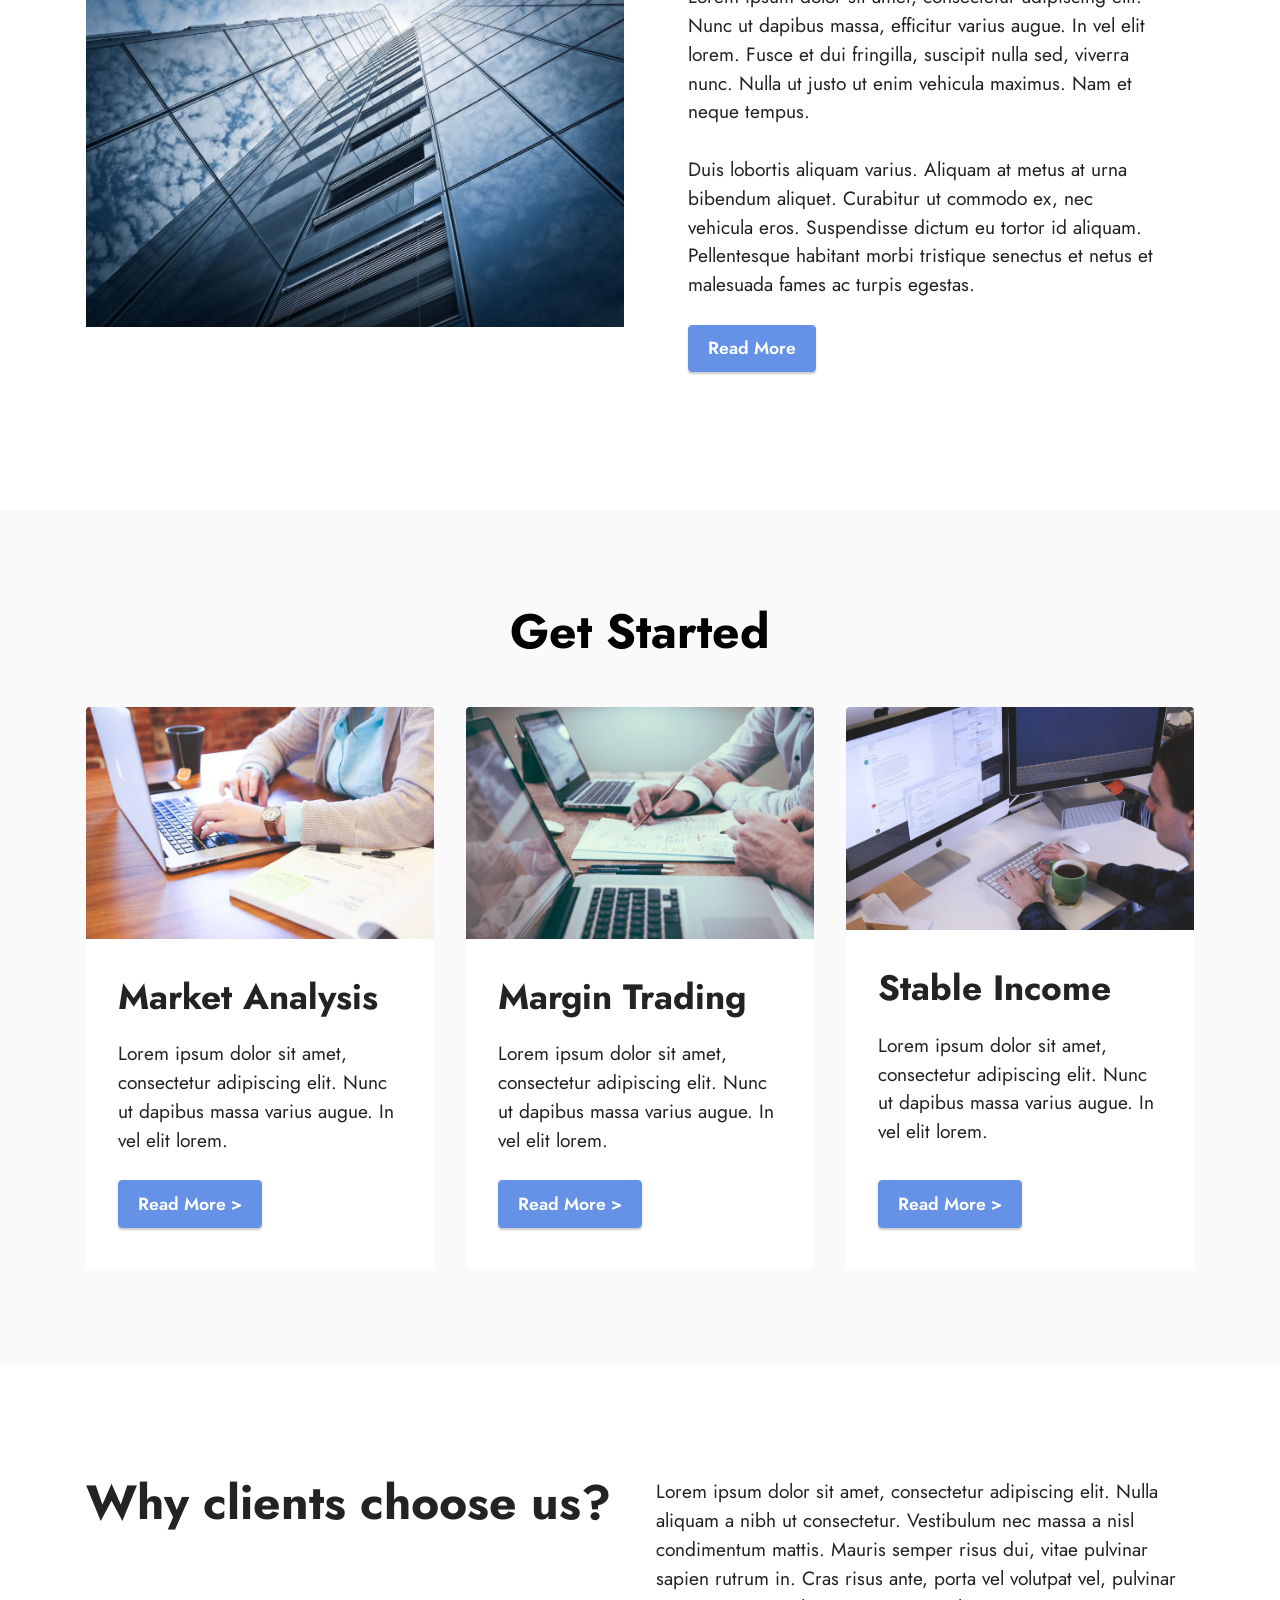
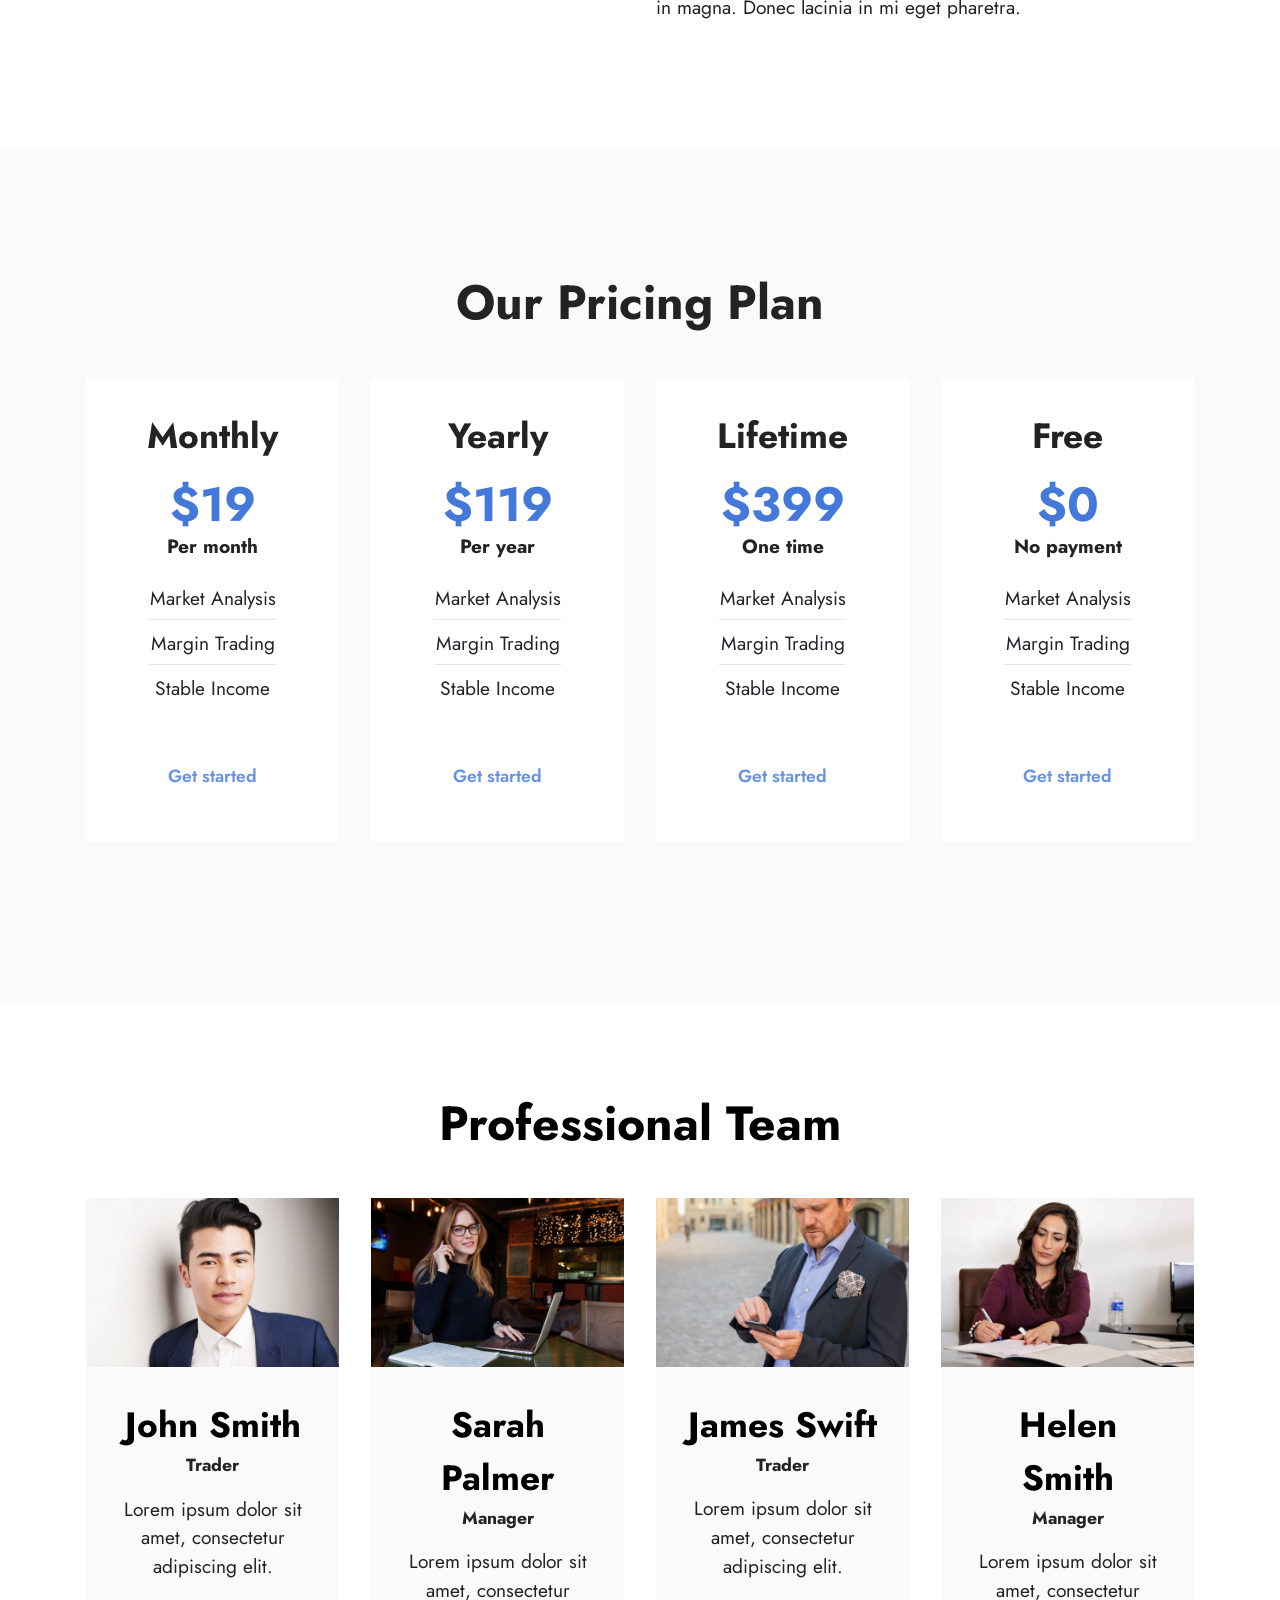
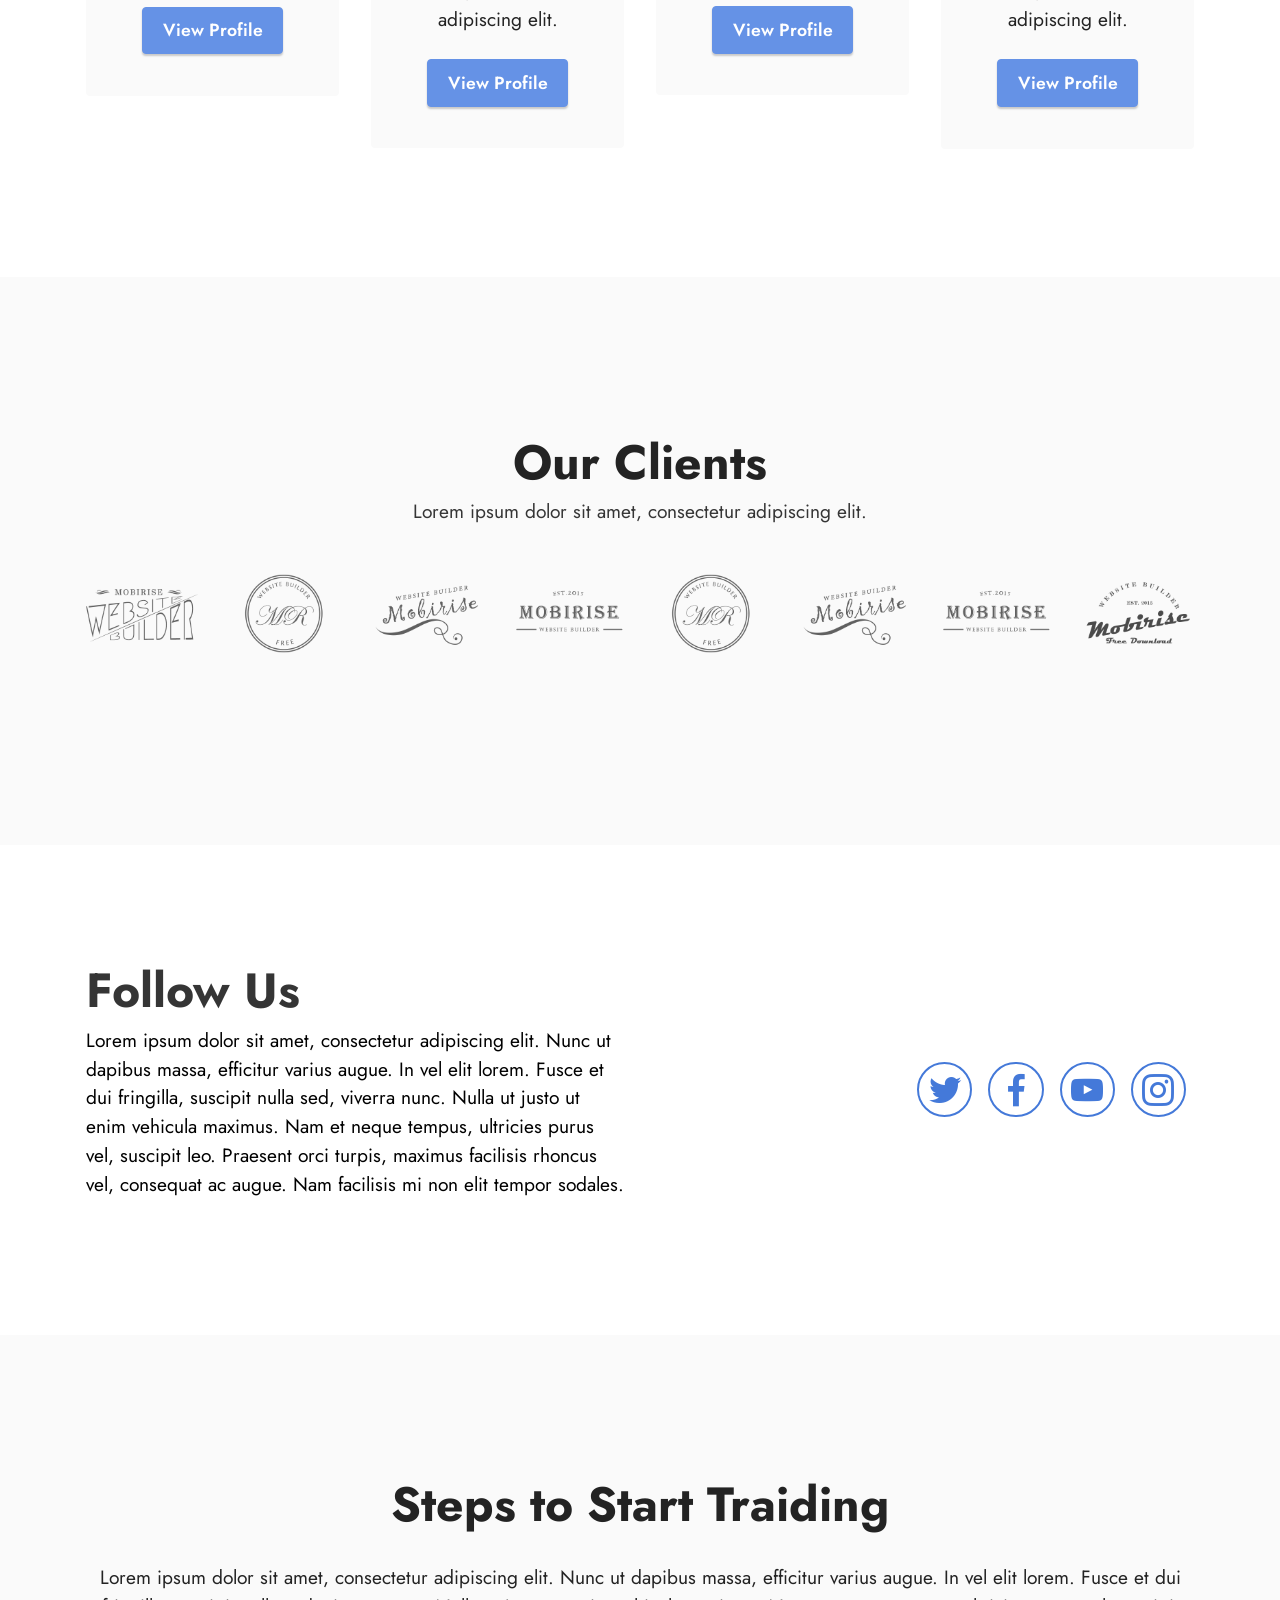
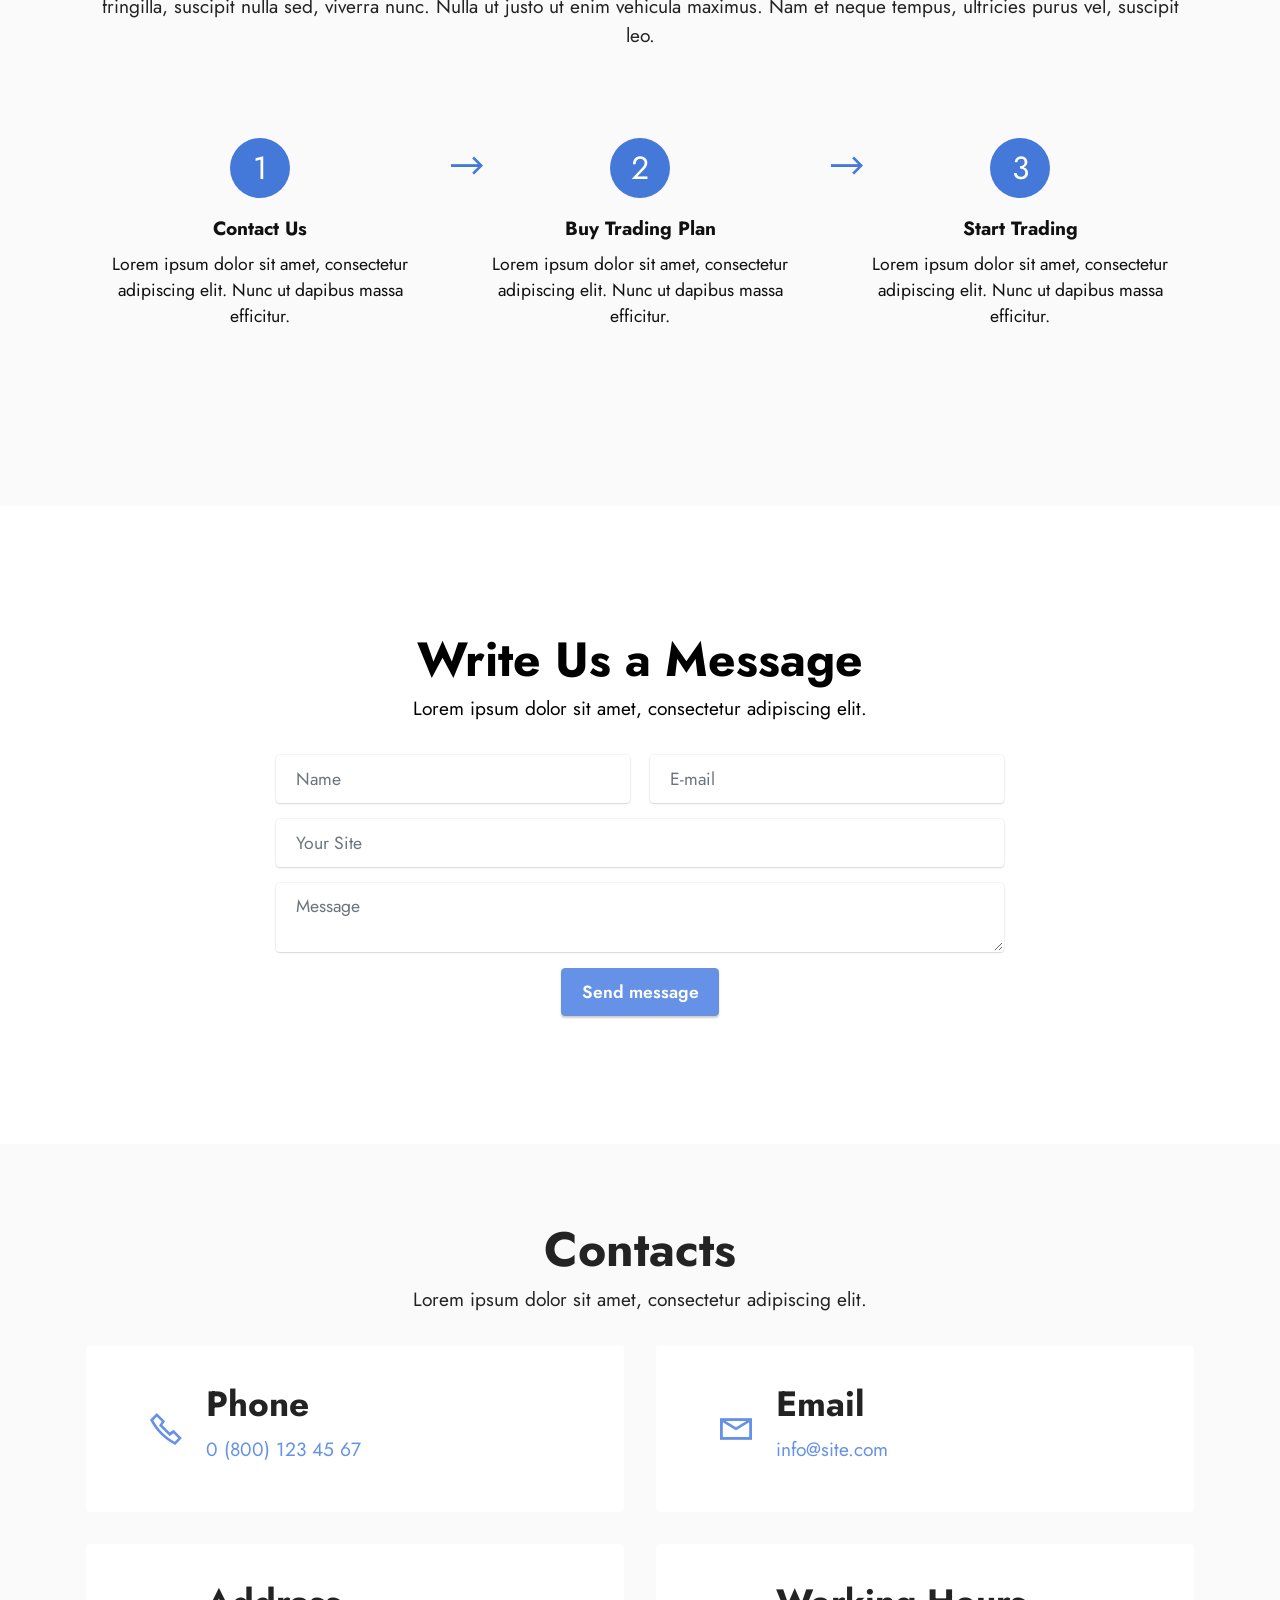
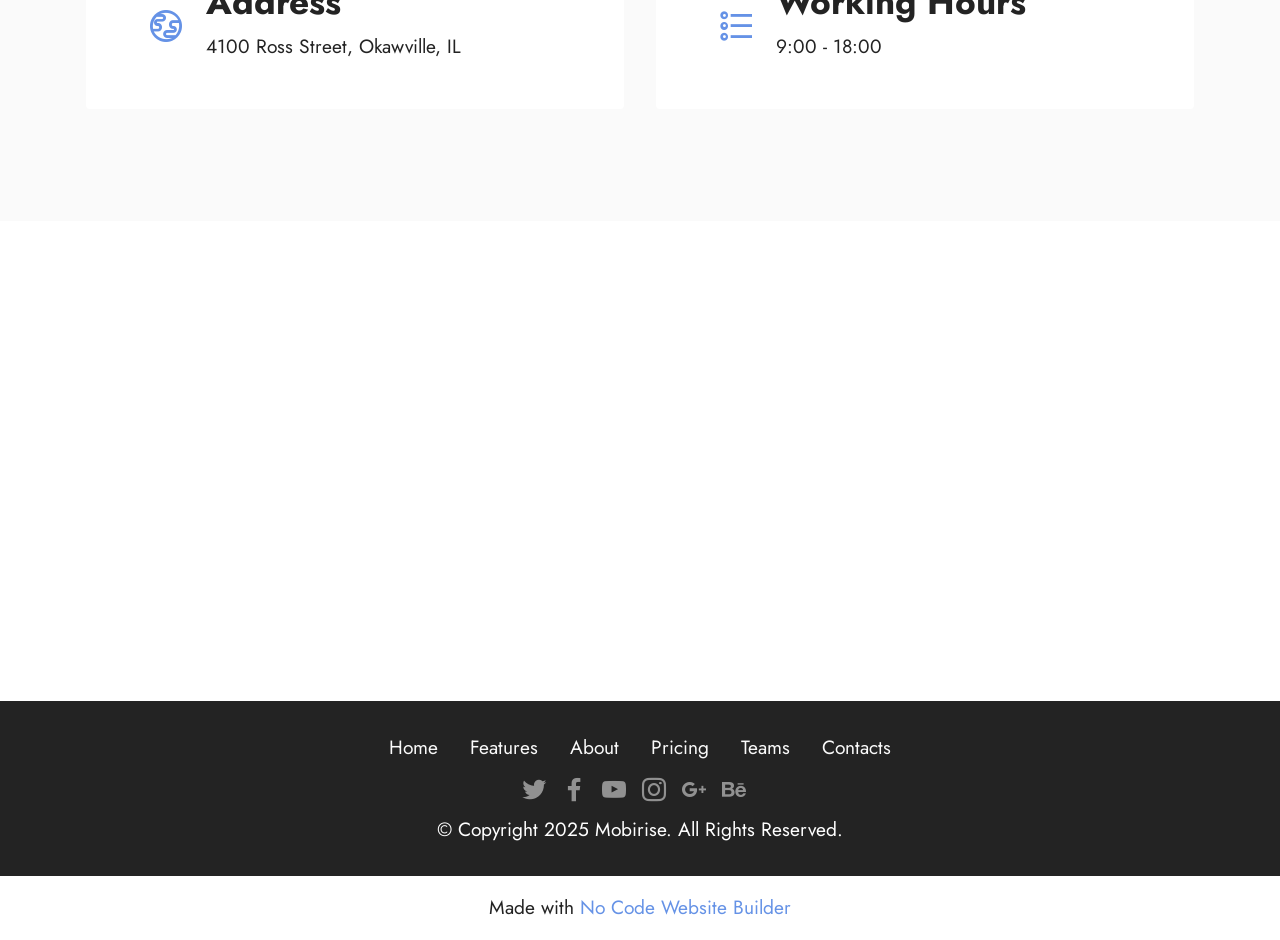
==== commit 383daf54: "create github pages" ====
--- a/page1.html
+++ b/page1.html
@@ -600,7 +600,7 @@
         </div>
         <div class="row justify-content-center mt-4">
             <div class="col-lg-8 mx-auto mbr-form" data-form-type="formoid">
-                <form action="https://mobirise.eu/" method="POST" class="mbr-form form-with-styler" data-form-title="Form Name"><input type="hidden" name="email" data-form-email="true" value="SmYbKXaoomMiVdQkkgJqzBOJWtn/uHDtSbWZZU9L0Qp4PVOtwMnkU450PeC+1b5sHOAJDJ51XZlcZrTIgBFLCyozwRutLGVSxTN8dcumZsgz6VZohE99l60U6liLwhKz">
+                <form action="https://mobirise.eu/" method="POST" class="mbr-form form-with-styler" data-form-title="Form Name"><input type="hidden" name="email" data-form-email="true" value="SMQHXWdncCWsR2eZfDD3NpIVshf+Lf6aGdObM9Etmjiq6+s5vJsOP324I41w5U3WeNS6Pd89ZIseXXo5ZDAw23wcoRkdUK4+4TjHmuXYGgzZlM1yZEy/B5Zu+8SvHECF">
                     <div class="row">
                         <div hidden="hidden" data-form-alert="" class="alert alert-success col-12">Thanks for filling out
                             the form!</div>
@@ -709,7 +709,7 @@
     
     <div>
         
-        <div class="google-map"><iframe frameborder="0" style="border:0" src="https://www.google.com/maps/embed/v1/place?key=AIzaSyCNveGQ9bfpKFwWzQLLftrR9hNiHwdqQG8&amp;q=350 5th Ave, New York, NY 10118" allowfullscreen=""></iframe></div>
+        <div class="google-map"><iframe frameborder="0" style="border:0" src="https://www.google.com/maps/embed/v1/place?key=AIzaSyDk89J4FSunMF33ruMVWJaJht_Ro0kvoXs&amp;q=350 5th Ave, New York, NY 10118" allowfullscreen=""></iframe></div>
     </div>
 </section>
 
@@ -771,7 +771,7 @@
             </div>
         </div>
     </div>
-</section><section class="display-7" style="padding: 0;align-items: center;justify-content: center;flex-wrap: wrap;    align-content: center;display: flex;position: relative;height: 4rem;"><a href="https://mobiri.se/3052829" style="flex: 1 1;height: 4rem;position: absolute;width: 100%;z-index: 1;"><img alt="" style="height: 4rem;" src="[data-uri]"></a><p style="margin: 0;text-align: center;" class="display-7">Made with &#8204;</p><a style="z-index:1" href="https://mobirise.com/drag-drop-website-builder.html">Drag & Drop Website Builder</a></section><script src="assets/bootstrap/js/bootstrap.bundle.min.js"></script>  <script src="assets/smoothscroll/smooth-scroll.js"></script>  <script src="assets/ytplayer/index.js"></script>  <script src="assets/dropdown/js/navbar-dropdown.js"></script>  <script src="assets/sociallikes/social-likes.js"></script>  <script src="assets/theme/js/script.js"></script>  <script src="assets/formoid/formoid.min.js"></script>  
+</section><section class="display-7" style="padding: 0;align-items: center;justify-content: center;flex-wrap: wrap;    align-content: center;display: flex;position: relative;height: 4rem;"><a href="https://mobiri.se/3052829" style="flex: 1 1;height: 4rem;position: absolute;width: 100%;z-index: 1;"><img alt="" style="height: 4rem;" src="[data-uri]"></a><p style="margin: 0;text-align: center;" class="display-7">Made with &#8204;</p><a style="z-index:1" href="https://mobirise.com/builder/no-code-website-builder.html">No Code Website Builder</a></section><script src="assets/bootstrap/js/bootstrap.bundle.min.js"></script>  <script src="assets/smoothscroll/smooth-scroll.js"></script>  <script src="assets/ytplayer/index.js"></script>  <script src="assets/dropdown/js/navbar-dropdown.js"></script>  <script src="assets/sociallikes/social-likes.js"></script>  <script src="assets/theme/js/script.js"></script>  <script src="assets/formoid/formoid.min.js"></script>  
   
   
 </body>
